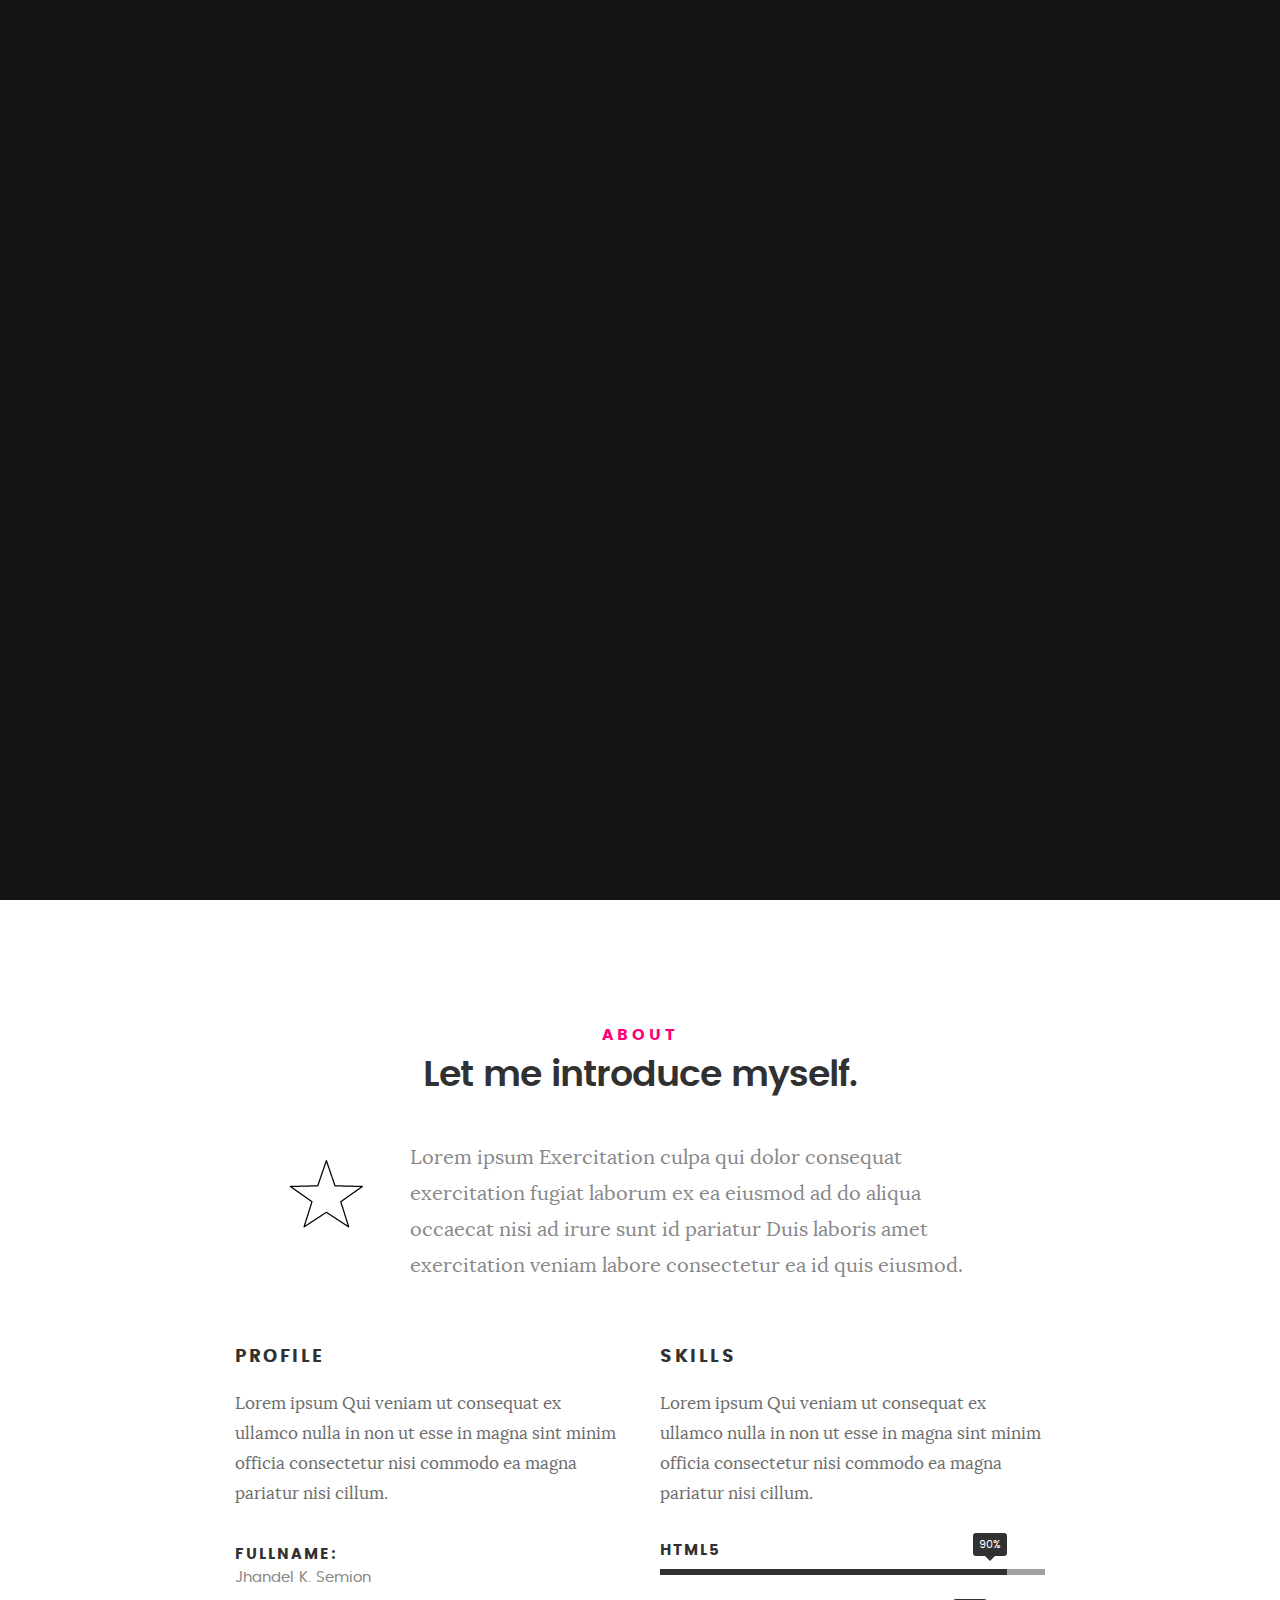
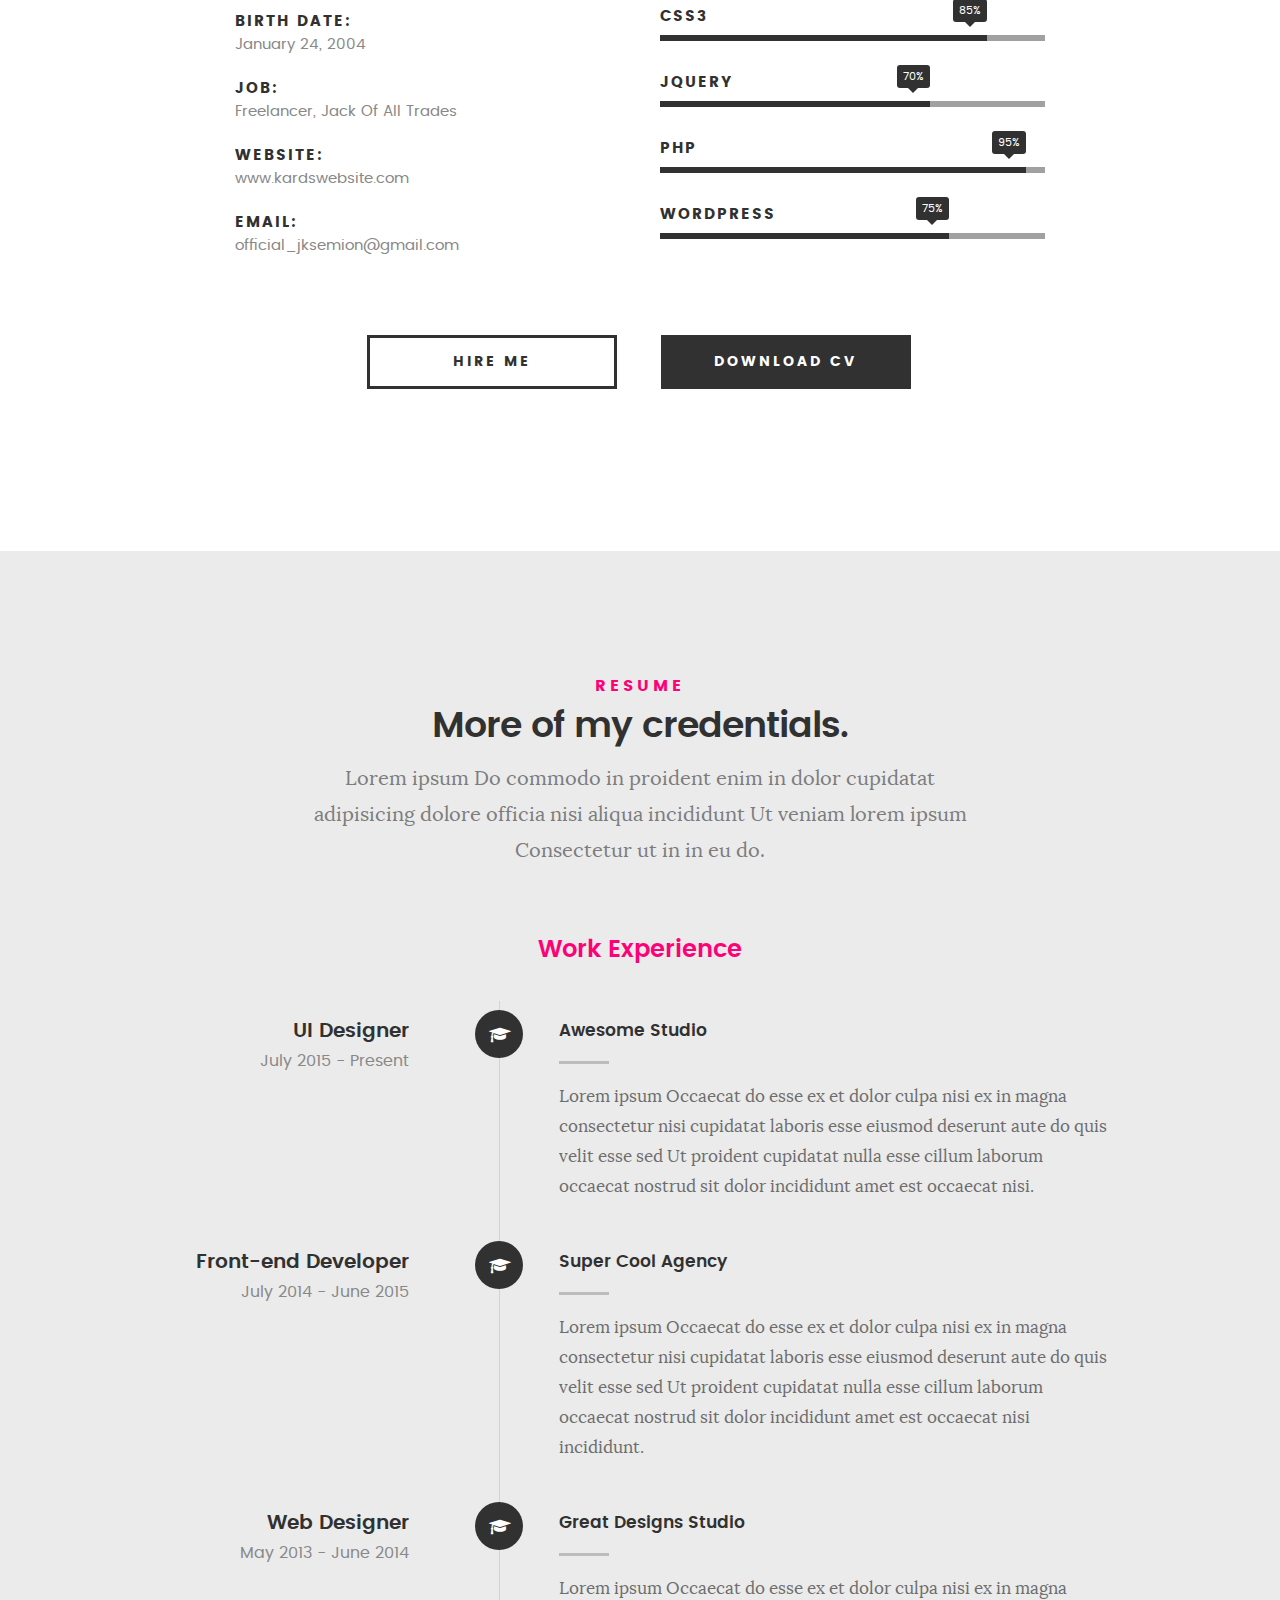
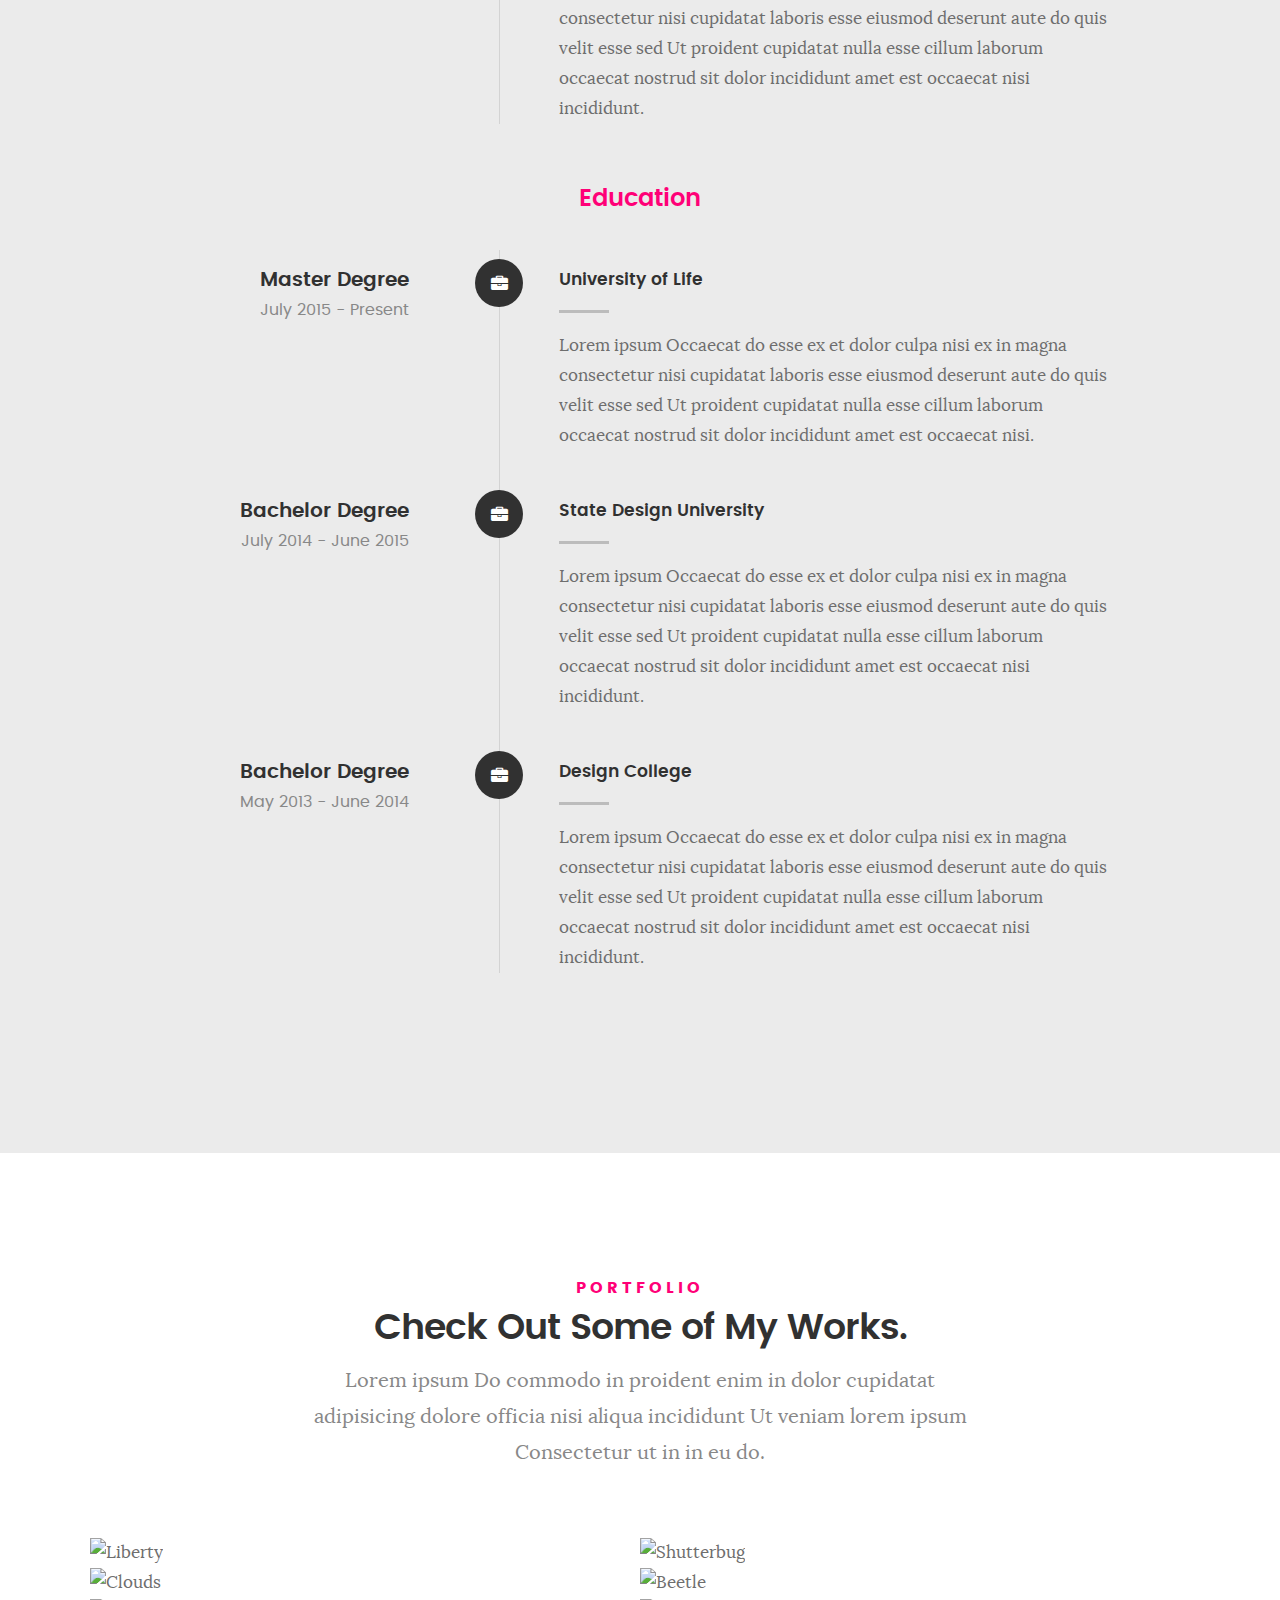
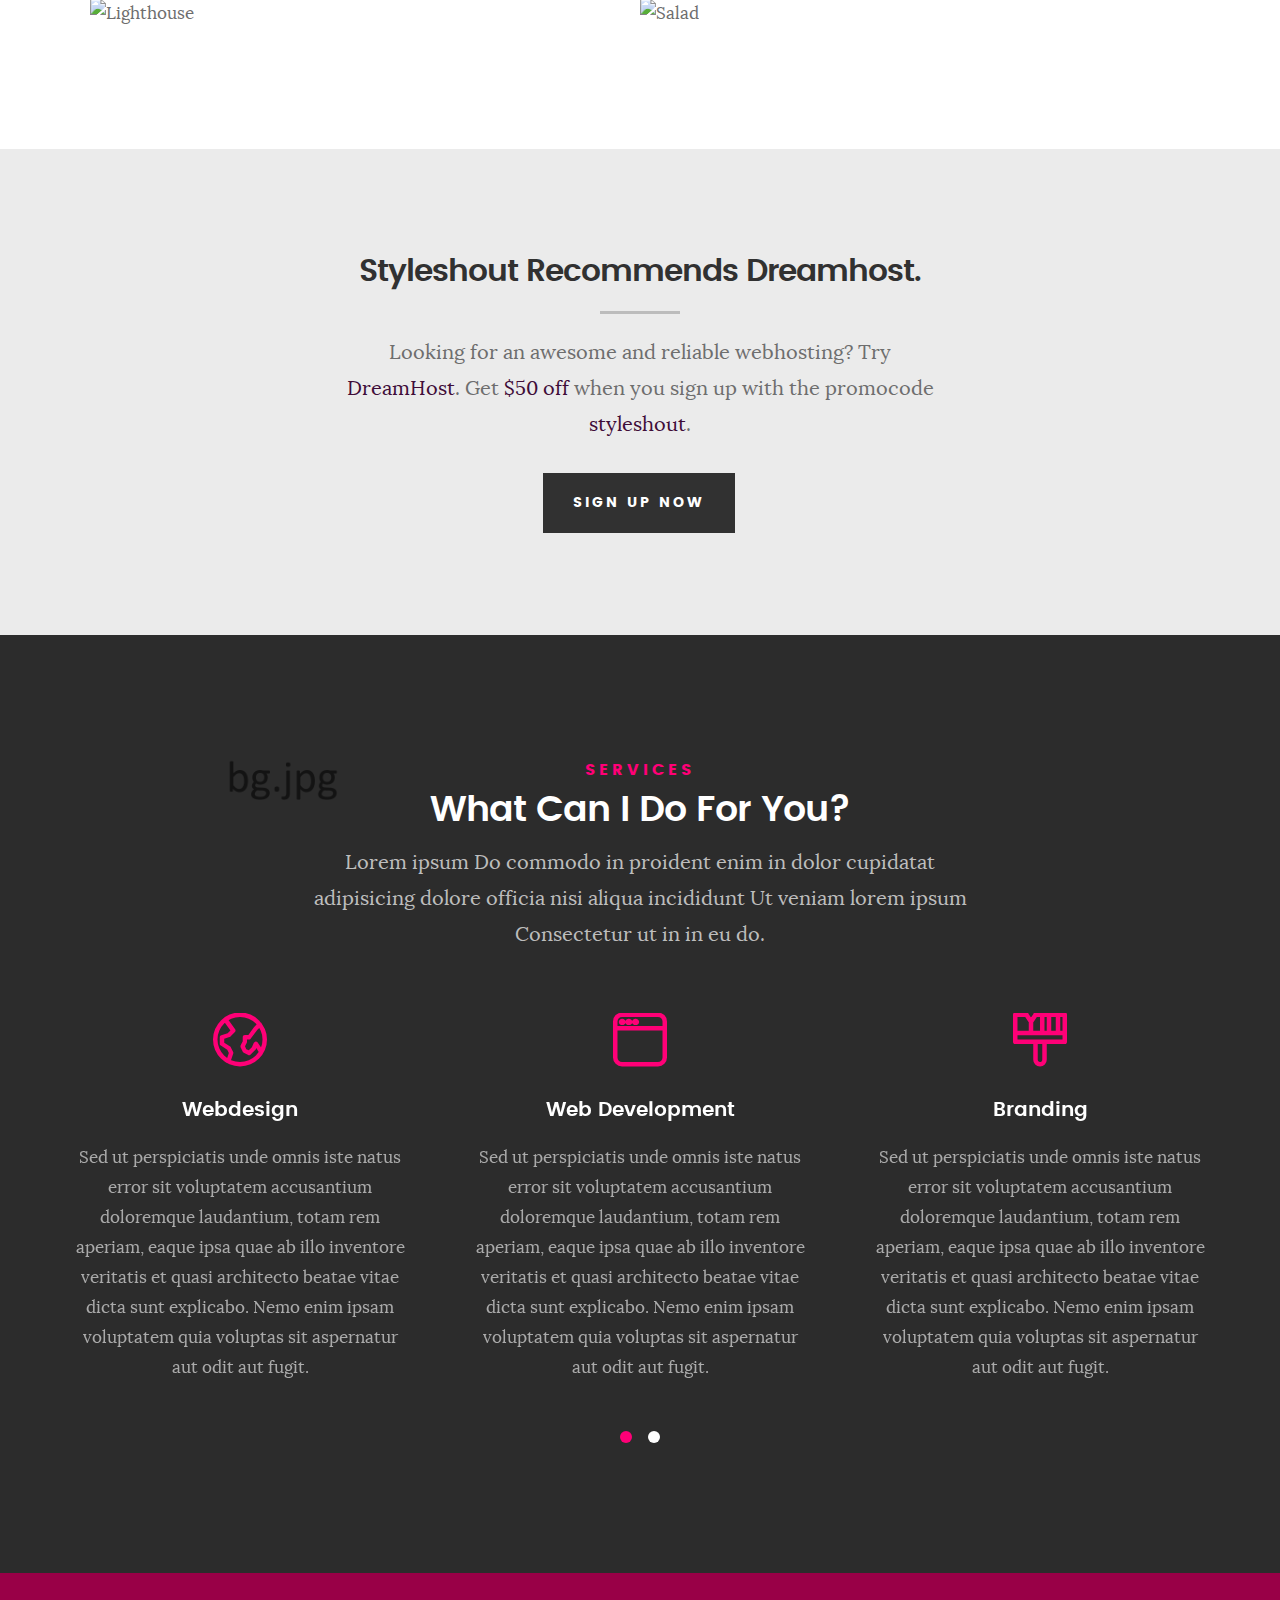
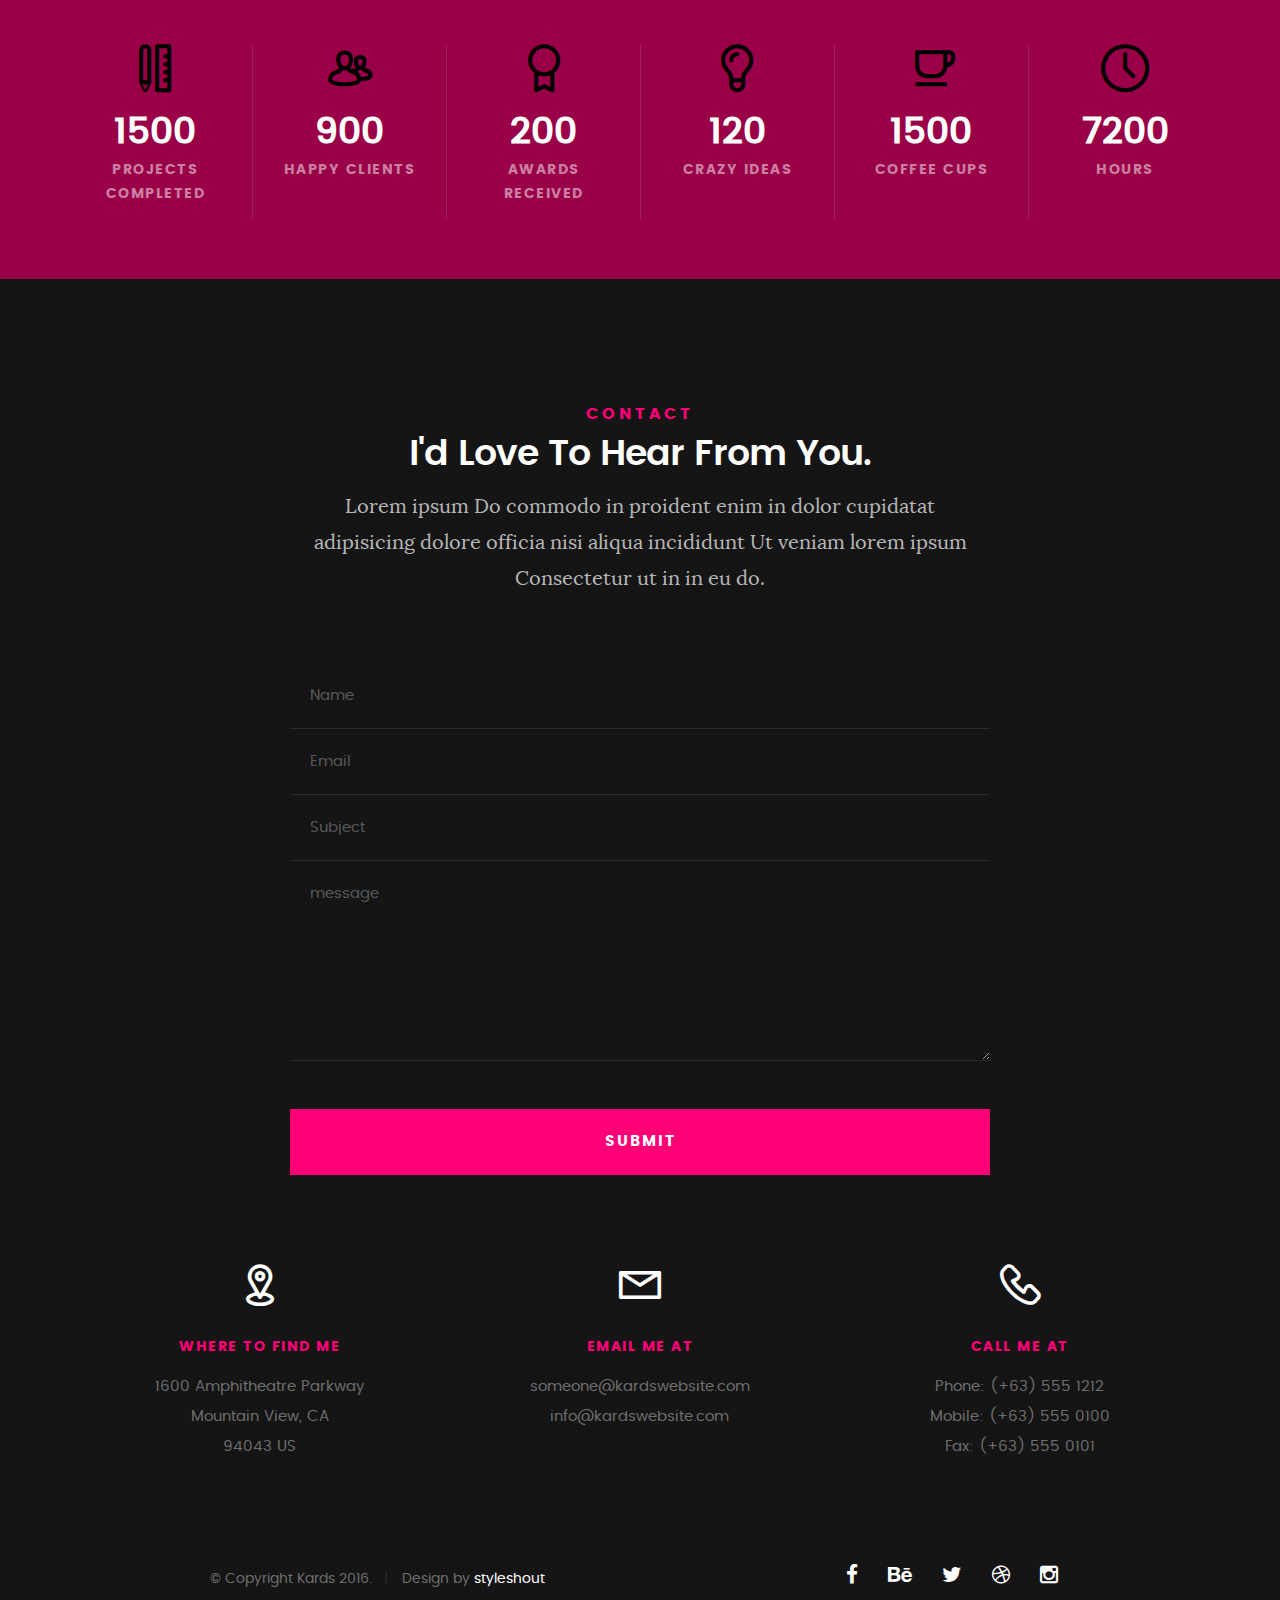
==== index.html @ ecc70376 "Final Project" ====
<!DOCTYPE html>
<!--[if IE 8 ]><html class="no-js oldie ie8" lang="en"> <![endif]-->
<!--[if IE 9 ]><html class="no-js oldie ie9" lang="en"> <![endif]-->
<!--[if (gte IE 9)|!(IE)]><!--><html class="no-js" lang="en"> <!--<![endif]-->
<head>

   <!--- basic page needs
   ================================================== -->
   <meta charset="utf-8">
	<title>TITULO</title>
	<meta name="description" content="">  
	<meta name="author" content="">

   <!-- mobile specific metas
   ================================================== -->
	<meta name="viewport" content="width=device-width, initial-scale=1, maximum-scale=1">

 	<!-- CSS
   ================================================== -->
   <link rel="stylesheet" href="css/base.css">  
   <link rel="stylesheet" href="css/main.css">
   <link rel="stylesheet" href="css/vendor.css">     

   <!-- script
   ================================================== -->   
	<script src="js/modernizr.js"></script>
	<script src="js/pace.min.js"></script>

   <!-- favicons
	================================================== -->
	<link rel="icon" type="image/png" href="favicon.png">

</head>

<body id="top">

	<!-- header 
   ================================================== -->
   <header>   	
   	<div class="row">

   		<div class="top-bar">
   			<a class="menu-toggle" href="#"><span>Menu</span></a>

	   		<div class="logo">
		         <a href="index.html">Branding nyo </a>
		      </div>		      

		   	<nav id="main-nav-wrap">
					<ul class="main-navigation">
						<li class="current"><a class="smoothscroll"  href="#intro" title="">Home</a></li>
						<li><a class="smoothscroll"  href="#about" title="">About</a></li>
						<li><a class="smoothscroll"  href="#resume" title="">Resume</a></li>
						<li><a class="smoothscroll"  href="#portfolio" title="">Portfolio</a></li>
						<li><a class="smoothscroll"  href="#services" title="">Services</a></li>					
						<li><a class="smoothscroll"  href="#contact" title="">Contact</a></li>	
							
					</ul>
				</nav>    		
   		</div> <!-- /top-bar --> 
   		
   	</div> <!-- /row --> 		
   </header> <!-- /header -->

	<!-- intro section
   ================================================== -->
   <section id="intro">   

   	<div class="intro-overlay"></div>	

   	<div class="intro-content">
   		<div class="row">

   			<div class="col-twelve">

	   			<h5>Hello, Ebriwan.</h5>
	   			<h1>I'm Jhandel K. Semion.</h1>

	   			<p class="intro-position">
	   				<span>CITCS Student</span>
	   				<span>Aspiring IT Net-Sec Specialist</span> 
	   			</p>

	   			<a class="button stroke smoothscroll" href="#about" title="">More About Me</a>

	   		</div>  
   			
   		</div>   		 		
   	</div> <!-- /intro-content --> 

   	<ul class="intro-social">        
         <li><a href="#"><i class="fa fa-facebook"></i></a></li>
         <li><a href="#"><i class="fa fa-behance"></i></a></li>
         <li><a href="#"><i class="fa fa-twitter"></i></a></li>
         <li><a href="#"><i class="fa fa-dribbble"></i></a></li>
         <li><a href="#"><i class="fa fa-instagram"></i></a></li>
      </ul> <!-- /intro-social -->      	

   </section> <!-- /intro -->


   <!-- about section
   ================================================== -->
   <section id="about">  

   	<div class="row section-intro">
   		<div class="col-twelve">

   			<h5>About</h5>
   			<h1>Let me introduce myself.</h1>

   			<div class="intro-info">

   				<img src="images/profile-pic.jpg" alt="Profile Picture">

   				<p class="lead">Lorem ipsum Exercitation culpa qui dolor consequat exercitation fugiat laborum ex ea eiusmod ad do aliqua occaecat nisi ad irure sunt id pariatur Duis laboris amet exercitation veniam labore consectetur ea id quis eiusmod.</p>
   			</div>   			

   		</div>   		
   	</div> <!-- /section-intro -->

   	<div class="row about-content">

   		<div class="col-six tab-full">

   			<h3>Profile</h3>
   			<p>Lorem ipsum Qui veniam ut consequat ex ullamco nulla in non ut esse in magna sint minim officia consectetur nisi commodo ea magna pariatur nisi cillum.</p>

   			<ul class="info-list">
   				<li>
   					<strong>Fullname:</strong>
   					<span>Jhandel K. Semion</span>
   				</li>
   				<li>
   					<strong>Birth Date:</strong>
   					<span>January 24, 2004 </span>
   				</li>
   				<li>
   					<strong>Job:</strong>
   					<span>Freelancer, Jack Of All Trades</span>
   				</li>
   				<li>
   					<strong>Website:</strong>
   					<span>www.kardswebsite.com</span>
   				</li>
   				<li>
   					<strong>Email:</strong>
   					<span>official_jksemion@gmail.com</span>
   				</li>

   			</ul> <!-- /info-list -->

   		</div>

   		<div class="col-six tab-full">

   			<h3>Skills</h3>
   			<p>Lorem ipsum Qui veniam ut consequat ex ullamco nulla in non ut esse in magna sint minim officia consectetur nisi commodo ea magna pariatur nisi cillum.</p>

				<ul class="skill-bars">
				   <li>
				   	<div class="progress percent90"><span>90%</span></div>
				   	<strong>HTML5</strong>
				   </li>
				   <li>
				   	<div class="progress percent85"><span>85%</span></div>
				   	<strong>CSS3</strong>
				   </li>
				   <li>
				   	<div class="progress percent70"><span>70%</span></div>
				   	<strong>JQuery</strong>
				   </li>
				   <li>
				   	<div class="progress percent95"><span>95%</span></div>
				   	<strong>PHP</strong>
				   </li>
				   <li>

				   	<div class="progress percent75"><span>75%</span></div>
				   	<strong>Wordpress</strong>
				   </li>
      
				</ul> <!-- /skill-bars -->		

   		</div>

   	</div>

   	<div class="row button-section">
   		<div class="col-twelve">
   			<a href="#contact" title="Hire Me" class="button stroke smoothscroll">Hire Me</a>
   			<a href="#" title="Download CV" class="button button-primary">Download CV</a>
   		</div>   		
   	</div>

   </section> <!-- /process-->    


   <!-- resume Section
   ================================================== -->
	<section id="resume" class="grey-section">

		<div class="row section-intro">
   		<div class="col-twelve">

   			<h5>Resume</h5>
   			<h1>More of my credentials.</h1>

   			<p class="lead">Lorem ipsum Do commodo in proident enim in dolor cupidatat adipisicing dolore officia nisi aliqua incididunt Ut veniam lorem ipsum Consectetur ut in in eu do.</p>

   		</div>   		
   	</div> <!-- /section-intro--> 

   	<div class="row resume-timeline">

   		<div class="col-twelve resume-header">

   			<h2>Work Experience</h2>

   		</div> <!-- /resume-header -->

   		<div class="col-twelve">

   			<div class="timeline-wrap">

   				<div class="timeline-block">

	   				<div class="timeline-ico">
	   					<i class="fa fa-graduation-cap"></i>
	   				</div>

	   				<div class="timeline-header">
	   					<h3>UI Designer</h3>
	   					<p>July 2015 - Present</p>
	   				</div>

	   				<div class="timeline-content">
	   					<h4>Awesome Studio</h4>
	   					<p>Lorem ipsum Occaecat do esse ex et dolor culpa nisi ex in magna consectetur nisi cupidatat laboris esse eiusmod deserunt aute do quis velit esse sed Ut proident cupidatat nulla esse cillum laborum occaecat nostrud sit dolor incididunt amet est occaecat nisi.</p>
	   				</div>

	   			</div> <!-- /timeline-block -->

	   			<div class="timeline-block">

	   				<div class="timeline-ico">
	   					<i class="fa fa-graduation-cap"></i>
	   				</div>

	   				<div class="timeline-header">
	   					<h3>Front-end Developer</h3>
	   					<p>July 2014 - June 2015</p>
	   				</div>

	   				<div class="timeline-content">
	   					<h4>Super Cool Agency</h4>
	   					<p>Lorem ipsum Occaecat do esse ex et dolor culpa nisi ex in magna consectetur nisi cupidatat laboris esse eiusmod deserunt aute do quis velit esse sed Ut proident cupidatat nulla esse cillum laborum occaecat nostrud sit dolor incididunt amet est occaecat nisi incididunt.</p>
	   				</div>

	   			</div> <!-- /timeline-block -->

	   			<div class="timeline-block">

	   				<div class="timeline-ico">
	   					<i class="fa fa-graduation-cap"></i>
	   				</div>

	   				<div class="timeline-header">
	   					<h3>Web Designer</h3>
	   					<p>May 2013 - June 2014</p>
	   				</div>

	   				<div class="timeline-content">
	   					<h4>Great Designs Studio</h4>
	   					<p>Lorem ipsum Occaecat do esse ex et dolor culpa nisi ex in magna consectetur nisi cupidatat laboris esse eiusmod deserunt aute do quis velit esse sed Ut proident cupidatat nulla esse cillum laborum occaecat nostrud sit dolor incididunt amet est occaecat nisi incididunt.</p>
	   				</div>

	   			</div> <!-- /timeline-block -->

   			</div> <!-- /timeline-wrap -->   			

   		</div> <!-- /col-twelve -->
   		
   	</div> <!-- /resume-timeline -->
   	
   	<div class="row resume-timeline">

   		<div class="col-twelve resume-header">

   			<h2>Education</h2>

   		</div> <!-- /resume-header -->

   		<div class="col-twelve">

   			<div class="timeline-wrap">

   				<div class="timeline-block">

	   				<div class="timeline-ico">
	   					<i class="fa fa-briefcase"></i>
	   				</div>

	   				<div class="timeline-header">
	   					<h3>Master Degree</h3>
	   					<p>July 2015 - Present</p>
	   				</div>

	   				<div class="timeline-content">
	   					<h4>University of Life</h4>
	   					<p>Lorem ipsum Occaecat do esse ex et dolor culpa nisi ex in magna consectetur nisi cupidatat laboris esse eiusmod deserunt aute do quis velit esse sed Ut proident cupidatat nulla esse cillum laborum occaecat nostrud sit dolor incididunt amet est occaecat nisi.</p>
	   				</div>

	   			</div> <!-- /timeline-block -->

	   			<div class="timeline-block">

	   				<div class="timeline-ico">
	   					<i class="fa fa-briefcase"></i>
	   				</div>

	   				<div class="timeline-header">
	   					<h3>Bachelor Degree</h3>
	   					<p>July 2014 - June 2015</p>
	   				</div>

	   				<div class="timeline-content">
	   					<h4>State Design University</h4>
	   					<p>Lorem ipsum Occaecat do esse ex et dolor culpa nisi ex in magna consectetur nisi cupidatat laboris esse eiusmod deserunt aute do quis velit esse sed Ut proident cupidatat nulla esse cillum laborum occaecat nostrud sit dolor incididunt amet est occaecat nisi incididunt.</p>
	   				</div>

	   			</div> <!-- /timeline-block -->

	   			<div class="timeline-block">

	   				<div class="timeline-ico">
	   					<i class="fa fa-briefcase"></i>
	   				</div>

	   				<div class="timeline-header">
	   					<h3>Bachelor Degree</h3>
	   					<p>May 2013 - June 2014</p>
	   				</div>

	   				<div class="timeline-content">
	   					<h4>Design College</h4>
	   					<p>Lorem ipsum Occaecat do esse ex et dolor culpa nisi ex in magna consectetur nisi cupidatat laboris esse eiusmod deserunt aute do quis velit esse sed Ut proident cupidatat nulla esse cillum laborum occaecat nostrud sit dolor incididunt amet est occaecat nisi incididunt.</p>
	   				</div>

	   			</div> <!-- /timeline-block -->

   			</div> <!-- /timeline-wrap -->   			

   		</div> <!-- /col-twelve -->
   		
   	</div> <!-- /resume-timeline -->
		
	</section> <!-- /features -->


	<!-- Portfolio Section
   ================================================== -->
	<section id="portfolio">

		<div class="row section-intro">
   		<div class="col-twelve">

   			<h5>Portfolio</h5>
   			<h1>Check Out Some of My Works.</h1>

   			<p class="lead">Lorem ipsum Do commodo in proident enim in dolor cupidatat adipisicing dolore officia nisi aliqua incididunt Ut veniam lorem ipsum Consectetur ut in in eu do.</p>

   		</div>   		
   	</div> <!-- /section-intro--> 

   	<div class="row portfolio-content">

   		<div class="col-twelve">

   			<!-- portfolio-wrapper -->
	         <div id="folio-wrapper" class="block-1-2 block-mob-full stack">

	         	<div class="bgrid folio-item">
	               <div class="item-wrap">
	               	<img src="images/portfolio/liberty.jpg" alt="Liberty">
	                  <a href="#modal-01" class="overlay">	                  	           
	                     <div class="folio-item-table">
	                     	<div class="folio-item-cell">
		     					       <h3 class="folio-title">Liberty</h3>	     					    
		     					    	 <span class="folio-types">
		     					       	  Graphic Design
		     					       </span>
		     					   </div>	                      	
	                     </div>                    
	                  </a>
	               </div>	               
	        		</div> <!-- /folio-item -->

	        		<div class="bgrid folio-item">
	               <div class="item-wrap">
	               	<img src="images/portfolio/shutterbug.jpg" alt="Shutterbug">
	               	<a href="#modal-02" class="overlay">              		                  
	                     <div class="folio-item-table">
	                     	<div class="folio-item-cell">
	                     		<h3 class="folio-title">Shutterbug</h3>	     					    
		     					    	<span class="folio-types">
		     					       	  Web Design
		     					      </span>		     		
		     					   </div> 	                      	
	                     </div>                    
	                  </a>
	               </div>
	        		</div> <!-- /folio-item -->

	            <div class="bgrid folio-item">
	               <div class="item-wrap">
	               	<img src="images/portfolio/clouds.jpg"alt="Clouds">
	                  <a href="#modal-03" class="overlay">             		                  
	                     <div class="folio-item-table">
	                     	<div class="folio-item-cell">
	                     		<h3 class="folio-title">Clouds</h3>	     					    
		     					    	<span class="folio-types">
		     					       	  Web Design
		     					      </span>		     		
		     					   </div> 	                      	
	                     </div>                    
	                  </a>
	               </div>
	        		</div> <!-- /folio-item -->

	            <div class="bgrid folio-item">
	               <div class="item-wrap">
	               	<img src="images/portfolio/beetle.jpg" alt="Beetle">
	                  <a href="#modal-04" class="overlay">                  	                 
	                     <div class="folio-item-table">
	                     	<div class="folio-item-cell">
	                     		<h3 class="folio-title">Beetle</h3>	     					    
		     					    	<span class="folio-types">
		     					       	  Branding
		     					      </span>		     		
		     					   </div>  	                      	
	                     </div>                    
	                  </a>
	               </div>
	        		</div> <!-- /folio-item -->     

	        		<div class="bgrid folio-item">
	               <div class="item-wrap">
	               	<img src="images/portfolio/lighthouse.jpg" alt="Lighthouse">
	                  <a href="#modal-05" class="overlay">             		                  
	                     <div class="folio-item-table">
	                     	<div class="folio-item-cell">
	                     		<h3 class="folio-title">Lighthouse</h3>	     					    
		     					    	<span class="folio-types">
		     					       	  Web Development
		     					      </span>		     		
		     					   </div> 	                      	
	                     </div>                    
	                  </a>
	               </div>
	        		</div> <!-- /folio-item -->

	            <div class="bgrid folio-item">
	               <div class="item-wrap">
	               	<img src="images/portfolio/salad.jpg" alt="Salad">
	                  <a href="#modal-06" class="overlay">
	                     <div class="folio-item-table">
	                     	<div class="folio-item-cell">
	                     		<h3 class="folio-title">Salad</h3>	     					    
		     					    	<span class="folio-types">
		     					       	  Branding
		     					      </span>		     		
		     					   </div>	                      	
	                     </div>                    
	                  </a>
	               </div>
	        		</div> <!-- /folio-item -->   

	            <!-- modal popups - begin
	            ============================================================= -->
	            <div id="modal-01" class="popup-modal slider mfp-hide">	

				     	<div class="media">
				     		<img src="images/portfolio/modals/m-liberty.jpg" alt="" />
				     	</div>      	

					   <div class="description-box">
					      <h4>Liberty</h4>		      
					      <p>Proin gravida nibh vel velit auctor aliquet. Aenean sollicitudin, lorem quis bibendum auctor, nisi elit consequat ipsum, nec sagittis sem nibh id elit.</p>

					      <div class="categories">Web Development</div>			               
					   </div>

			         <div class="link-box">
			            <a href="http://www.behance.net">Details</a>
					      <a href="#" class="popup-modal-dismiss">Close</a>
			         </div>		      

				   </div> <!-- /modal-01 -->

				   <div id="modal-02" class="popup-modal slider mfp-hide">	

				     	<div class="media">
				     		<img src="images/portfolio/modals/m-shutterbug.jpg" alt="" />
				     	</div>      	

					   <div class="description-box">
					      <h4>Shutterbug</h4>		      
					      <p>Proin gravida nibh vel velit auctor aliquet. Aenean sollicitudin, lorem quis bibendum auctor, nisi elit consequat ipsum, nec sagittis sem nibh id elit.</p>

					      <div class="categories">Web Design</div>			               
					   </div>

			         <div class="link-box">
			            <a href="http://www.behance.net">Details</a>
					      <a href="#" class="popup-modal-dismiss">Close</a>
			         </div>		      

				   </div> <!-- /modal-02 -->

				   <div id="modal-03" class="popup-modal slider mfp-hide">	

				     	<div class="media">
				     		<img src="images/portfolio/modals/m-clouds.jpg" alt="" />
				     	</div>      	

					   <div class="description-box">
					      <h4>Clouds</h4>		      
					      <p>Proin gravida nibh vel velit auctor aliquet. Aenean sollicitudin, lorem quis bibendum auctor, nisi elit consequat ipsum, nec sagittis sem nibh id elit.</p>

					      <div class="categories">Web Design</div>			               
					   </div>

			         <div class="link-box">
			            <a href="http://www.behance.net">Details</a>
					      <a href="#" class="popup-modal-dismiss">Close</a>
			         </div>		      

				   </div> <!-- /modal-03 -->

				   <div id="modal-04" class="popup-modal slider mfp-hide">	

				     	<div class="media">
				     		<img src="images/portfolio/modals/m-beetle.jpg" alt="" />
				     	</div>      	

					   <div class="description-box">
					      <h4>Beetle</h4>		      
					      <p>Proin gravida nibh vel velit auctor aliquet. Aenean sollicitudin, lorem quis bibendum auctor, nisi elit consequat ipsum, nec sagittis sem nibh id elit.</p>

					      <div class="categories">Branding</div>			               
					   </div>

			         <div class="link-box">
			            <a href="http://www.behance.net">Details</a>
					      <a href="#" class="popup-modal-dismiss">Close</a>
			         </div>		      

				   </div> <!-- /modal-04 -->

				   <div id="modal-05" class="popup-modal slider mfp-hide">	

				     	<div class="media">
				     		<img src="images/portfolio/modals/m-lighthouse.jpg" alt="" />
				     	</div>      	

					   <div class="description-box">
					      <h4>Lighthouse</h4>		      
					      <p>Proin gravida nibh vel velit auctor aliquet. Aenean sollicitudin, lorem quis bibendum auctor, nisi elit consequat ipsum, nec sagittis sem nibh id elit.</p>

					      <div class="categories">Web Development</div>			               
					   </div>

			         <div class="link-box">
			            <a href="http://www.behance.net">Details</a>
					      <a href="#" class="popup-modal-dismiss">Close</a>
			         </div>		      

				   </div> <!-- /modal-05 -->

				   <div id="modal-06" class="popup-modal slider mfp-hide">	

				     	<div class="media">
				     		<img src="images/portfolio/modals/m-salad.jpg" alt="" />
				     	</div>      	

					   <div class="description-box">
					      <h4>Salad</h4>		      
					      <p>Proin gravida nibh vel velit auctor aliquet. Aenean sollicitudin, lorem quis bibendum auctor, nisi elit consequat ipsum, nec sagittis sem nibh id elit.</p>

					      <div class="categories">Branding</div>			               
					   </div>

			         <div class="link-box">
			            <a href="http://www.behance.net">Details</a>
					      <a href="#" class="popup-modal-dismiss">Close</a>
			         </div>		      

				   </div> <!-- /modal-06 -->


				   <!-- modal popups - end
	            ============================================================= -->

	         </div> <!-- /portfolio-wrapper --> 

   		</div>  <!-- /twelve -->   

   	</div> <!-- /portfolio-content --> 
		
	</section> <!-- /portfolio --> 


	<!-- CTA Section
   ================================================== -->
	<section id="cta" class="grey-section">

   	<div class="row cta-content">

   		<div class="col-twelve section-ads">  

	     		<h2 class="h01"><a href="http://www.dreamhost.com/r.cgi?287326|STYLESHOUT">Styleshout Recommends Dreamhost.</a></h2>

		      <p class="lead">
		      Looking for an awesome and reliable webhosting? Try <a href="http://www.dreamhost.com/r.cgi?287326|STYLESHOUT"><span>DreamHost</span></a>.
				Get <span>$50 off</span> when you sign up with the promocode <span>styleshout</span>. 
				<!-- Simply type	the promocode in the box labeled “Promo Code” when placing your order. -->	
				</p>

				<div class="action">
			      <a class="button button-primary large" href="http://www.dreamhost.com/r.cgi?287326|STYLESHOUT">Sign Up Now</a>
		      </div>		     	

   		</div>

   	</div> <!-- /cta-content -->

   </section> <!-- /cta --> 

	
	<!-- services Section
   ================================================== -->
	<section id="services">

		<div class="overlay"></div>

		<div class="row section-intro">
   		<div class="col-twelve">

   			<h5>Services</h5>
   			<h1>What Can I Do For You?</h1>

   			<p class="lead">Lorem ipsum Do commodo in proident enim in dolor cupidatat adipisicing dolore officia nisi aliqua incididunt Ut veniam lorem ipsum Consectetur ut in in eu do.</p>

   		</div>   		
   	</div> <!-- /section-intro -->

   	<div class="row services-content">

   		<div id="owl-slider" class="owl-carousel services-list">

	      	<div class="service">	

	      		<span class="icon"><i class="icon-earth"></i></span>            

	            <div class="service-content">	

	            	 <h3>Webdesign</h3>

		            <p class="desc">Sed ut perspiciatis unde omnis iste natus error sit voluptatem accusantium doloremque laudantium, totam rem aperiam, eaque ipsa quae ab illo inventore veritatis et quasi architecto beatae vitae dicta sunt explicabo. Nemo enim ipsam voluptatem quia voluptas sit aspernatur aut odit aut fugit.
	         		</p>
	         		
	         	</div> 	         	 

				</div> <!-- /service -->

				<div class="service">	

					<span class="icon"><i class="icon-window"></i></span>                          

	            <div class="service-content">	

	            	<h3>Web Development</h3>  

		            <p class="desc">Sed ut perspiciatis unde omnis iste natus error sit voluptatem accusantium doloremque laudantium, totam rem aperiam, eaque ipsa quae ab illo inventore veritatis et quasi architecto beatae vitae dicta sunt explicabo. Nemo enim ipsam voluptatem quia voluptas sit aspernatur aut odit aut fugit.
	         		</p>

	            </div>	                          

			   </div> <!-- /service -->

			   <div class="service">

			   	<span class="icon"><i class="icon-paint-brush"></i></span>		            

	            <div class="service-content">

	            	<h3>Branding</h3>

		            <p class="desc">Sed ut perspiciatis unde omnis iste natus error sit voluptatem accusantium doloremque laudantium, totam rem aperiam, eaque ipsa quae ab illo inventore veritatis et quasi architecto beatae vitae dicta sunt explicabo. Nemo enim ipsam voluptatem quia voluptas sit aspernatur aut odit aut fugit.
	        			</p> 

	            </div> 	            	               

			   </div> <!-- /service -->

				<div class="service">

					<span class="icon"><i class="icon-toggles"></i></span>	              

	            <div class="service-content">

	            	<h3>UI/UX Design</h3>

		            <p class="desc">Sed ut perspiciatis unde omnis iste natus error sit voluptatem accusantium doloremque laudantium, totam rem aperiam, eaque ipsa quae ab illo inventore veritatis et quasi architecto beatae vitae dicta sunt explicabo. Nemo enim ipsam voluptatem quia voluptas sit aspernatur aut odit aut fugit.
	         		</p> 
	         		
	            </div>                

				</div> <!-- /service -->

			   <div class="service">

			   	<span class="icon"><i class="icon-image"></i></span>	            

	            <div class="service-content">

	            	<h3>Graphics Design</h3>

		            <p class="desc">Sed ut perspiciatis unde omnis iste natus error sit voluptatem accusantium doloremque laudantium, totam rem aperiam, eaque ipsa quae ab illo inventore veritatis et quasi architecto beatae vitae dicta sunt explicabo. Nemo enim ipsam voluptatem quia voluptas sit aspernatur aut odit aut fugit.
	        			</p> 

	            </div>	               

			   </div> <!-- /service -->

			   <div class="service">

			   	<span class="icon"><i class="icon-chat"></i></span>	   	           

	            <div class="service-content">

	            	 <h3>Consultancy</h3>

		            <p class="desc">Sed ut perspiciatis unde omnis iste natus error sit voluptatem accusantium doloremque laudantium, totam rem aperiam, eaque ipsa quae ab illo inventore veritatis et quasi architecto beatae vitae dicta sunt explicabo. Nemo enim ipsam voluptatem quia voluptas sit aspernatur aut odit aut fugit.
	        			</p> 
	        			
	            </div>	               

			   </div> <!-- /service -->

	      </div> <!-- /services-list -->
   		
   	</div> <!-- /services-content -->
		
	</section> <!-- /services -->	


	<!-- stats Section
   ================================================== -->
	<section id="stats" class="count-up">

		<div class="row">
			<div class="col-twelve">

				<div class="block-1-6 block-s-1-3 block-tab-1-2 block-mob-full stats-list">

					<div class="bgrid stat">

						<div class="icon-part">
							<i class="icon-pencil-ruler"></i>
						</div>

						<h3 class="stat-count">
							1500
						</h3>

						<h5 class="stat-title">
							Projects Completed
						</h5>

					</div> <!-- /stat -->					

					<div class="bgrid stat">

						<div class="icon-part">
							<i class="icon-users"></i>
						</div>

						<h3 class="stat-count">
							900
						</h3>

						<h5 class="stat-title">
							Happy Clients
						</h5>

					</div> <!-- /stat -->

					<div class="bgrid stat">

						<div class="icon-part">
							<i class="icon-badge"></i>
						</div>

						<h3 class="stat-count">
							200
						</h3>

						<h5 class="stat-title">
							Awards Received
						</h5>

					</div> <!-- /stat -->									

					<div class="bgrid stat">

						<div class="icon-part">
							<i class="icon-light-bulb"></i>
						</div>

						<h3 class="stat-count">
							120
						</h3>

						<h5 class="stat-title">
							Crazy Ideas
						</h5>

					</div> <!-- /stat -->

					<div class="bgrid stat">

						<div class="icon-part">
							<i class="icon-cup"></i>
						</div>

						<h3 class="stat-count">
							1500
						</h3>

						<h5 class="stat-title">
							Coffee Cups
						</h5>

					</div> <!-- /stat -->

					<div class="bgrid stat">

						<div class="icon-part">
							<i class="icon-clock"></i>
						</div>

						<h3 class="stat-count">
							7200
						</h3>

						<h5 class="stat-title">
							Hours
						</h5>

					</div> <!-- /stat -->

				</div> <!-- /stats-list -->

			</div> <!-- /twelve -->
		</div> <!-- /row -->

	</section> <!-- /stats -->

	
   <!-- contact
   ================================================== -->
	<section id="contact">

		<div class="row section-intro">
   		<div class="col-twelve">

   			<h5>Contact</h5>
   			<h1>I'd Love To Hear From You.</h1>

   			<p class="lead">Lorem ipsum Do commodo in proident enim in dolor cupidatat adipisicing dolore officia nisi aliqua incididunt Ut veniam lorem ipsum Consectetur ut in in eu do.</p>

   		</div> 
   	</div> <!-- /section-intro -->

   	<div class="row contact-form">

   		<div class="col-twelve">

            <!-- form -->
            <form name="contactForm" id="contactForm" method="post" action="">
      			<fieldset>

                  <div class="form-field">
 						   <input name="contactName" type="text" id="contactName" placeholder="Name" value="" minlength="2" required="">
                  </div>
                  <div class="form-field">
	      			   <input name="contactEmail" type="email" id="contactEmail" placeholder="Email" value="" required="">
	               </div>
                  <div class="form-field">
	     				   <input name="contactSubject" type="text" id="contactSubject" placeholder="Subject" value="">
	               </div>                       
                  <div class="form-field">
	                 	<textarea name="contactMessage" id="contactMessage" placeholder="message" rows="10" cols="50" required=""></textarea>
	               </div>                      
                 <div class="form-field">
                     <button class="submitform">Submit</button>
                     <div id="submit-loader">
                        <div class="text-loader">Sending...</div>                             
       				      <div class="s-loader">
								  	<div class="bounce1"></div>
								  	<div class="bounce2"></div>
								  	<div class="bounce3"></div>
								</div>
							</div>
                  </div>

      			</fieldset>
      		</form> <!-- Form End -->

            <!-- contact-warning -->
            <div id="message-warning">            	
            </div>            
            <!-- contact-success -->
      		<div id="message-success">
               <i class="fa fa-check"></i>Your message was sent, thank you!<br>
      		</div>

         </div> <!-- /col-twelve -->
   		
   	</div> <!-- /contact-form -->

   	<div class="row contact-info">

   		<div class="col-four tab-full">

   			<div class="icon">
   				<i class="icon-pin"></i>
   			</div>

   			<h5>Where to find me</h5>

   			<p>
            1600 Amphitheatre Parkway<br>
            Mountain View, CA<br>
            94043 US
            </p>

   		</div>

   		<div class="col-four tab-full collapse">

   			<div class="icon">
   				<i class="icon-mail"></i>
   			</div>

   			<h5>Email Me At</h5>

   			<p>someone@kardswebsite.com<br>
			   	info@kardswebsite.com			     
			   </p>

   		</div>

   		<div class="col-four tab-full">

   			<div class="icon">
   				<i class="icon-phone"></i>
   			</div>

   			<h5>Call Me At</h5>

   			<p>Phone: (+63) 555 1212<br>
			   	Mobile: (+63) 555 0100<br>
			     	Fax: (+63) 555 0101
			   </p>

   		</div>
   		
   	</div> <!-- /contact-info -->
		
	</section> <!-- /contact -->


   <!-- footer
   ================================================== -->

   <footer>
     	<div class="row">

     		<div class="col-six tab-full pull-right social">

     			<ul class="footer-social">        
			      <li><a href="#"><i class="fa fa-facebook"></i></a></li>
			      <li><a href="#"><i class="fa fa-behance"></i></a></li>
			      <li><a href="#"><i class="fa fa-twitter"></i></a></li>
			      <li><a href="#"><i class="fa fa-dribbble"></i></a></li>
			      <li><a href="#"><i class="fa fa-instagram"></i></a></li>
			   </ul> 
	      		
	      </div>

      	<div class="col-six tab-full">
	      	<div class="copyright">
		        	<span>© Copyright Kards 2016.</span> 
		        	<span>Design by <a href="http://www.styleshout.com/">styleshout</a></span>	         	
		         </div>		                  
	      	</div>

	      	<div id="go-top">
		         <a class="smoothscroll" title="Back to Top" href="#top"><i class="fa fa-long-arrow-up"></i></a>
		      </div>

      	</div> <!-- /row -->     	
   </footer>  

   <div id="preloader"> 
    	<div id="loader"></div>
   </div> 

   <!-- Java Script
   ================================================== --> 
   <script src="js/jquery-2.1.3.min.js"></script>
   <script src="js/plugins.js"></script>
   <script src="js/main.js"></script>

</body>

</html>
---- css/base.css ----
/**
 * =================================================================== 
 *
 *  Kards v1.0 Base Stylesheet
 *  url: styleshout.com
 *  03-01-2016
 *  ------------------------------------------------------------------
 *  TOC:
 *  01. reset
 *  02. basic/base setup styles
 *  03. grid
 *  04. MISC
 *
 * =================================================================== 
 */

/** 
 * ===================================================================
 * 01. reset - normalize.css v3.0.2 | MIT License | git.io/normalize
 *
 * ------------------------------------------------------------------- 
 */
html {
	font-family: sans-serif;
	-ms-text-size-adjust: 100%;
	-webkit-text-size-adjust: 100%;
}

body {
	margin: 0;
}

article,
aside,
details,
figcaption,
figure,
footer,
header,
hgroup,
main,
menu,
nav,
section,
summary {
	display: block;
}

audio,
canvas,
progress,
video {
	display: inline-block;
	vertical-align: baseline;
}

audio:not([controls]) {
	display: none;
	height: 0;
}

[hidden],
template {
	display: none;
}

a {
	background: transparent;
}

a:active,
a:hover {
	outline: 0;
}

abbr[title] {
	border-bottom: 1px dotted;
}

b,
strong {
	font-weight: bold;
}

dfn {
	font-style: italic;
}

h1 {
	font-size: 2em;
	margin: 0.67em 0;
}

mark {
	background: #ff0;
	color: #000;
}

small {
	font-size: 80%;
}

sub,
sup {
	font-size: 75%;
	line-height: 0;
	position: relative;
	vertical-align: baseline;
}

sup {
	top: -0.5em;
}

sub {
	bottom: -0.25em;
}

img {
	border: 0;
}

svg:not(:root) {
	overflow: hidden;
}

figure {
	margin: 1em 40px;
}

hr {
	-moz-box-sizing: content-box;
	box-sizing: content-box;
	height: 0;
}

pre {
	overflow: auto;
}

code,
kbd,
pre,
samp {
	font-family: monospace, monospace;
	font-size: 1em;
}

button,
input,
optgroup,
select,
textarea {
	color: inherit;
	font: inherit;
	margin: 0;
}

button {
	overflow: visible;
}

button,
select {
	text-transform: none;
}

button,
html input[type="button"],
input[type="reset"],
input[type="submit"] {
	-webkit-appearance: button;
	cursor: pointer;
}

button[disabled],
html input[disabled] {
	cursor: default;
}

button::-moz-focus-inner,
input::-moz-focus-inner {
	border: 0;
	padding: 0;
}

input {
	line-height: normal;
}

input[type="checkbox"],
input[type="radio"] {
	box-sizing: border-box;
	padding: 0;
}

input[type="number"]::-webkit-inner-spin-button,
input[type="number"]::-webkit-outer-spin-button {
	height: auto;
}

input[type="search"] {
	-webkit-appearance: textfield;
	-moz-box-sizing: content-box;
	-webkit-box-sizing: content-box;
	box-sizing: content-box;
}

input[type="search"]::-webkit-search-cancel-button,
input[type="search"]::-webkit-search-decoration {
	-webkit-appearance: none;
}

fieldset {
	border: 1px solid #c0c0c0;
	margin: 0 2px;
	padding: 0.35em 0.625em 0.75em;
}

legend {
	border: 0;
	padding: 0;
}

textarea {
	overflow: auto;
}

optgroup {
	font-weight: bold;
}

table {
	border-collapse: collapse;
	border-spacing: 0;
}

td,
th {
	padding: 0;
}

/** 
 * ===================================================================
 * 02. basic/base setup styles - (_basic.scss)
 *
 * ------------------------------------------------------------------- 
 */
html {
	font-size: 62.5%;
	box-sizing: border-box;
}

*,
*::before,
*::after {
	box-sizing: inherit;
}

body {
	font-weight: normal;
	line-height: 1;
	text-rendering: optimizeLegibility;
	word-wrap: break-word;
	-webkit-overflow-scrolling: touch;
	-webkit-text-size-adjust: none;
}

body,
input,
button {
	-moz-osx-font-smoothing: grayscale;
	-webkit-font-smoothing: antialiased;
}

/**
 * Media - (_basic.scss)
 * ------------------------------------------------------------------- 
 */
img,
video {
	max-width: 100%;
	height: auto;
}

/**
 * Typography resets - (_basic.scss)
 * ------------------------------------------------------------------- 
 */
div,
dl,
dt,
dd,
ul,
ol,
li,
h1,
h2,
h3,
h4,
h5,
h6,
pre,
form,
p,
blockquote,
th,
td {
	margin: 0;
	padding: 0;
}

h1,
h2,
h3,
h4,
h5,
h6 {
	-webkit-font-variant-ligatures: common-ligatures;
	-moz-font-variant-ligatures: common-ligatures;
	font-variant-ligatures: common-ligatures;
	text-rendering: optimizeLegibility;
}

em,
i {
	font-style: italic;
	line-height: inherit;
}

strong,
b {
	font-weight: bold;
	line-height: inherit;
}

small {
	font-size: 60%;
	line-height: inherit;
}

ol,
ul {
	list-style: none;
}

li {
	display: block;
}

/**
 * links - (_basic.scss)
 * ------------------------------------------------------------------- 
 */
a {
	text-decoration: none;
	line-height: inherit;
}

a img {
	border: none;
}

/**
 * inputs - (_basic.scss)
 * ------------------------------------------------------------------- 
 */
fieldset {
	margin: 0;
	padding: 0;
}

input[type="email"],
input[type="number"],
input[type="search"],
input[type="text"],
input[type="tel"],
input[type="url"],
input[type="password"],
textarea {
	-webkit-appearance: none;
	-moz-appearance: none;
	-ms-appearance: none;
	-o-appearance: none;
	appearance: none;
}

/** 
 * ===================================================================
 * 03. grid - (_grid.scss)
 *
 * ------------------------------------------------------------------- 
 */
.row {
	width: 94%;
	max-width: 1140px;
	margin: 0 auto;
}

.row:before,
.row:after {
	content: "";
	display: table;
}

.row:after {
	clear: both;
}

.row .row {
	width: auto;
	max-width: none;
	margin-left: -20px;
	margin-right: -20px;
}

[class*="col-"],
.bgrid {
	float: left;
}

[class*="col-"] + [class*="col-"].end {
	float: right;
}

[class*="col-"] {
	padding: 0 20px;
}

.col-one {
	width: 8.33333%;
}

.col-two,
.col-1-6 {
	width: 16.66667%;
}

.col-three,
.col-1-4 {
	width: 25%;
}

.col-four,
.col-1-3 {
	width: 33.33333%;
}

.col-five {
	width: 41.66667%;
}

.col-six,
.col-1-2 {
	width: 50%;
}

.col-seven {
	width: 58.33333%;
}

.col-eight,
.col-2-3 {
	width: 66.66667%;
}

.col-nine,
.col-3-4 {
	width: 75%;
}

.col-ten,
.col-5-6 {
	width: 83.33333%;
}

.col-eleven {
	width: 91.66667%;
}

.col-twelve,
.col-full {
	width: 100%;
}

/**
 * small screens - (_grid.scss)
 * --------------------------------------------------------------- 
 */
@media screen and (max-width:1024px) {
	.row .row {
		margin-left: -18px;
		margin-right: -18px;
	}

	[class*="col-"] {
		padding: 0 18px;
	}

}

/**
 * tablets - (_grid.scss)
 * --------------------------------------------------------------- 
 */
@media screen and (max-width:768px) {
	.row {
		width: auto;
		padding-left: 30px;
		padding-right: 30px;
	}

	.row .row {
		padding-left: 0;
		padding-right: 0;
		margin-left: -15px;
		margin-right: -15px;
	}

	[class*="col-"] {
		padding: 0 15px;
	}

	.tab-1-4 {
		width: 25%;
	}

	.tab-1-3 {
		width: 33.33333%;
	}

	.tab-1-2 {
		width: 50%;
	}

	.tab-2-3 {
		width: 66.66667%;
	}

	.tab-3-4 {
		width: 75%;
	}

	.tab-full {
		width: 100%;
	}

}

/**
 * large mobile devices - (_grid.scss)
 * --------------------------------------------------------------- 
 */
@media screen and (max-width:600px) {
	.row {
		padding-left: 25px;
		padding-right: 25px;
	}

	.row .row {
		margin-left: -10px;
		margin-right: -10px;
	}

	[class*="col-"] {
		padding: 0 10px;
	}

	.mob-1-4 {
		width: 25%;
	}

	.mob-1-2 {
		width: 50%;
	}

	.mob-3-4 {
		width: 75%;
	}

	.mob-full {
		width: 100%;
	}

}

/**
 * small mobile devices - (_grid.scss)
 * --------------------------------------------------------------- 
 */
@media screen and (max-width:400px) {
	.row .row {
		padding-left: 0;
		padding-right: 0;
		margin-left: 0;
		margin-right: 0;
	}

	[class*="col-"] {
		width: 100% !important;
		float: none !important;
		clear: both !important;
		margin-left: 0;
		margin-right: 0;
		padding: 0;
	}

	[class*="col-"] + [class*="col-"].end {
		float: none;
	}

}

/** 
 * ===================================================================
 * block grids - (_grid.scss)
 *
 * ------------------------------------------------------------------- 
 */
[class*="block-"]:before,
[class*="block-"]:after {
	content: "";
	display: table;
}

[class*="block-"]:after {
	clear: both;
}

.block-1-6 .bgrid {
	width: 16.66667%;
}

.block-1-4 .bgrid {
	width: 25%;
}

.block-1-3 .bgrid {
	width: 33.33333%;
}

.block-1-2 .bgrid {
	width: 50%;
}

/**
 * Clearing for block grid columns. Allow columns with 
 * different heights to align properly.
 */
.block-1-6 .bgrid:nth-child(6n+1),
.block-1-4 .bgrid:nth-child(4n+1),
.block-1-3 .bgrid:nth-child(3n+1),
.block-1-2 .bgrid:nth-child(2n+1) {
	clear: both;
}

/**
 * small screens - (_grid.scss)
 * --------------------------------------------------------------- 
 */
@media screen and (max-width:1024px) {
	.block-s-1-6 .bgrid {
		width: 16.66667%;
	}

	.block-s-1-4 .bgrid {
		width: 25%;
	}

	.block-s-1-3 .bgrid {
		width: 33.33333%;
	}

	.block-s-1-2 .bgrid {
		width: 50%;
	}

	.block-s-full .bgrid {
		width: 100%;
		clear: both;
	}

	[class*="block-s-"] .bgrid:nth-child(n) {
		clear: none;
	}

	.block-s-1-6 .bgrid:nth-child(6n+1),
	.block-s-1-4 .bgrid:nth-child(4n+1),
	.block-s-1-3 .bgrid:nth-child(3n+1),
	.block-s-1-2 .bgrid:nth-child(2n+1) {
		clear: both;
	}

}

/**
 * tablets - (_grid.scss)
 * --------------------------------------------------------------- 
 */
@media screen and (max-width:768px) {
	.block-tab-1-6 .bgrid {
		width: 16.66667%;
	}

	.block-tab-1-4 .bgrid {
		width: 25%;
	}

	.block-tab-1-3 .bgrid {
		width: 33.33333%;
	}

	.block-tab-1-2 .bgrid {
		width: 50%;
	}

	.block-tab-full .bgrid {
		width: 100%;
		clear: both;
	}

	[class*="block-tab-"] .bgrid:nth-child(n) {
		clear: none;
	}

	.block-tab-1-6 .bgrid:nth-child(6n+1),
	.block-tab-1-4 .bgrid:nth-child(4n+1),
	.block-tab-1-3 .bgrid:nth-child(3n+1),
	.block-tab-1-2 .bgrid:nth-child(2n+1) {
		clear: both;
	}

}

/**
 * large mobile devices - (_grid.scss)
 * --------------------------------------------------------------- 
 */
@media screen and (max-width:600px) {
	.block-mob-1-6 .bgrid {
		width: 16.66667%;
	}

	.block-mob-1-4 .bgrid {
		width: 25%;
	}

	.block-mob-1-3 .bgrid {
		width: 33.33333%;
	}

	.block-mob-1-2 .bgrid {
		width: 50%;
	}

	.block-mob-full .bgrid {
		width: 100%;
		clear: both;
	}

	[class*="block-mob-"] .bgrid:nth-child(n) {
		clear: none;
	}

	.block-mob-1-6 .bgrid:nth-child(6n+1),
	.block-mob-1-4 .bgrid:nth-child(4n+1),
	.block-mob-1-3 .bgrid:nth-child(3n+1),
	.block-mob-1-2 .bgrid:nth-child(2n+1) {
		clear: both;
	}

}

/**
 * stack on small mobile devices - (_grid.scss)
 * --------------------------------------------------------------- 
 */
@media screen and (max-width:400px) {
	.stack .bgrid {
		width: 100% !important;
		float: none !important;
		clear: both !important;
		margin-left: 0;
		margin-right: 0;
	}

}

/** 
 * ===================================================================
 * 04. MISC  - (_grid.scss)
 *
 * ------------------------------------------------------------------- 
 */

/**
 * Clearing - (http://nicolasgallagher.com/micro-clearfix-hack/
 */
.group:before,
.group:after {
	content: "";
	display: table;
}

.group:after {
	clear: both;
}

/**
 * Misc Helper Styles 
 */
.hide {
	display: none;
}

.invisible {
	visibility: hidden;
}

.antialiased {
	-webkit-font-smoothing: antialiased;
	-moz-osx-font-smoothing: grayscale;
}

.remove-bottom {
	margin-bottom: 0;
}

.half-bottom {
	margin-bottom: 1.5rem !important;
}

.add-bottom {
	margin-bottom: 3rem !important;
}

.no-border {
	border: none;
}

.full-width {
	width: 100%;
}

.text-center {
	text-align: center;
}

.text-left {
	text-align: left;
}

.text-right {
	text-align: right;
}

.pull-left {
	float: left;
}

.pull-right {
	float: right;
}

.align-center {
	margin-left: auto;
	margin-right: auto;
	text-align: center;
}

/*# sourceMappingURL=base.css.map */
---- css/main.css ----
/**
 * =================================================================== 
 *
 *  Kards v1.0 Main Stylesheet
 *  url: styleshout.com
 *  03-01-2016
 *  ------------------------------------------------------------------
 *  TOC:
 *  01. webfonts and iconfonts
 *  02. base style overrides
 *  03. typography & general theme styles
 *  04. preloader
 *  05. forms
 *  06. buttons 
 *  07. other components
 *  08. common styles
 *  09. header styles
 *  10. intro
 *  11. about
 *  12. resume
 *  13. portfolio
 *  14. call-to-action section
 *  15. services
 *  16. stats
 *  17. contact
 *  18. footer
 *
 * =================================================================== 
 */


/** 
 * ===================================================================
 * 01. webfonts and iconfonts - (_document-setup.scss)
 *
 * ------------------------------------------------------------------- 
 */
@import url("fonts.css");
@import url("font-awesome/css/font-awesome.min.css");
@import url("micons/micons.css");


/** 
 * ===================================================================
 * 02. base style overrides - (_document-setup.scss)
 *
 * ------------------------------------------------------------------- 
 */
html {
	font-size: 10px;
}

@media only screen and (max-width:1024px) {
	html {
		font-size: 9.411764705882353px;
	}
}
@media only screen and (max-width:768px) {
	html {
		font-size: 10px;
	}
}
@media only screen and (max-width:400px) {
	html {
		font-size: 9.411764705882353px;
	}
}

html, body {
	height: 100%;
}
body {
	background: #151515;
	font-family: "lora-regular", serif;
	font-size: 1.7rem;
	line-height: 3rem;
	color: #6e6e6e;
}

/**
 * links - (_document-setup.scss)
 * -------------------------------------------------------------------
 */
a, a:visited {
	color: #000000;
	-moz-transition: all 0.3s ease-in-out;
	-o-transition: all 0.3s ease-in-out;
	-webkit-transition: all 0.3s ease-in-out;
	-ms-transition: all 0.3s ease-in-out;
	transition: all 0.3s ease-in-out;
}
a:hover, a:focus, a:active {
	color: #FF0077;
	outline: 0;
}

/** 
 * ===================================================================
 * 03. typography & general theme styles - (_document-setup.scss)
 *
 * ------------------------------------------------------------------- 
 */
h1, h2, h3, h4, h5, h6, .h01, .h02, .h03, .h04, .h05, .h06 {
	font-family: "poppins-semibold", sans-serif;
	color: #313131;
	font-style: normal;
	text-rendering: optimizeLegibility;
	margin-bottom: 2.1rem;
}
h3, .h03, h4, .h04 {
	margin-bottom: 1.8rem;
}
h5, .h05, h6, .h06 {
	font-family: "poppins-bold";
	margin-bottom: 1.2rem;
}
h1, .h01 {
	font-size: 3.1rem;
	line-height: 1.355;
	letter-spacing: -.1rem;
}
@media only screen and (max-width:600px) {
	h1, .h01 {
		font-size: 2.6rem;
		letter-spacing: -.07rem;
	}
}
h2, .h02 {
	font-size: 2.4rem;
	line-height: 1.25;
}
h3, .h03 {
	font-size: 2rem;
	line-height: 1.5;
}
h4, .h04 {
	font-size: 1.7rem;
	line-height: 1.765;
}
h5, .h05 {
	font-size: 1.4rem;
	line-height: 1.714;
	text-transform: uppercase;
	letter-spacing: .15rem;
}
h6, .h06 {
	font-size: 1.3rem;
	line-height: 1.846;
	text-transform: uppercase;
	letter-spacing: .15rem;
}
p img {
	margin: 0;
}
p.lead {
	font-family: "lora-regular", serif;
	font-size: 2rem;
	line-height: 1.8;
	color: #888888;
}
@media only screen and (max-width:768px) {
	p.lead {
		font-size: 1.7rem;
	}
}
em, i, strong, b {
	font-size: 1.7rem;
	line-height: 3rem;
	font-style: normal;
	font-weight: normal;
}
em, i {
	font-family: "lora-italic", serif;
}
strong, b {
	font-family: "lora-bold", serif;
}
small {
	font-size: 1.2rem;
	line-height: inherit;
}
blockquote {
	margin: 3rem 0;
	padding-left: 4rem;
	position: relative;
}
blockquote:before {
	content: "\201C";
	font-size: 8rem;
	line-height: 0px;
	margin: 0;
	color: #313131;
	font-family: arial, sans-serif;
	position: absolute;
	top: 3rem;
	left: 0;
}
blockquote p {
	font-family: georgia, serif;
	font-style: italic;
	padding: 0;
	font-size: 1.9rem;
	line-height: 1.737;
}
blockquote cite {
	display: block;
	font-size: 1.3rem;
	font-style: normal;
	line-height: 1.616;
}
blockquote cite:before {
	content: "\2014 \0020";
}
blockquote cite a, blockquote cite a:visited {
	color: #888888;
	border: none;
}
abbr {
	font-family: "poppins-bold", serif;
	font-variant: small-caps;
	text-transform: lowercase;
	letter-spacing: .05rem;
	color: #888888;
}
var, kbd, samp, code, pre {
	font-family: Consolas, "Andale Mono", Courier, "Courier New", monospace;
}
pre {
	padding: 2.4rem 3rem 3rem;
	background: #F1F1F1;
}
code {
	font-size: 1.4rem;
	margin: 0 .2rem;
	padding: .3rem .6rem;
	white-space: nowrap;
	background: #F1F1F1;
	border: 1px solid #E1E1E1;
	border-radius: 3px;
}
pre > code {
	display: block;
	white-space: pre;
	line-height: 2;
	padding: 0;
	margin: 0;
}
pre.prettyprint > code {
	border: none;
}
del {
	text-decoration: line-through;
}
abbr[title], dfn[title] {
	border-bottom: 1px dotted;
	cursor: help;
}
mark {
	background: #FFF49B;
	color: #000;
}
hr {
	border: solid #d2d2d2;
	border-width: 1px 0 0;
	clear: both;
	margin: 2.4rem 0 1.5rem;
	height: 0;
}

/**
 * Lists - (_document-setup.scss)  
 * -------------------------------------------------------------------
 */
ol {
	list-style: decimal;
}
ul {
	list-style: disc;
}
li {
	display: list-item;
}
ol, ul {
	margin-left: 1.7rem;
}
ul li {
	padding-left: .4rem;
}
ul ul, ul ol, ol ol, ol ul {
	margin: .6rem 0 .6rem 1.7rem;
}
ul.disc li {
	display: list-item;
	list-style: none;
	padding: 0 0 0 .8rem;
	position: relative;
}
ul.disc li::before {
	content: "";
	display: inline-block;
	width: 8px;
	height: 8px;
	border-radius: 50%;
	background: #FF0077;
	position: absolute;
	left: -17px;
	top: 11px;
	vertical-align: middle;
}
dt {
	margin: 0;
	color: #FF0077;
}
dd {
	margin: 0 0 0 2rem;
}

/**
 * tables - (_document-setup.scss)  
 * -------------------------------------------------------------------
 */
table {
	border-width: 0;
	width: 100%;
	max-width: 100%;
	font-family: "lora-regular", sans-serif;
}
th, td {
	padding: 1.5rem 3rem;
	text-align: left;
	border-bottom: 1px solid #E8E8E8;
}
th {
	color: #313131;
	font-family: "poppins-bold", sans-serif;
}
td {
	line-height: 1.5;
}
th:first-child, td:first-child {
	padding-left: 0;
}
th:last-child, td:last-child {
	padding-right: 0;
}
.table-responsive {
	overflow-x: auto;
	-webkit-overflow-scrolling: touch;
}

/**
 * Spacing - (_document-setup.scss)  
 * -------------------------------------------------------------------
 */
button, .button {
	margin-bottom: 1.2;
}
fieldset {
	margin-bottom: 1.5rem;
}
input,
textarea,
select,
pre,
blockquote,
figure,
table,
p,
ul,
ol,
dl,
form,
.fluid-video-wrapper,
.ss-custom-select {
	margin-bottom: 3rem;
}

/**
 * floated image - (_document-setup.scss)  
 * -------------------------------------------------------------------
 */
img.pull-right {
	margin: .9rem 0 0 2.4rem;
}
img.pull-left {
	margin: .9rem 2.4rem 0 0;
}

/**
 * block grid paddings - (_document-setup.scss) 
 * -------------------------------------------------------------------
 */
.bgrid {
	padding: 0 20px;
}
@media only screen and (max-width:1024px) {
	.bgrid {
		padding: 0 18px;
	}
}
@media only screen and (max-width:768px) {
	.bgrid {
		padding: 0 15px;
	}
}
@media only screen and (max-width:600px) {
	.bgrid {
		padding: 0 10px;
	}
}
@media only screen and (max-width:400px) {
	.bgrid {
		padding: 0;
	}
}

/**
 * pace.js styles - minimal  - (_document-setup.scss)
 * -------------------------------------------------------------------
 */
.pace {
	-webkit-pointer-events: none;
	pointer-events: none;
	-webkit-user-select: none;
	-moz-user-select: none;
	user-select: none;
}
.pace-inactive {
	display: none;
}
.pace .pace-progress {
	background: #FF0077;
	position: fixed;
	z-index: 900;
	top: 0;
	right: 100%;
	width: 100%;
	height: 6px;
}

/** 
 * ===================================================================
 * 04. preloader - (_preloader-1.scss)
 *
 * ------------------------------------------------------------------- 
 */
#preloader {
	position: fixed;
	top: 0;
	left: 0;
	right: 0;
	bottom: 0;
	background: #151515;
	z-index: 800;
	height: 100%;
	width: 100%;
}
.no-js #preloader, .oldie #preloader {
	display: none;
}
#loader {
	position: absolute;
	left: 50%;
	top: 50%;
	width: 60px;
	height: 60px;
	margin: -30px 0 0 -30px;
	padding: 0;
}
#loader:before {
	content: "";
	border-top: 11px solid rgba(255, 255, 255, 0.1);
	border-right: 11px solid rgba(255, 255, 255, 0.1);
	border-bottom: 11px solid rgba(255, 255, 255, 0.1);
	border-left: 11px solid #FF0077;
	-webkit-animation: load 1.1s infinite linear;
	animation: load 1.1s infinite linear;
	display: block;
	border-radius: 50%;
	width: 60px;
	height: 60px;
}
@-webkit-keyframes load {
	0% {
		-webkit-transform: rotate(0deg);
		transform: rotate(0deg);
	}
	100% {
		-webkit-transform: rotate(360deg);
		transform: rotate(360deg);
	}
}
@keyframes load {
	0% {
		-webkit-transform: rotate(0deg);
		transform: rotate(0deg);
	}
	100% {
		-webkit-transform: rotate(360deg);
		transform: rotate(360deg);
	}
}

/** 
 * ===================================================================
 * 05. forms - (_forms.scss)
 *
 * ------------------------------------------------------------------- 
 */
fieldset {
	border: none;
}
input[type="email"],
input[type="number"],
input[type="search"],
input[type="text"],
input[type="tel"],
input[type="url"],
input[type="password"],
textarea,
select {
	display: block;
	height: 6rem;
	padding: 1.5rem 0;
	border: 0;
	outline: none;
	vertical-align: middle;
	color: #313131;
	font-family: "poppins-regular", sans-serif;
	font-size: 1.5rem;
	line-height: 3rem;
	max-width: 100%;
	background: transparent;
	border-bottom: 1px solid rgba(0, 0, 0, 0.3);
	-moz-transition: all 0.3s ease-in-out;
	-o-transition: all 0.3s ease-in-out;
	-webkit-transition: all 0.3s ease-in-out;
	-ms-transition: all 0.3s ease-in-out;
	transition: all 0.3s ease-in-out;
}
.ss-custom-select {
	position: relative;
	padding: 0;
}
.ss-custom-select select {
	-webkit-appearance: none;
	-moz-appearance: none;
	-ms-appearance: none;
	-o-appearance: none;
	appearance: none;
	text-indent: 0.01px;
	text-overflow: '';
	margin: 0;
	line-height: 3rem;
	vertical-align: middle;
}
.ss-custom-select select option {
	padding-left: 2rem;
	padding-right: 2rem;
}
.ss-custom-select select::-ms-expand {
	display: none;
}
.ss-custom-select::after {
	content: '\f0d7';
	font-family: 'FontAwesome';
	position: absolute;
	top: 50%;
	right: 1.5rem;
	margin-top: -10px;
	bottom: auto;
	width: 20px;
	height: 20px;
	line-height: 20px;
	font-size: 18px;
	text-align: center;
	pointer-events: none;
	color: #252525;
}

/* IE9 and below */
.oldie .ss-custom-select::after {
	display: none;
}
textarea {
	min-height: 25rem;
}
input[type="email"]:focus,
input[type="number"]:focus,
input[type="search"]:focus,
input[type="text"]:focus,
input[type="tel"]:focus,
input[type="url"]:focus,
input[type="password"]:focus,
textarea:focus,
select:focus {
	color: #cc005f;
	border-bottom: 1px solid #FF0077;
}
label, legend {
	font-family: "poppins-bold", sans-serif;
	font-size: 1.4rem;
	margin-bottom: .6rem;
	color: #3b3b3b;
	display: block;
}
input[type="checkbox"], input[type="radio"] {
	display: inline;
}
label > .label-text {
	display: inline-block;
	margin-left: 1rem;
	font-family: "poppins-regular", sans-serif;
	line-height: inherit;
}
label > input[type="checkbox"], label > input[type="radio"] {
	margin: 0;
	position: relative;
	top: .15rem;
}

/**
 * Style Placeholder Text  
 * -
 */
::-webkit-input-placeholder {
	color: #a1a1a1;
}
:-moz-placeholder {
	color: #a1a1a1;  /* Firefox 18- */
}
::-moz-placeholder {
	color: #a1a1a1;  /* Firefox 19+ */
}
:-ms-input-placeholder {
	color: #a1a1a1;
}
.placeholder {
	color: #a1a1a1 !important;
}

/** 
 * ===================================================================
 * 06. buttons - (_button-essentials.scss)
 *
 * ------------------------------------------------------------------- 
 */
.button,
a.button,
button,
input[type="submit"],
input[type="reset"],
input[type="button"] {
	display: inline-block;
	font-family: "poppins-bold", sans-serif;
	font-size: 1.4rem;
	text-transform: uppercase;
	letter-spacing: .3rem;
	height: 5.4rem;
	line-height: 5.4rem;
	padding: 0 3rem;
	margin: 0 .3rem 1.2rem 0;
	background: #d8d8d8;
	color: #313131;
	text-decoration: none;
	cursor: pointer;
	text-align: center;
	white-space: nowrap;
	border: none;
	-moz-transition: all 0.3s ease-in-out;
	-o-transition: all 0.3s ease-in-out;
	-webkit-transition: all 0.3s ease-in-out;
	-ms-transition: all 0.3s ease-in-out;
	transition: all 0.3s ease-in-out;
}
.button:hover,
a.button:hover,
button:hover,
input[type="submit"]:hover,
input[type="reset"]:hover,
input[type="button"]:hover,
.button:focus,
button:focus,
input[type="submit"]:focus,
input[type="reset"]:focus,
input[type="button"]:focus {
	background: #bebebe;
	color: #000000;
	outline: 0;
}
.button.button-primary,
a.button.button-primary,
button.button-primary,
input[type="submit"].button-primary,
input[type="reset"].button-primary,
input[type="button"].button-primary {
	background: #313131;
	color: #FFFFFF;
}
.button.button-primary:hover,
a.button.button-primary:hover,
button.button-primary:hover,
input[type="submit"].button-primary:hover,
input[type="reset"].button-primary:hover,
input[type="button"].button-primary:hover,
.button.button-primary:focus,
button.button-primary:focus,
input[type="submit"].button-primary:focus,
input[type="reset"].button-primary:focus,
input[type="button"].button-primary:focus {
	background: #1f1f1f;
}
button.full-width, .button.full-width {
	width: 100%;
	margin-right: 0;
}
button.medium, .button.medium {
	height: 5.7rem !important;
	line-height: 5.7rem !important;
	padding: 0 1.8rem !important;
}
button.large, .button.large {
	height: 6rem !important;
	line-height: 6rem !important;
	padding: 0rem 3rem !important;
}
button.stroke, .button.stroke {
	background: transparent !important;
	border: 3px solid #313131;
	line-height: 4.8rem;
}
button.stroke.medium, .button.stroke.medium {
	line-height: 5.1rem !important;
}
button.stroke.large, .button.stroke.large {
	line-height: 5.4rem !important;
}
button.stroke:hover, .button.stroke:hover {
	border: 3px solid #FF0077;
	color: #FF0077;
}
button::-moz-focus-inner, input::-moz-focus-inner {
	border: 0;
	padding: 0;
}


/** 
 * ===================================================================
 * 07. other components - (_others.scss)
 *
 * ------------------------------------------------------------------- 
 */

/**
 * alert box - (_alert-box.scss)
 * -------------------------------------------------------------------
 */
.alert-box {
	padding: 2.1rem 4rem 2.1rem 3rem;
	position: relative;
	margin-bottom: 3rem;
	border-radius: 3px;
	font-family: "poppins-regular", sans-serif;
	font-size: 1.5rem;
}
.alert-box .close {
	position: absolute;
	right: 1.8rem;
	top: 1.8rem;
	cursor: pointer;
}
.ss-error {
	background-color: #ffd1d2;
	color: #e65153;
}
.ss-success {
	background-color: #c8e675;
	color: #758c36;
}
.ss-info {
	background-color: #d7ecfb;
	color: #4a95cc;
}
.ss-notice {
	background-color: #fff099;
	color: #bba31b;
}

/**
 * additional typo styles - (_additional-typo.scss)
 * -------------------------------------------------------------------
 */

/**
 * drop cap 
 */
.drop-cap:first-letter {
	float: left;
	margin: 0;
	padding: 1.5rem .6rem 0 0;
	font-size: 8.4rem;
	font-family: "poppins-bold", sans-serif;
	line-height: 6rem;
	text-indent: 0;
	background: transparent;
	color: #313131;
}

/**
 * line definition style
 */
.lining dt, .lining dd {
	display: inline;
	margin: 0;
}
.lining dt + dt:before, .lining dd + dt:before {
	content: "\A";
	white-space: pre;
}
.lining dd + dd:before {
	content: ", ";
}
.lining dd + dd:before {
	content: ", ";
}
.lining dd:before {
	content: ": ";
	margin-left: -0.2em;
}

/**
 * dictionary definition style
 */
.dictionary-style dt {
	display: inline;
	counter-reset: definitions;
}
.dictionary-style dt + dt:before {
	content: ", ";
	margin-left: -0.2em;
}
.dictionary-style dd {
	display: block;
	counter-increment: definitions;
}
.dictionary-style dd:before {
	content: counter(definitions, decimal) ". ";
}

/** 
 * Pull Quotes
 * -----------
 * markup:
 *
 * <aside class="pull-quote">
 *		<blockquote>
 *			<p></p>
 *		</blockquote>
 *	</aside>
 *
 * --------------------------------------------------------------------- 
 */
.pull-quote {
	position: relative;
	padding: 2.1rem 3rem 2.1rem 0px;
}
.pull-quote:before, .pull-quote:after {
	height: 1em;
	position: absolute;
	font-size: 8rem;
	font-family: Arial, Sans-Serif;
	color: #333;
}
.pull-quote:before {
	content: "\201C";
	top: 33px;
	left: 0;
}
.pull-quote:after {
	content: '\201D';
	bottom: -33px;
	right: 0;
}
.pull-quote blockquote {
	margin: 0;
}
.pull-quote blockquote:before {
	content: none;
}

/** 
 * Stats Tab
 * ---------
 * markup:
 *
 * <ul class="stats-tabs">
 *		<li><a href="#">[value]<em>[name]</em></a></li>
 *	</ul>
 *
 * Extend this object into your markup.
 *
 * ---------------------------------------------------------------------
 */
.stats-tabs {
	padding: 0;
	margin: 3rem 0;
}
.stats-tabs li {
	display: inline-block;
	margin: 0 1.5rem 3rem 0;
	padding: 0 1.5rem 0 0;
	border-right: 1px solid #ccc;
}
.stats-tabs li:last-child {
	margin: 0;
	padding: 0;
	border: none;
}
.stats-tabs li a {
	display: inline-block;
	font-size: 2.5rem;
	font-family: "poppins-bold", sans-serif;
	border: none;
	color: #252525;
}
.stats-tabs li a:hover {
	color: #FF0077;
}
.stats-tabs li a em {
	display: block;
	margin: .6rem 0 0 0;
	font-size: 1.4rem;
	font-family: "poppins-regular", sans-serif;
	color: #888888;
}

/**
 * skillbars - (_skillbars.scss)
 * -------------------------------------------------------------------
 */
.skill-bars {
	list-style: none;
	margin: 6rem 0 3rem;
}
.skill-bars li {
	height: .6rem;
	background: #a1a1a1;
	width: 100%;
	margin-bottom: 6rem;
	padding: 0;
	position: relative;
}
.skill-bars li strong {
	position: absolute;
	left: 0;
	top: -3rem;
	font-family: "poppins-bold", sans-serif;
	color: #313131;
	text-transform: uppercase;
	letter-spacing: .2rem;
	font-size: 1.5rem;
	line-height: 2.4rem;
}
.skill-bars li .progress {
	background: #313131;
	position: relative;
	height: 100%;
}
.skill-bars li .progress span {
	position: absolute;
	right: 0;
	top: -3.6rem;
	display: block;
	font-family: "poppins-regular", sans-serif;
	color: white;
	font-size: 1.1rem;
	line-height: 1;
	background: #313131;
	padding: .6rem .6rem;
	border-radius: 3px;
}
.skill-bars li .progress span::after {
	position: absolute;
	left: 50%;
	bottom: -5px;
	margin-left: -5px;
	border-right: 5px solid transparent;
	border-left: 5px solid transparent;
	border-top: 5px solid #313131;
	content: "";
}

.skill-bars li .percent5   { width: 5%; }
.skill-bars li .percent10  { width: 10%; }
.skill-bars li .percent15  { width: 15%; }
.skill-bars li .percent20  { width: 20%; }
.skill-bars li .percent25  { width: 25%; }
.skill-bars li .percent30  { width: 30%; }
.skill-bars li .percent35  { width: 35%; }
.skill-bars li .percent40  { width: 40%; }
.skill-bars li .percent45  { width: 45%; }
.skill-bars li .percent50  { width: 50%; }
.skill-bars li .percent55  { width: 55%; }
.skill-bars li .percent60  { width: 60%; }
.skill-bars li .percent65  { width: 65%; }
.skill-bars li .percent70  { width: 70%; }
.skill-bars li .percent75  { width: 75%; }
.skill-bars li .percent80  { width: 80%; }
.skill-bars li .percent85  { width: 85%; }
.skill-bars li .percent90  { width: 90%; }
.skill-bars li .percent95  { width: 95%; }
.skill-bars li .percent100 { width: 100%; }


/** 
 * ===================================================================
 * 08. common styles (_layout.scss)
 *
 * ------------------------------------------------------------------- 
 */
.grey-section {
	background: #ebebeb;
}
.grey-section p.lead {
	color: #7d7d7d;
}
.section-intro {
	max-width: 700px;
	margin-left: auto;
	margin-right: auto;
	text-align: center;
	margin-bottom: 3.6rem;
	position: relative;
}
.section-intro h1 {
	font-family: "poppins-semibold", serif;
	font-size: 3.6rem;
	color: #313131;
	line-height: 1.25;
	margin-bottom: 1.2rem;
}
.section-intro h5 {
	color: #FF0077;
	font-size: 1.6rem;
	line-height: 1.875;
	margin-bottom: 0.3rem;
	letter-spacing: .4rem;
}

/**
 * responsive:
 * common styles
 * ------------------------------------------------------------------- 
 */
@media only screen and (max-width:768px) {
	.section-intro {
		max-width: 650px;
	}
	.section-intro h1 {
		font-size: 3rem;
	}
}
@media only screen and (max-width:600px) {
	.section-intro h1 {
		font-size: 2.6rem;
	}
	.section-intro h5 {
		font-size: 1.5rem;
		letter-spacing: .3rem;
	}
}
@media only screen and (max-width:400px) {
	.section-intro h1 {
		font-size: 2.4rem;
	}
}


/** 
 * ===================================================================
 * 09. header styles - (_layout.scss)
 *
 * ------------------------------------------------------------------- 
 */
header {
	position: fixed;
	width: 100%;
	min-height: 66px;
	z-index: 600;
}
header .row {
	position: relative;
	min-height: 66px;
}
header .top-bar {
	display: block;
	background: #000000;
	min-width: 220px;
	min-height: 66px;
	position: absolute;
	left: 90px;
	top: 0;
}
header .logo {
	float: left;
	margin-left: 20px;
	margin-right: 50px;
	margin-top: 25px;
	position: relative;
}
header .logo a {
	display: block;
	margin: 0;
	padding: 0;
	border: none;
	font: 0/0 a;
	text-shadow: none;
	color: transparent;
	width: 92px;
	height: 15px;
	background: url("../images/logo.png") no-repeat center;
	background-size: 92px 15px;
}

/**
 * menu toggle - (_layout.css)
 * ------------------------------------------------------------------- 
 */
.menu-toggle {
	float: left;
	width: 40px;
	height: 40px;
	margin-left: 20px;
	margin-top: 13px;
	display: block;
	position: relative;
}
.menu-toggle span {
	display: block;
	background-color: #FF0077;
	width: 24px;
	height: 3px;
	margin-top: -1.5px;
	font: 0/0 a;
	text-shadow: none;
	color: transparent;
	position: absolute;
	right: 8px;
	top: 50%;
	bottom: auto;
	left: auto;
	-moz-transition: background 0.2s ease-in-out;
	-o-transition: background 0.2s ease-in-out;
	-webkit-transition: background 0.2s ease-in-out;
	-ms-transition: background 0.2s ease-in-out;
	transition: background 0.2s ease-in-out;
}
.menu-toggle span::before, .menu-toggle span::after {
	content: '';
	width: 100%;
	height: 100%;
	background-color: inherit;
	position: absolute;
	left: 0;
	-moz-transition-duration: 0.2s, 0.2s;
	-o-transition-duration: 0.2s, 0.2s;
	-webkit-transition-duration: 0.2s, 0.2s;
	-ms-transition-duration: 0.2s, 0.2s;
	transition-duration: 0.2s, 0.2s;
	-moz-transition-delay: 0.2s, 0s;
	-o-transition-delay: 0.2s, 0s;
	-webkit-transition-delay: 0.2s, 0s;
	-ms-transition-delay: 0.2s, 0s;
	transition-delay: 0.2s, 0s;
}
.menu-toggle span::before {
	top: -8px;
	-moz-transition-property: top, transform;
	-o-transition-property: top, transform;
	-webkit-transition-property: top, transform;
	-ms-transition-property: top, transform;
	transition-property: top, transform;
}
.menu-toggle span::after {
	bottom: -8px;
	-moz-transition-property: bottom, transform;
	-o-transition-property: bottom, transform;
	-webkit-transition-property: bottom, transform;
	-ms-transition-property: bottom, transform;
	transition-property: bottom, transform;
}

/* is clicked */
.menu-toggle.is-clicked span {
	background-color: rgba(255, 0, 119, 0);
}
.menu-toggle.is-clicked span::before, .menu-toggle.is-clicked span::after {
	background-color: #ff0077;
	-moz-transition-delay: 0s, 0.2s;
	-o-transition-delay: 0s, 0.2s;
	-webkit-transition-delay: 0s, 0.2s;
	-ms-transition-delay: 0s, 0.2s;
	transition-delay: 0s, 0.2s;
}
.menu-toggle.is-clicked span::before {
	top: 0;
	-webkit-transform: rotate(45deg);
	-ms-transform: rotate(45deg);
	transform: rotate(45deg);
}
.menu-toggle.is-clicked span::after {
	bottom: 0;
	-webkit-transform: rotate(-45deg);
	-ms-transform: rotate(-45deg);
	transform: rotate(-45deg);
}

/* navigation panel */
#main-nav-wrap {
	display: block;
	width: 100%;
	font-family: "poppins-medium", sans-serif;
	font-size: 1.5rem;
	position: absolute;
	top: 100%;
	left: 0;
}

/* dropdown nav */
.main-navigation {
	background: #000000;
	padding: 24px 30px 42px;
	margin: 0;
	width: 100%;
	height: auto;
	clear: both;
	display: none;
}
.main-navigation > li {
	display: block;
	height: auto;
	text-align: left;
	padding: 0;
}
.main-navigation li a {
	display: block;
	color: #FFFFFF;
	width: auto;
	padding: 15px 0;
	line-height: 16px;
	border: none;
}
.main-navigation li a:hover {
	color: #FF0077;
	padding-left: 1rem;
}
.main-navigation li.current > a {
	background: none;
	color: #FF0077;
}

/**
 * responsive:
 * header styles
 * --------------------------------------------------------------- 
 */
@media only screen and (max-width:1024px) {
	header .top-bar {
		left: 60px;
	}
}
@media only screen and (max-width:768px) {
	header .top-bar {
		left: 50px;
	}
}
@media only screen and (max-width:600px) {
	header .top-bar {
		left: 35px;
	}
}
@media only screen and (max-width:400px) {
	header .top-bar {
		left: 25px;
	}
}


/** 
 * ===================================================================
 * 10. intro - (_layout.scss) 
 *
 * ------------------------------------------------------------------- 
 */
#intro {
	background: #151515 url(../images/intro-bg.jpg) no-repeat center bottom;
	-webkit-background-size: cover;
	-moz-background-size: cover;
	background-size: cover;
	background-attachment: fixed;
	width: 100%;
	height: 100%;
	min-height: 720px;
	display: table;
	position: relative;
	text-align: center;
}
.intro-overlay {
	position: absolute;
	top: 0;
	left: 0;
	width: 100%;
	height: 100%;
	background: #111111;
	opacity: .85;
}

.intro-content {
	display: table-cell;
	vertical-align: middle;
	text-align: center;
	-webkit-transform: translateY(-2.1rem);
	-ms-transform: translateY(-2.1rem);
	transform: translateY(-2.1rem);
}
.intro-content h1 {
	color: #FFFFFF;
	font-family: "poppins-medium", sans-serif;
	font-size: 8.4rem;
	line-height: 1.071;
	max-width: 900px;
	margin-top: 0;
	margin-bottom: .6rem;
	margin-left: auto;
	margin-right: auto;
	text-shadow: 0 0 20px rgba(0, 0, 0, 0.5);
}
.intro-content h5 {
	color: #cc005f;
	font-family: "poppins-bold", sans-serif;
	font-size: 2.3rem;
	line-height: 1.565;
	margin-bottom: 0;
	text-transform: uppercase;
	letter-spacing: .3rem;
	text-shadow: 0 0 6px rgba(0, 0, 0, 0.2);
}
.intro-content .intro-position {
	font-family: "lora-regular", serif;
	font-size: 1.7rem;
	line-height: 2.4rem;
	text-transform: uppercase;
	letter-spacing: .2rem;
	color: #FFFFFF;
	text-shadow: 0 0 6px rgba(0, 0, 0, 0.2);
}
.intro-content .intro-position span {
	display: inline-block;
}
.intro-content .intro-position span::after {
	content: "|";
	text-align: center;
	display: inline-block;
	padding: 0 8px 0 14px;
	color: rgba(255, 255, 255, 0.3);
}
.intro-content .intro-position span:first-child::before {
	content: "|";
	text-align: center;
	display: inline-block;
	padding: 0 14px 0 8px;
	color: rgba(255, 255, 255, 0.3);
}
.intro-content .button {
	color: #FFFFFF !important;
	border-color: rgba(255, 255, 255, 0.3);
	height: 6rem !important;
	line-height: 5.4rem !important;
	padding: 0 3.5rem 0 3rem !important;
	margin-top: .6rem;
	font-size: 1.3rem;
	text-transform: uppercase;
	letter-spacing: .25rem;
}
.intro-content .button:hover, .intro-content .button:focus {
	border-color: #cc005f;
}
.intro-content .button::after {
	display: inline-block;
	content: "\f107";
	font-family: fontAwesome;
	font-size: 1.6rem;
	line-height: inherit;
	text-align: center;
	position: relative;
	left: 1.2rem;
}

.intro-social {
	display: block;
	position: absolute;
	width: 100%;
	left: 0;
	bottom: 7.2rem;
	font-size: 3.3rem;
	margin: 0;
	padding: 0;
}
.intro-social li {
	display: inline-block;
	margin: 0 20px;
	padding: 0;
}
.intro-social li a, .intro-social li a:visited {
	color: #FFFFFF;
}
.intro-social li a:hover, .intro-social li a:focus {
	color: #cc005f;
}

/**
 * responsive:
 * Intro
 * --------------------------------------------------------------- 
 */
@media only screen and (max-width:1024px) {
	.intro-content h1 {
		font-size: 7.6rem;
	}
	.intro-social {
		font-size: 3rem;
	}
	.intro-social li {
		margin: 0 15px;
	}
}
@media only screen and (max-width:768px) {
	#intro {
		min-height: 660px;
	}
	.intro-content h1 {
		font-size: 5.2rem;
	}
	.intro-content h5 {
		font-size: 1.8rem;
	}
	.intro-content .intro-position {
		font-size: 1.3rem;
	}
	.intro-social {
		font-size: 2.5rem;
	}
	.intro-social li {
		margin: 0 10px;
	}
}
@media only screen and (max-width:600px) {
	#intro {
		min-height: 600px;
	}
	.intro-content h1 {
		font-size: 4.6rem;
		margin-bottom: .6rem;
	}
	.intro-content h5 {
		font-size: 1.5rem;
		margin-bottom: .3rem;
		letter-spacing: .2rem;
	}
	.intro-content .intro-position {
		font-size: 1.2rem;
	}
	.intro-content .intro-position span {
		padding: 0 .6rem;
	}
	.intro-content .intro-position span::before, .intro-content .intro-position span::after {
		display: none !important;
	}
	.intro-social {
		font-size: 2.4rem;
	}
}


/** 
 * ===================================================================
 * 11. about - (_layout.scss)
 *
 * ------------------------------------------------------------------- 
 */
#about {
	background: #FFFFFF;
	padding-top: 12rem;
	padding-bottom: 15rem;
}
#about .section-intro {
	margin-bottom: 3rem;
}

.intro-info {
	margin-top: 4.2rem;
	margin-right: -30px;
	margin-left: -30px;
}
.intro-info img {
	height: 9rem;
	width: 9rem;
	border-radius: 50%;
	margin: .9rem 0 0 0;
	float: left;
}
.intro-info .lead {
	text-align: left;
	padding-left: 13rem;
}

.about-content {
	position: relative;
	text-align: left;
	max-width: 850px;
	margin-bottom: 3.6rem;
}
.about-content h3 {
	font-family: "poppins-bold", sans-serif;
	font-size: 1.8rem;
	text-transform: uppercase;
	letter-spacing: .25rem;
}
.about-content .info-list {
	list-style: none;
	margin-left: 0;
}
.about-content .info-list li {
	padding: 0 0 1.5rem 0;
	margin-bottom: .6rem;
}
.about-content .info-list li strong {
	font-family: "poppins-bold", sans-serif;
	color: #313131;
	text-transform: uppercase;
	letter-spacing: .2rem;
	font-size: 1.5rem;
	line-height: 3rem;
}
.about-content .info-list li span {
	display: block;
	font-family: "poppins-regular", sans-serif;
	color: #888888;
	font-size: 1.5rem;
	line-height: 1;
}
.about-content .skill-bars {
	margin-top: 6rem;
}

.button-section {
	text-align: center;
}
.button-section .button {
	width: 250px;
}
.button-section [class*="col-"] .button:first-child {
	margin-right: 4rem;
}

/**
 * responsive:
 * about
 * ------------------------------------------------------------------- 
 */
@media only screen and (max-width:1024px) {
	.intro-info {
		margin-right: 0;
		margin-left: 0;
	}
}
@media only screen and (max-width:768px) {
	.intro-info img {
		height: 7.8rem;
		width: 7.8rem;
	}
	.intro-info .lead {
		padding-left: 11rem;
	}
	.about-content h3 {
		text-align: center;
	}
	.about-content .info-list, .about-content .skill-bars {
		margin-bottom: 4.2rem;
	}
	.button-section .button {
		width: 100%;
		margin-bottom: 3rem;
	}
	.button-section [class*="col-"] .button:first-child {
		margin-right: 0;
	}
}
@media only screen and (max-width:600px) {
	.intro-info {
		text-align: center;
		margin-top: 3rem;
	}
	.intro-info img {
		height: 6.6rem;
		width: 6.6rem;
		float: none;
		display: inline-block;
	}
	.intro-info .lead {
		padding-left: 0;
		text-align: center;
	}
}

/** 
 * ===================================================================
 * 12. resume - (_layout.scss)
 *
 * ------------------------------------------------------------------- 
 */
#resume {
	padding-top: 12rem;
	padding-bottom: 12rem;
}

#resume .resume-header {
	text-align: center;
}
#resume .resume-header h2 {
	color: #FF0077;
}

#resume .resume-timeline {
	max-width: 980px;
}
#resume .timeline-wrap {
	position: relative;
	margin-top: 1.5rem;
	margin-bottom: 6rem;
}
#resume .timeline-wrap::before {
	content: "";
	display: block;
	width: 1px;
	height: 100%;
	background: rgba(0, 0, 0, 0.1);
	position: absolute;
	left: 35%;
	top: 0;
}
#resume .timeline-block {
	position: relative;
	padding-top: 1.5rem;
}
#resume .timeline-ico {
	height: 4.8rem;
	width: 4.8rem;
	line-height: 4.8rem;
	background: #313131;
	border-radius: 50%;
	text-align: center;
	color: #FFFFFF;
	position: absolute;
	left: 35%;
	top: .9rem;
	margin-left: -2.4rem;
}
#resume .timeline-ico i {
	position: relative;
	left: .05rem;
	top: .2rem;
}

#resume .timeline-header {
	float: left;
	width: 35%;
	padding-right: 90px;
	text-align: right;
}
#resume .timeline-header h3 {
	margin-bottom: 0;
}
#resume .timeline-header p {
	font-family: "poppins-regular", sans-serif;
	font-size: 1.6rem;
	color: #888888;
}
#resume .timeline-content {
	margin-left: 35%;
	padding-left: 60px;
}
#resume .timeline-content h4 {
	position: relative;
	padding-bottom: 1.8rem;
}
#resume .timeline-content h4::after {
	content: "";
	display: block;
	height: 3px;
	width: 50px;
	background: rgba(0, 0, 0, 0.2);
	position: absolute;
	left: 0;
	bottom: 0;
}

/**
 * responsive:
 * resume
 * ------------------------------------------------------------------- 
 */
@media only screen and (max-width:1024px) {
	#resume .timeline-header {
		padding-right: 50px;
	}
	#resume .timeline-header h3 {
		font-size: 1.8rem;
	}
	#resume .timeline-header p {
		font-size: 1.4rem;
	}
	#resume .timeline-content {
		padding-left: 50px;
	}
}
@media only screen and (max-width:768px) {
	#resume .timeline-wrap::before {
		left: 2.4rem;
	}
	#resume .timeline-ico {
		left: 2.4rem;
	}
	#resume .timeline-header {
		float: none;
		width: auto;
		padding-right: 15px;
		text-align: left;
	}
	#resume .timeline-header h3 {
		font-size: 2rem;
	}
	#resume .timeline-header p {
		font-size: 1.5rem;
		margin-bottom: 1.5rem;
	}
	#resume .timeline-content {
		margin: 0;
	}
	#resume .timeline-content h4 {
		padding-bottom: 0;
		padding-top: 2.1rem;
		margin-bottom: .6rem;
		font-size: 1.7rem;
	}
	#resume .timeline-content h4::after {
		bottom: auto;
		top: 0;
	}
	#resume .timeline-header, #resume .timeline-content {
		padding-left: 7rem;
	}
}
@media only screen and (max-width:480px) {
	#resume .resume-header h2 {
		font-size: 2.2rem;
	}
	#resume .timeline-wrap::before {
		left: 1.8rem;
	}
	#resume .timeline-ico {
		height: 3.6rem;
		width: 3.6rem;
		line-height: 3.6rem;
		left: 1.8rem;
		margin-left: -1.8rem;
		font-size: 1.5rem;
	}
	#resume .timeline-header, #resume .timeline-content {
		padding-left: 5.5rem;
	}
}


/** 
 * ===================================================================
 * 13. portfolio - (_layout.scss)
 *
 * ------------------------------------------------------------------- 
 */
#portfolio {
	background: #FFFFFF;
	padding-top: 12rem;
	padding-bottom: 12rem;
}
#portfolio .folio-item {
	padding: 0;
	position: relative;
	overflow: hidden;
}
#portfolio .folio-item img {
	vertical-align: middle;
	-moz-transition: all 0.5s ease-in-out;
	-o-transition: all 0.5s ease-in-out;
	-webkit-transition: all 0.5s ease-in-out;
	-ms-transition: all 0.5s ease-in-out;
	transition: all 0.5s ease-in-out;
}

#portfolio .overlay {
	position: absolute;
	top: 0;
	left: 0;
	width: 100%;
	height: 100%;
	background: transparent;
	-moz-transition: all 0.5s ease-in-out;
	-o-transition: all 0.5s ease-in-out;
	-webkit-transition: all 0.5s ease-in-out;
	-ms-transition: all 0.5s ease-in-out;
	transition: all 0.5s ease-in-out;
}

#portfolio .folio-item-table {
	display: table;
	width: 100%;
	height: 100%;
}
#portfolio .folio-item-cell {
	display: table-cell;
	vertical-align: middle;
	text-align: center;
	-moz-transition: all 0.5s ease-in-out;
	-o-transition: all 0.5s ease-in-out;
	-webkit-transition: all 0.5s ease-in-out;
	-ms-transition: all 0.5s ease-in-out;
	transition: all 0.5s ease-in-out;
	position: relative;
	left: -100%;
}

#portfolio .folio-title {
	color: #FFFFFF;
	font-size: 3.3rem;
	padding: 0 3rem;
	margin-bottom: 0;
}
#portfolio .folio-types {
	margin: 0;
	padding: 0;
	text-transform: uppercase;
	font-family: "poppins-regular", sans-serif;
	font-size: 1.2rem;
	letter-spacing: .1rem;
	color: rgba(255, 255, 255, 0.6);
}
#portfolio .folio-item:hover .overlay {
	background: rgba(0, 0, 0, 0.8);
}
#portfolio .folio-item:hover .folio-item-cell {
	left: 0;
}
#portfolio .folio-item:hover img {
	-webkit-transform: scale(1.05);
	-ms-transform: scale(1.05);
	transform: scale(1.05);
}

/**
 * responsive:
 * portfolio
 * ------------------------------------------------------------------- 
 */
@media only screen and (max-width:1024px) {
	#portfolio .folio-title {
		font-size: 3.1rem;
	}
}
@media only screen and (max-width:768px) {
	#portfolio .folio-title {
		font-size: 2.5rem;
	}
}
@media only screen and (max-width:400px) {
	#portfolio .folio-title {
		font-size: 2.2rem;
	}
}

/**
 * Popup Modal - (_layout.scss)
 * ------------------------------------------------------------------
 */
.popup-modal {
	max-width: 550px;
	background: #FFFFFF;
	position: relative;
	margin: 0 auto;
}
.popup-modal .media {
	position: relative;
}
.popup-modal img {
	vertical-align: bottom;
}
.popup-modal .description-box {
	padding: 1.8rem 3.6rem 3rem;
}
.popup-modal .description-box h4 {
	font-family: "poppins-bold", sans-serif;
	font-size: 1.5rem;
	line-height: 2.4rem;
	margin-bottom: .6rem;
}
.popup-modal .description-box p {
	font-family: "poppins-regular", sans-serif;
	font-size: 1.4rem;
	line-height: 2.4rem;
	margin-bottom: 12px;
}
.popup-modal .categories {
	font-family: "poppins-bold", sans-serif;
	font-size: 1.1rem;
	line-height: 1.8rem;
	text-transform: uppercase;
	letter-spacing: .1rem;
	display: block;
	text-align: left;
	color: rgba(0, 0, 0, 0.5);
}
.popup-modal .link-box {
	width: 100%;
	overflow: hidden;
	background: #000000;
}
.popup-modal .link-box a {
	font-family: "poppins-bold", sans-serif;
	font-size: 1.2rem;
	line-height: 6rem;
	color: #FFFFFF;
	text-transform: uppercase;
	letter-spacing: 3px;
	cursor: pointer;
	display: block;
	text-align: center;
	float: left;
	width: 50%;
	-moz-transition: all 0.3s ease-in-out;
	-o-transition: all 0.3s ease-in-out;
	-webkit-transition: all 0.3s ease-in-out;
	-ms-transition: all 0.3s ease-in-out;
	transition: all 0.3s ease-in-out;
}
.popup-modal .link-box a:first-child {
	border-right: 1px solid rgba(200, 200, 200, 0.1);
}
.popup-modal .link-box a:hover {
	background: #cc005f;
	border: none;
}
@media only screen and (max-width:600px) {
	.popup-modal {
		width: auto;
		margin: 0 20px;
	}
}

/**
 * transition effect for modal popup - (_layout.scss)
 * ------------------------------------------------------------------ 
 */

/* overlay at start */
.mfp-fade.mfp-bg {
	opacity: 0;
	-moz-transition: all 0.3s ease-in-out;
	-o-transition: all 0.3s ease-in-out;
	-webkit-transition: all 0.3s ease-in-out;
	-ms-transition: all 0.3s ease-in-out;
	transition: all 0.3s ease-in-out;
}

/* overlay animate in */
.mfp-fade.mfp-bg.mfp-ready {
	opacity: .9;
}

/* overlay animate out */
.mfp-fade.mfp-bg.mfp-removing {
	opacity: 0;
}

/* content at start */
.mfp-fade.mfp-wrap .mfp-content {
	opacity: 0;
	-webkit-transform: translateY(-100%);
	-ms-transform: translateY(-100%);
	transform: translateY(-100%);
	-moz-transition: all 0.3s ease-in-out;
	-o-transition: all 0.3s ease-in-out;
	-webkit-transition: all 0.3s ease-in-out;
	-ms-transition: all 0.3s ease-in-out;
	transition: all 0.3s ease-in-out;
}

/* content animate in */
.mfp-fade.mfp-wrap.mfp-ready .mfp-content {
	opacity: 1;
	-webkit-transform: translateY(0);
	-ms-transform: translateY(0);
	transform: translateY(0);
}

/* content animate out */
.mfp-fade.mfp-wrap.mfp-removing .mfp-content {
	opacity: 0;
	-webkit-transform: translateY(-100%);
	-ms-transform: translateY(-100%);
	transform: translateY(-100%);
}

/** 
 * ===================================================================
 * 14. call-to-action section - (_layout.scss)
 *
 * ------------------------------------------------------------------- 
 */
#cta {
	padding-top: 10.2rem;
	padding-bottom: 9rem;
	text-align: center;
}
#cta p.lead {
	color: #6e6e6e;
}
.cta-content {
	max-width: 640px;
}
.cta-thumb {
	display: inline-block;
	margin-bottom: 1.2rem;
}
.cta-thumb img {
	height: 7.8rem;
	width: 7.8rem;
	border-radius: 50%;
}

/**
 * section ads - (_layout.scss)
 * ------------------------------------------------------------------- 
 */
.section-ads h2 {
	position: relative;
	padding-bottom: 2.1rem;
}
.section-ads h2::after {
	content: "";
	display: block;
	height: 3px;
	width: 80px;
	background: rgba(0, 0, 0, 0.2);
	position: absolute;
	left: 50%;
	bottom: 0;
	margin-left: -40px;
}
.section-ads h2 a, .section-ads h2 a:visited {
	color: #313131;
}
.section-ads span {
	color: #3F0D39;
}

/**
 * responsive:
 * cta
 * -------------------------------------------------------------------
 */
@media only screen and (max-width:650px) {
	.cta-content {
		max-width: 650px;
	}
	.cta-content h2 {
		font-size: 2.4rem;
	}
}


/** 
 * ===================================================================
 * 15. services - (_layout.scss)
 *
 * ------------------------------------------------------------------- 
 */
#services {
	background: #313131 url(../images/bg.jpg) no-repeat center;
	-webkit-background-size: cover;
	-moz-background-size: cover;
	background-size: cover;
	padding-top: 12rem;
	padding-bottom: 12rem;
	color: white;
	position: relative;
}
#services .overlay {
	position: absolute;
	top: 0;
	left: 0;
	width: 100%;
	height: 100%;
	background: #151515;
	opacity: .9;
}

#services .section-intro {
	margin-bottom: 1.8rem;
}

#services .section-intro h1 {
	color: white;
}
#services .section-intro h5 {
	color: #FF0077;
}
#services .section-intro p {
	color: rgba(255, 255, 255, 0.7);
}
.services-content {
	max-width: 1200px;
}
.services-list {
	margin-top: 1.2rem;
	text-align: center;
}
.services-list .service {
	margin-bottom: 1.2rem;
	padding: 0 30px;
}
.services-list .icon {
	display: inline-block;
	margin-bottom: 2.1rem;
}
.services-list .icon i {
	font-size: 5.4rem;
	color: #FF0077;
}
.services-list h3 {
	color: #FFFFFF;
}
.services-list .desc {
	color: rgba(255, 255, 255, 0.6);
}

/* pagination */
.owl-pagination {
	text-align: center;
	width: 100%;
	margin: .6rem 0 0;
}
.owl-theme .owl-controls .owl-page {
	display: inline-block;
}
.owl-theme .owl-controls .owl-page span {
	display: block;
	width: 1.2rem;
	height: 1.2rem;
	margin: 1.2rem .8rem 0 .8rem;
	border-radius: 50%;
	display: inline-block;
	background: #FFFFFF;
}
.owl-theme .owl-controls .owl-page.active span {
	background: #FF0077;
}


/** 
 * ===================================================================
 * 16. stats - (_layout.scss)
 *
 * ------------------------------------------------------------------- 
 */
#stats {
	background: #990047;
	padding-top: 7.2rem;
	padding-bottom: 6rem;
	text-align: center;
}
#stats .row {
	max-width: 1440px;
}
#stats .stat {
	border-left: 1px solid rgba(255, 255, 255, 0.12);
	min-height: 17.4rem;
}
#stats .stat:first-child {
	border: none;
}
#stats .icon-part i {
	font-size: 4.8rem;
	color: #000000;
}
#stats .stat-count {
	color: #FFFFFF;
	font-size: 3.6rem;
	margin-top: 1.2rem;
	margin-bottom: 0;
	font-family: "poppins-medium", sans-serif;
	color: white;
}
#stats .stat-title {
	color: rgba(255, 255, 255, 0.5);
}

/**
 * responsive:
 * stats
 * -------------------------------------------------------------------
 */
@media only screen and (max-width:1024px) {
	#stats .stat:nth-child(n) {
		border-left: 1px solid rgba(255, 255, 255, 0.12);
		padding-bottom: 1.5rem;
	}
	#stats .stat:nth-child(3n+1) {
		border: none;
	}
}
@media only screen and (max-width:768px) {
	#stats .stat:nth-child(n) {
		border-left: 1px solid rgba(255, 255, 255, 0.12);
	}
	#stats .stat:nth-child(2n+1) {
		border: none;
	}
}
@media only screen and (max-width:600px) {
	#stats .stat:nth-child(n) {
		border: none;
	}
}


/** 
 * ===================================================================
 * 17. contact - (_layout.scss)
 *
 * ------------------------------------------------------------------- 
 */
#contact {
	background: #151515;
	padding-top: 12rem;
	padding-bottom: 7.2rem;
}
#contact .section-intro h1 {
	color: white;
}
#contact .section-intro h5 {
	color: #FF0077;
}
#contact .section-intro p {
	color: rgba(255, 255, 255, 0.7);
}

/* contact form */
.contact-form {
	max-width: 740px;
}

.contact-form ::-webkit-input-placeholder {
	color: rgba(255, 255, 255, 0.3);
}
.contact-form :-moz-placeholder {
	color: rgba(255, 255, 255, 0.3);  /* Firefox 18- */
}
.contact-form ::-moz-placeholder {
	color: rgba(255, 255, 255, 0.3);  /* Firefox 19+ */
}
.contact-form :-ms-input-placeholder {
	color: rgba(255, 255, 255, 0.3);
}
.contact-form .placeholder {
	color: rgba(255, 255, 255, 0.3) !important;
}

#contact form {
	margin-top: 0;
	margin-bottom: 3rem;
}
#contact form .form-field {
	position: relative;
}
#contact form .form-field:before, #contact form .form-field:after {
	content: "";
	display: table;
}
#contact form .form-field:after {
	clear: both;
}
#contact form .form-field label {
	font-family: "poppins-bold", sans-serif;
	font-size: 1.1rem;
	line-height: 2.4rem;
	position: absolute;
	bottom: -1.2rem;
	right: .6rem;
	text-transform: uppercase;
	letter-spacing: .1rem;
	padding: 0 2rem;
	margin: 0;
	color: #FFFFFF;
	background: #FF0077;
}
#contact form .form-field label::after {
	position: absolute;
	left: -5px;
	top: 50%;
	margin-top: -6px;
	border-top: 5px solid transparent;
	border-bottom: 5px solid transparent;
	border-right: 5px solid #FF0077;
	content: "";
}
#contact input[type="text"],
#contact input[type="password"],
#contact input[type="email"],
#contact textarea {
	width: 100%;
	color: rgba(255, 255, 255, 0.7);
	margin-bottom: 0;
	border: none;
	border-bottom: 1px solid rgba(255, 255, 255, 0.1);
}
#contact input[type="text"],
#contact input[type="password"],
#contact input[type="email"] {
	height: 6.6rem;
	padding: 1.8rem 2rem;
}
#contact input[type="text"]:focus,
#contact input[type="password"]:focus,
#contact input[type="email"]:focus {
	border-color: #FF0077;
	color: #FFFFFF;
}
#contact textarea {
	min-height: 20rem;
	padding: 1.8rem 2rem;
}
#contact textarea:focus {
	border-color: #FF0077;
	color: #FFFFFF;
}
#contact button.submitform {
	font-size: 1.5rem;
	display: block;
	letter-spacing: .2rem;
	height: 6.6rem;
	line-height: 6.6rem;
	padding: 0 3rem;
	margin-top: 4.8rem;
	width: 100%;
	background: #FF0077;
	color: #FFFFFF;
}
#contact button.submitform:hover, #contact button.submitform:focus {
	background: #cc005f;
}
#message-warning, #message-success {
	display: none;
	background: #0d0d0d;
	border-radius: 3px;
	padding: 3rem;
	margin-bottom: 3.6rem;
	width: 100%;
}
#message-warning {
	color: #fa0003;
}
#message-success {
	color: #FF0077;
}
#message-warning i, #message-success i {
	margin-right: 10px;
}

/* form loader */
#submit-loader {
	display: none;
	position: relative;
	left: 0;
	top: 1.8rem;
	width: 100%;
	text-align: center;
}
#submit-loader .text-loader {
	display: none;
	font-family: "poppins-bold", sans-serif;
	color: #FFFFFF;
	letter-spacing: .3rem;
	text-transform: uppercase;
}
.oldie #submit-loader .s-loader {
	display: none;
}
.oldie #submit-loader .text-loader {
	display: block;
}
.contact-info {
	margin: 4.8rem auto 0;
	font-family: "poppins-regular", sans-serif;
	font-size: 1.5rem;
	text-align: center;
}
.contact-info .collapse {
	padding: 0;
}
.contact-info .icon {
	margin-bottom: 2.1rem;
}
.contact-info .icon i {
	font-size: 4.2rem;
	color: #FFFFFF;
}
.contact-info h5 {
	color: #FF0077;
}

/**
 * loader animation - (_layout.scss)
 * --------------------------------------------------------------- 
 */
.s-loader {
	margin: 1.2rem auto 3rem;
	width: 70px;
	text-align: center;
	-webkit-transform: translateX(0.45rem);
	-ms-transform: translateX(0.45rem);
	transform: translateX(0.45rem);
}
.s-loader > div {
	width: 1rem;
	height: 1rem;
	background-color: #FFFFFF;
	border-radius: 100%;
	display: inline-block;
	margin-right: .9rem;
	-webkit-animation: sk-bouncedelay 1.4s infinite ease-in-out both;
	animation: sk-bouncedelay 1.4s infinite ease-in-out both;
}
.s-loader .bounce1 {
	-webkit-animation-delay: -0.32s;
	animation-delay: -0.32s;
}
.s-loader .bounce2 {
	-webkit-animation-delay: -0.16s;
	animation-delay: -0.16s;
}
@-webkit-keyframes sk-bouncedelay {
	0%, 80%, 100% {
		-webkit-transform: scale(0);
		-ms-transform: scale(0);
		transform: scale(0);
	}
	40% {
		-webkit-transform: scale(1);
		-ms-transform: scale(1);
		transform: scale(1);
	}
}
@keyframes sk-bouncedelay {
	0%, 80%, 100% {
		-webkit-transform: scale(0);
		-ms-transform: scale(0);
		transform: scale(0);
	}
	40% {
		-webkit-transform: scale(1);
		-ms-transform: scale(1);
		transform: scale(1);
	}
}


/** 
 * ===================================================================
 * 18. footer - (_layout.scss)
 *
 * ------------------------------------------------------------------- 
 */
footer {
	padding-bottom: 3rem;
	font-size: 1.4rem;
	font-family: "poppins-regular", sans-serif;
}
footer a, footer a:visited {
	color: #FFFFFF;
}
footer a:hover, footer a:focus {
	color: #FF0077;
}
footer .row {
	max-width: 900px;
}
footer .social {
	text-align: right;
}
footer .footer-social {
	display: inline-block;
	font-size: 2.1rem;
	margin: 0;
	padding: 0;
	position: relative;
	top: -.3rem;
}
footer .footer-social li {
	display: inline-block;
	margin: 0 12px;
	padding: 0;
}
footer .footer-social li a {
	color: #FFFFFF;
}
footer .copyright span {
	display: inline-block;
}
footer .copyright span::after {
	content: "|";
	display: inline-block;
	padding: 0 1rem 0 1.2rem;
	color: rgba(255, 255, 255, 0.1);
}
footer .copyright span:last-child::after {
	display: none;
}

/**
 * responsive:
 * footer
 * -------------------------------------------------------------------
 */
@media only screen and (max-width:768px) {
	footer {
		text-align: center;
	}
	footer .social {
		display: block;
		width: 100%;
		text-align: center;
		margin-bottom: 1.5rem;
	}
	footer .copyright span {
		display: block;
	}
	footer .copyright span::after {
		display: none;
	}
}

/**
 * go to top - (_layout.scss)
 * ------------------------------------------------------------------- 
 */
#go-top {
	position: fixed;
	bottom: 0;
	right: 0;
	z-index: 600;
	display: none;
}
#go-top a {
	text-decoration: none;
	border: 0 none;
	display: block;
	height: 6.6rem;
	width: 6rem;
	line-height: 6.6rem;
	text-align: center;
	background: #cc005f;
	color: #FFFFFF;
	text-align: center;
	text-transform: uppercase;
	-moz-transition: all 0.3s ease-in-out;
	-o-transition: all 0.3s ease-in-out;
	-webkit-transition: all 0.3s ease-in-out;
	-ms-transition: all 0.3s ease-in-out;
	transition: all 0.3s ease-in-out;
}
#go-top a i {
	font-size: 1.6rem;
	line-height: inherit;
}
#go-top a:hover {
	background: #000000;
}

/*# sourceMappingURL=main.css.map */
---- css/vendor.css ----
/**
 * =================================================================== 
 *
 *  Kards v1.0 Vendor/Third Party CSS 
 *  url: styleshout.com
 *  03-01-2016
 *  ------------------------------------------------------------------
 *  TOC:
 *  01. Core Owl Carousel CSS File
 *  02. Magnific Popup CSS
 *
 * =================================================================== 
 */

/* 
 *  01. Core Owl Carousel CSS File
 *	 v1.3.3
 */

/* clearfix */
.owl-carousel .owl-wrapper:after {
	content: ".";
	display: block;
	clear: both;
	visibility: hidden;
	line-height: 0;
	height: 0;
}

/* display none until init */
.owl-carousel {
	display: none;
	position: relative;
	width: 100%;
	-ms-touch-action: pan-y;
}
.owl-carousel .owl-wrapper {
	display: none;
	position: relative;
	-webkit-transform: translate3d(0px, 0px, 0px);
}
.owl-carousel .owl-wrapper-outer {
	overflow: hidden;
	position: relative;
	width: 100%;
}
.owl-carousel .owl-wrapper-outer.autoHeight {
	-webkit-transition: height 500ms ease-in-out;
	-moz-transition: height 500ms ease-in-out;
	-ms-transition: height 500ms ease-in-out;
	-o-transition: height 500ms ease-in-out;
	transition: height 500ms ease-in-out;
}
.owl-carousel .owl-item {
	float: left;
}
.owl-controls .owl-page, .owl-controls .owl-buttons div {
	cursor: pointer;
}
.owl-controls {
	-webkit-user-select: none;
	-khtml-user-select: none;
	-moz-user-select: none;
	-ms-user-select: none;
	user-select: none;
	-webkit-tap-highlight-color: transparent;
}

/* mouse grab icon */
.grabbing {
	cursor: url(grabbing.png) 8 8, move;
}

/* fix */
.owl-carousel .owl-wrapper, .owl-carousel .owl-item {
	-webkit-backface-visibility: hidden;
	-moz-backface-visibility: hidden;
	-ms-backface-visibility: hidden;
	-webkit-transform: translate3d(0, 0, 0);
	-moz-transform: translate3d(0, 0, 0);
	-ms-transform: translate3d(0, 0, 0);
}

/* 
 *  Owl Carousel CSS3 Transitions 
 *  v1.3.2
 */
.owl-origin {
	-webkit-perspective: 1200px;
	-webkit-perspective-origin-x: 50%;
	-webkit-perspective-origin-y: 50%;
	-moz-perspective: 1200px;
	-moz-perspective-origin-x: 50%;
	-moz-perspective-origin-y: 50%;
	perspective: 1200px;
}

/* fade */
.owl-fade-out {
	z-index: 10;
	-webkit-animation: fadeOut .7s both ease;
	-moz-animation: fadeOut .7s both ease;
	animation: fadeOut .7s both ease;
}
.owl-fade-in {
	-webkit-animation: fadeIn .7s both ease;
	-moz-animation: fadeIn .7s both ease;
	animation: fadeIn .7s both ease;
}

/* backSlide */
.owl-backSlide-out {
	-webkit-animation: backSlideOut 1s both ease;
	-moz-animation: backSlideOut 1s both ease;
	animation: backSlideOut 1s both ease;
}
.owl-backSlide-in {
	-webkit-animation: backSlideIn 1s both ease;
	-moz-animation: backSlideIn 1s both ease;
	animation: backSlideIn 1s both ease;
}

/* goDown */
.owl-goDown-out {
	-webkit-animation: scaleToFade .7s ease both;
	-moz-animation: scaleToFade .7s ease both;
	animation: scaleToFade .7s ease both;
}
.owl-goDown-in {
	-webkit-animation: goDown .6s ease both;
	-moz-animation: goDown .6s ease both;
	animation: goDown .6s ease both;
}

/* scaleUp */
.owl-fadeUp-in {
	-webkit-animation: scaleUpFrom .5s ease both;
	-moz-animation: scaleUpFrom .5s ease both;
	animation: scaleUpFrom .5s ease both;
}
.owl-fadeUp-out {
	-webkit-animation: scaleUpTo .5s ease both;
	-moz-animation: scaleUpTo .5s ease both;
	animation: scaleUpTo .5s ease both;
}

/* Keyframes */

/*empty*/
@-webkit-keyframes empty {
	0% {
		opacity: 1;
	}
}
@-moz-keyframes empty {
	0% {
		opacity: 1;
	}
}
@keyframes empty {
	0% {
		opacity: 1;
	}
}
@-webkit-keyframes fadeIn {
	0% {
		opacity: 0;
	}
	100% {
		opacity: 1;
	}
}
@-moz-keyframes fadeIn {
	0% {
		opacity: 0;
	}
	100% {
		opacity: 1;
	}
}
@keyframes fadeIn {
	0% {
		opacity: 0;
	}
	100% {
		opacity: 1;
	}
}
@-webkit-keyframes fadeOut {
	0% {
		opacity: 1;
	}
	100% {
		opacity: 0;
	}
}
@-moz-keyframes fadeOut {
	0% {
		opacity: 1;
	}
	100% {
		opacity: 0;
	}
}
@keyframes fadeOut {
	0% {
		opacity: 1;
	}
	100% {
		opacity: 0;
	}
}
@-webkit-keyframes backSlideOut {
	25% {
		opacity: .5;
		-webkit-transform: translateZ(-500px);
	}
	75% {
		opacity: .5;
		-webkit-transform: translateZ(-500px) translateX(-200%);
	}
	100% {
		opacity: .5;
		-webkit-transform: translateZ(-500px) translateX(-200%);
	}
}
@-moz-keyframes backSlideOut {
	25% {
		opacity: .5;
		-moz-transform: translateZ(-500px);
	}
	75% {
		opacity: .5;
		-moz-transform: translateZ(-500px) translateX(-200%);
	}
	100% {
		opacity: .5;
		-moz-transform: translateZ(-500px) translateX(-200%);
	}
}
@keyframes backSlideOut {
	25% {
		opacity: .5;
		transform: translateZ(-500px);
	}
	75% {
		opacity: .5;
		transform: translateZ(-500px) translateX(-200%);
	}
	100% {
		opacity: .5;
		transform: translateZ(-500px) translateX(-200%);
	}
}
@-webkit-keyframes backSlideIn {
	0%, 25% {
		opacity: .5;
		-webkit-transform: translateZ(-500px) translateX(200%);
	}
	75% {
		opacity: .5;
		-webkit-transform: translateZ(-500px);
	}
	100% {
		opacity: 1;
		-webkit-transform: translateZ(0) translateX(0);
	}
}
@-moz-keyframes backSlideIn {
	0%, 25% {
		opacity: .5;
		-moz-transform: translateZ(-500px) translateX(200%);
	}
	75% {
		opacity: .5;
		-moz-transform: translateZ(-500px);
	}
	100% {
		opacity: 1;
		-moz-transform: translateZ(0) translateX(0);
	}
}
@keyframes backSlideIn {
	0%, 25% {
		opacity: .5;
		transform: translateZ(-500px) translateX(200%);
	}
	75% {
		opacity: .5;
		transform: translateZ(-500px);
	}
	100% {
		opacity: 1;
		transform: translateZ(0) translateX(0);
	}
}
@-webkit-keyframes scaleToFade {
	to {
		opacity: 0;
		-webkit-transform: scale(0.8);
	}
}
@-moz-keyframes scaleToFade {
	to {
		opacity: 0;
		-moz-transform: scale(0.8);
	}
}
@keyframes scaleToFade {
	to {
		opacity: 0;
		transform: scale(0.8);
	}
}
@-webkit-keyframes goDown {
	from {
		-webkit-transform: translateY(-100%);
	}
}
@-moz-keyframes goDown {
	from {
		-moz-transform: translateY(-100%);
	}
}
@keyframes goDown {
	from {
		transform: translateY(-100%);
	}
}
@-webkit-keyframes scaleUpFrom {
	from {
		opacity: 0;
		-webkit-transform: scale(1.5);
	}
}
@-moz-keyframes scaleUpFrom {
	from {
		opacity: 0;
		-moz-transform: scale(1.5);
	}
}
@keyframes scaleUpFrom {
	from {
		opacity: 0;
		transform: scale(1.5);
	}
}
@-webkit-keyframes scaleUpTo {
	to {
		opacity: 0;
		-webkit-transform: scale(1.5);
	}
}
@-moz-keyframes scaleUpTo {
	to {
		opacity: 0;
		-moz-transform: scale(1.5);
	}
}
@keyframes scaleUpTo {
	to {
		opacity: 0;
		transform: scale(1.5);
	}
}


/* 
 *  02. Magnific Popup CSS
 */
.mfp-bg {
	top: 0;
	left: 0;
	width: 100%;
	height: 100%;
	z-index: 1042;
	overflow: hidden;
	position: fixed;
	background: #0b0b0b;
	opacity: 0.8;
	filter: alpha(opacity=80);
}
.mfp-wrap {
	top: 0;
	left: 0;
	width: 100%;
	height: 100%;
	z-index: 1043;
	position: fixed;
	outline: none !important;
	-webkit-backface-visibility: hidden;
}
.mfp-container {
	text-align: center;
	position: absolute;
	width: 100%;
	height: 100%;
	left: 0;
	top: 0;
	padding: 0 8px;
	-webkit-box-sizing: border-box;
	-moz-box-sizing: border-box;
	box-sizing: border-box;
}
.mfp-container:before {
	content: '';
	display: inline-block;
	height: 100%;
	vertical-align: middle;
}
.mfp-align-top .mfp-container:before {
	display: none;
}
.mfp-content {
	position: relative;
	display: inline-block;
	vertical-align: middle;
	margin: 0 auto;
	text-align: left;
	z-index: 1045;
}
.mfp-inline-holder .mfp-content, .mfp-ajax-holder .mfp-content {
	width: 100%;
	cursor: auto;
}
.mfp-ajax-cur {
	cursor: progress;
}
.mfp-zoom-out-cur, .mfp-zoom-out-cur .mfp-image-holder .mfp-close {
	cursor: -moz-zoom-out;
	cursor: -webkit-zoom-out;
	cursor: zoom-out;
}
.mfp-zoom {
	cursor: pointer;
	cursor: -webkit-zoom-in;
	cursor: -moz-zoom-in;
	cursor: zoom-in;
}
.mfp-auto-cursor .mfp-content {
	cursor: auto;
}
.mfp-close, .mfp-arrow, .mfp-preloader, .mfp-counter {
	-webkit-user-select: none;
	-moz-user-select: none;
	user-select: none;
}
.mfp-loading.mfp-figure {
	display: none;
}
.mfp-hide {
	display: none !important;
}
.mfp-preloader {
	color: #CCC;
	position: absolute;
	top: 50%;
	width: auto;
	text-align: center;
	margin-top: -0.8em;
	left: 8px;
	right: 8px;
	z-index: 1044;
}
.mfp-preloader a {
	color: #CCC;
}
.mfp-preloader a:hover {
	color: #FFF;
}
.mfp-s-ready .mfp-preloader {
	display: none;
}
.mfp-s-error .mfp-content {
	display: none;
}
button.mfp-close, button.mfp-arrow {
	overflow: visible;
	cursor: pointer;
	background: transparent;
	border: 0;
	-webkit-appearance: none;
	display: block;
	outline: none;
	padding: 0;
	z-index: 1046;
	-webkit-box-shadow: none;
	box-shadow: none;
}
button::-moz-focus-inner {
	padding: 0;
	border: 0;
}
.mfp-close {
	width: 44px;
	height: 44px;
	line-height: 44px;
	position: absolute;
	right: 0;
	top: 0;
	text-decoration: none;
	text-align: center;
	opacity: 0.65;
	filter: alpha(opacity=65);
	padding: 0 0 18px 10px;
	color: #FFF;
	font-style: normal;
	font-size: 28px;
	font-family: Arial, Baskerville, monospace;
}
.mfp-close:hover, .mfp-close:focus {
	opacity: 1;
	filter: alpha(opacity=100);
}
.mfp-close:active {
	top: 1px;
}
.mfp-close-btn-in .mfp-close {
	color: #333;
}
.mfp-image-holder .mfp-close, .mfp-iframe-holder .mfp-close {
	color: #FFF;
	right: -6px;
	text-align: right;
	padding-right: 6px;
	width: 100%;
}
.mfp-counter {
	position: absolute;
	top: 0;
	right: 0;
	color: #CCC;
	font-size: 12px;
	line-height: 18px;
	white-space: nowrap;
}
.mfp-arrow {
	position: absolute;
	opacity: 0.65;
	filter: alpha(opacity=65);
	margin: 0;
	top: 50%;
	margin-top: -55px;
	padding: 0;
	width: 90px;
	height: 110px;
	-webkit-tap-highlight-color: transparent;
}
.mfp-arrow:active {
	margin-top: -54px;
}
.mfp-arrow:hover, .mfp-arrow:focus {
	opacity: 1;
	filter: alpha(opacity=100);
}
.mfp-arrow:before, .mfp-arrow:after, .mfp-arrow .mfp-b, .mfp-arrow .mfp-a {
	content: '';
	display: block;
	width: 0;
	height: 0;
	position: absolute;
	left: 0;
	top: 0;
	margin-top: 35px;
	margin-left: 35px;
	border: medium inset transparent;
}
.mfp-arrow:after, .mfp-arrow .mfp-a {
	border-top-width: 13px;
	border-bottom-width: 13px;
	top: 8px;
}
.mfp-arrow:before, .mfp-arrow .mfp-b {
	border-top-width: 21px;
	border-bottom-width: 21px;
	opacity: 0.7;
}
.mfp-arrow-left {
	left: 0;
}
.mfp-arrow-left:after, .mfp-arrow-left .mfp-a {
	border-right: 17px solid #FFF;
	margin-left: 31px;
}
.mfp-arrow-left:before, .mfp-arrow-left .mfp-b {
	margin-left: 25px;
	border-right: 27px solid #3F3F3F;
}
.mfp-arrow-right {
	right: 0;
}
.mfp-arrow-right:after, .mfp-arrow-right .mfp-a {
	border-left: 17px solid #FFF;
	margin-left: 39px;
}
.mfp-arrow-right:before, .mfp-arrow-right .mfp-b {
	border-left: 27px solid #3F3F3F;
}
.mfp-iframe-holder {
	padding-top: 40px;
	padding-bottom: 40px;
}
.mfp-iframe-holder .mfp-content {
	line-height: 0;
	width: 100%;
	max-width: 900px;
}
.mfp-iframe-holder .mfp-close {
	top: -40px;
}
.mfp-iframe-scaler {
	width: 100%;
	height: 0;
	overflow: hidden;
	padding-top: 56.25%;
}
.mfp-iframe-scaler iframe {
	position: absolute;
	display: block;
	top: 0;
	left: 0;
	width: 100%;
	height: 100%;
	box-shadow: 0 0 8px rgba(0, 0, 0, 0.6);
	background: #000;
}

/* Main image in popup */
img.mfp-img {
	width: auto;
	max-width: 100%;
	height: auto;
	display: block;
	line-height: 0;
	-webkit-box-sizing: border-box;
	-moz-box-sizing: border-box;
	box-sizing: border-box;
	padding: 40px 0 40px;
	margin: 0 auto;
}

/* The shadow behind the image */
.mfp-figure {
	line-height: 0;
}
.mfp-figure:after {
	content: '';
	position: absolute;
	left: 0;
	top: 40px;
	bottom: 40px;
	display: block;
	right: 0;
	width: auto;
	height: auto;
	z-index: -1;
	box-shadow: 0 0 8px rgba(0, 0, 0, 0.6);
	background: #444;
}
.mfp-figure small {
	color: #BDBDBD;
	display: block;
	font-size: 12px;
	line-height: 14px;
}
.mfp-figure figure {
	margin: 0;
}
.mfp-bottom-bar {
	margin-top: -36px;
	position: absolute;
	top: 100%;
	left: 0;
	width: 100%;
	cursor: auto;
}
.mfp-title {
	text-align: left;
	line-height: 18px;
	color: #F3F3F3;
	word-wrap: break-word;
	padding-right: 36px;
}
.mfp-image-holder .mfp-content {
	max-width: 100%;
}
.mfp-gallery .mfp-image-holder .mfp-figure {
	cursor: pointer;
}
@media screen and (max-width:800px) and (orientation:landscape), screen and (max-height:300px) {

	/**
	     * Remove all paddings around the image on small screen
	     */
	.mfp-img-mobile .mfp-image-holder {
		padding-left: 0;
		padding-right: 0;
	}
	.mfp-img-mobile img.mfp-img {
		padding: 0;
	}
	.mfp-img-mobile .mfp-figure:after {
		top: 0;
		bottom: 0;
	}
	.mfp-img-mobile .mfp-figure small {
		display: inline;
		margin-left: 5px;
	}
	.mfp-img-mobile .mfp-bottom-bar {
		background: rgba(0, 0, 0, 0.6);
		bottom: 0;
		margin: 0;
		top: auto;
		padding: 3px 5px;
		position: fixed;
		-webkit-box-sizing: border-box;
		-moz-box-sizing: border-box;
		box-sizing: border-box;
	}
	.mfp-img-mobile .mfp-bottom-bar:empty {
		padding: 0;
	}
	.mfp-img-mobile .mfp-counter {
		right: 5px;
		top: 3px;
	}
	.mfp-img-mobile .mfp-close {
		top: 0;
		right: 0;
		width: 35px;
		height: 35px;
		line-height: 35px;
		background: rgba(0, 0, 0, 0.6);
		position: fixed;
		text-align: center;
		padding: 0;
	}
}
@media all and (max-width:900px) {
	.mfp-arrow {
		-webkit-transform: scale(0.75);
		transform: scale(0.75);
	}
	.mfp-arrow-left {
		-webkit-transform-origin: 0;
		transform-origin: 0;
	}
	.mfp-arrow-right {
		-webkit-transform-origin: 100%;
		transform-origin: 100%;
	}
	.mfp-container {
		padding-left: 6px;
		padding-right: 6px;
	}
}
.mfp-ie7 .mfp-img {
	padding: 0;
}
.mfp-ie7 .mfp-bottom-bar {
	width: 600px;
	left: 50%;
	margin-left: -300px;
	margin-top: 5px;
	padding-bottom: 5px;
}
.mfp-ie7 .mfp-container {
	padding: 0;
}
.mfp-ie7 .mfp-content {
	padding-top: 44px;
}
.mfp-ie7 .mfp-close {
	top: 0;
	right: 0;
	padding-top: 0;
}

/*# sourceMappingURL=vendor.css.map */
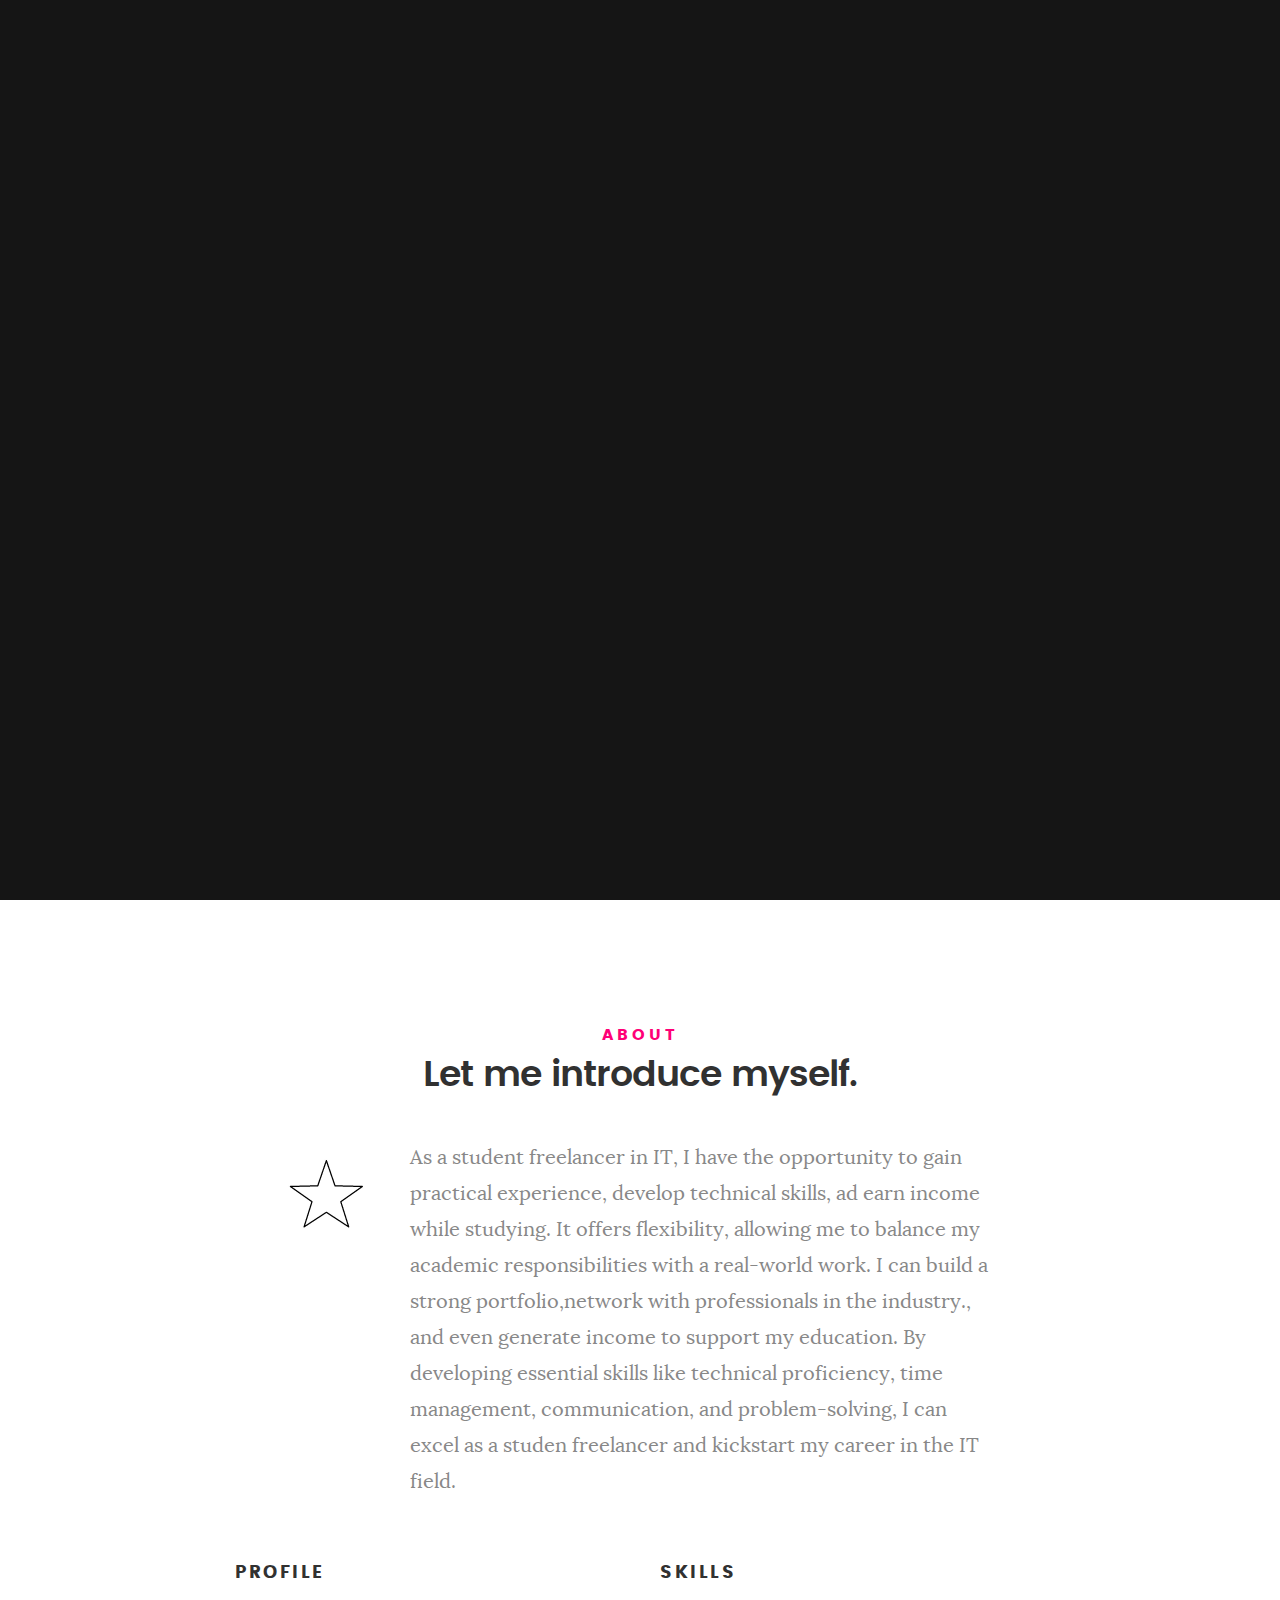
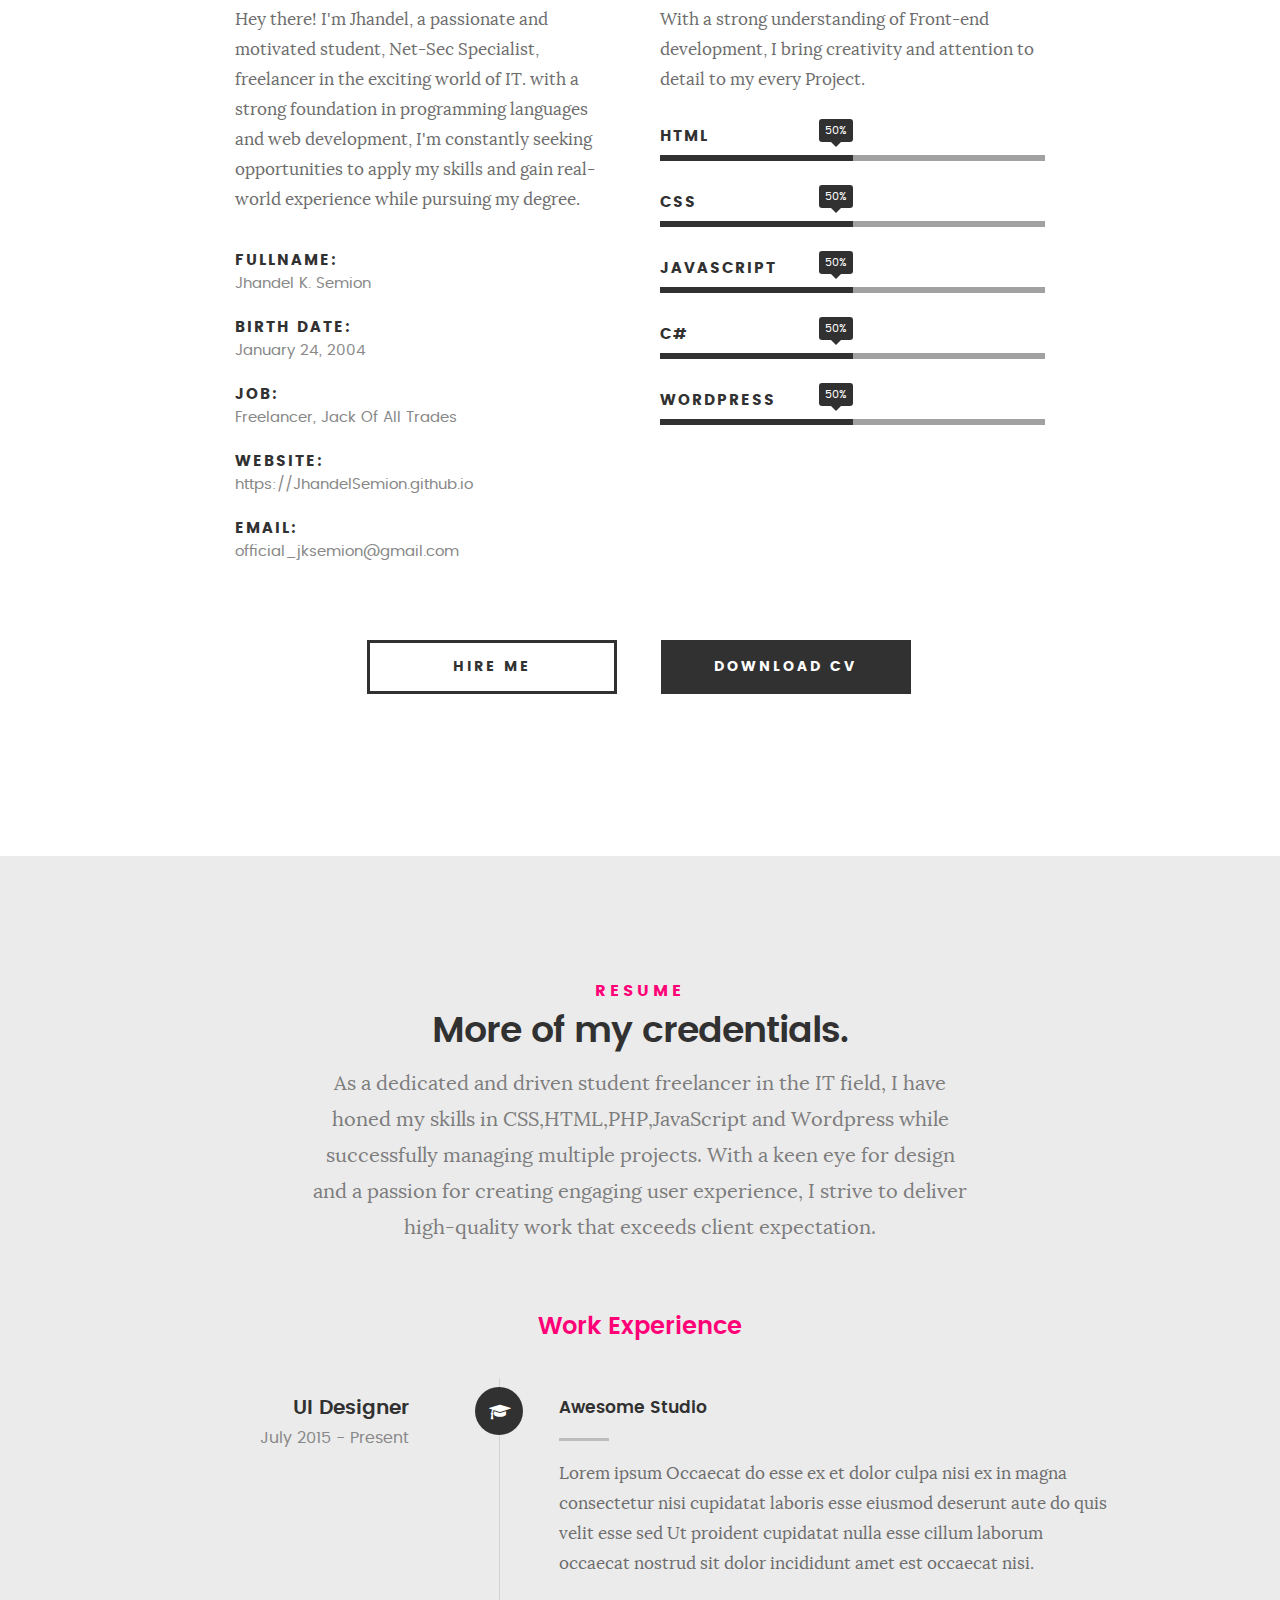
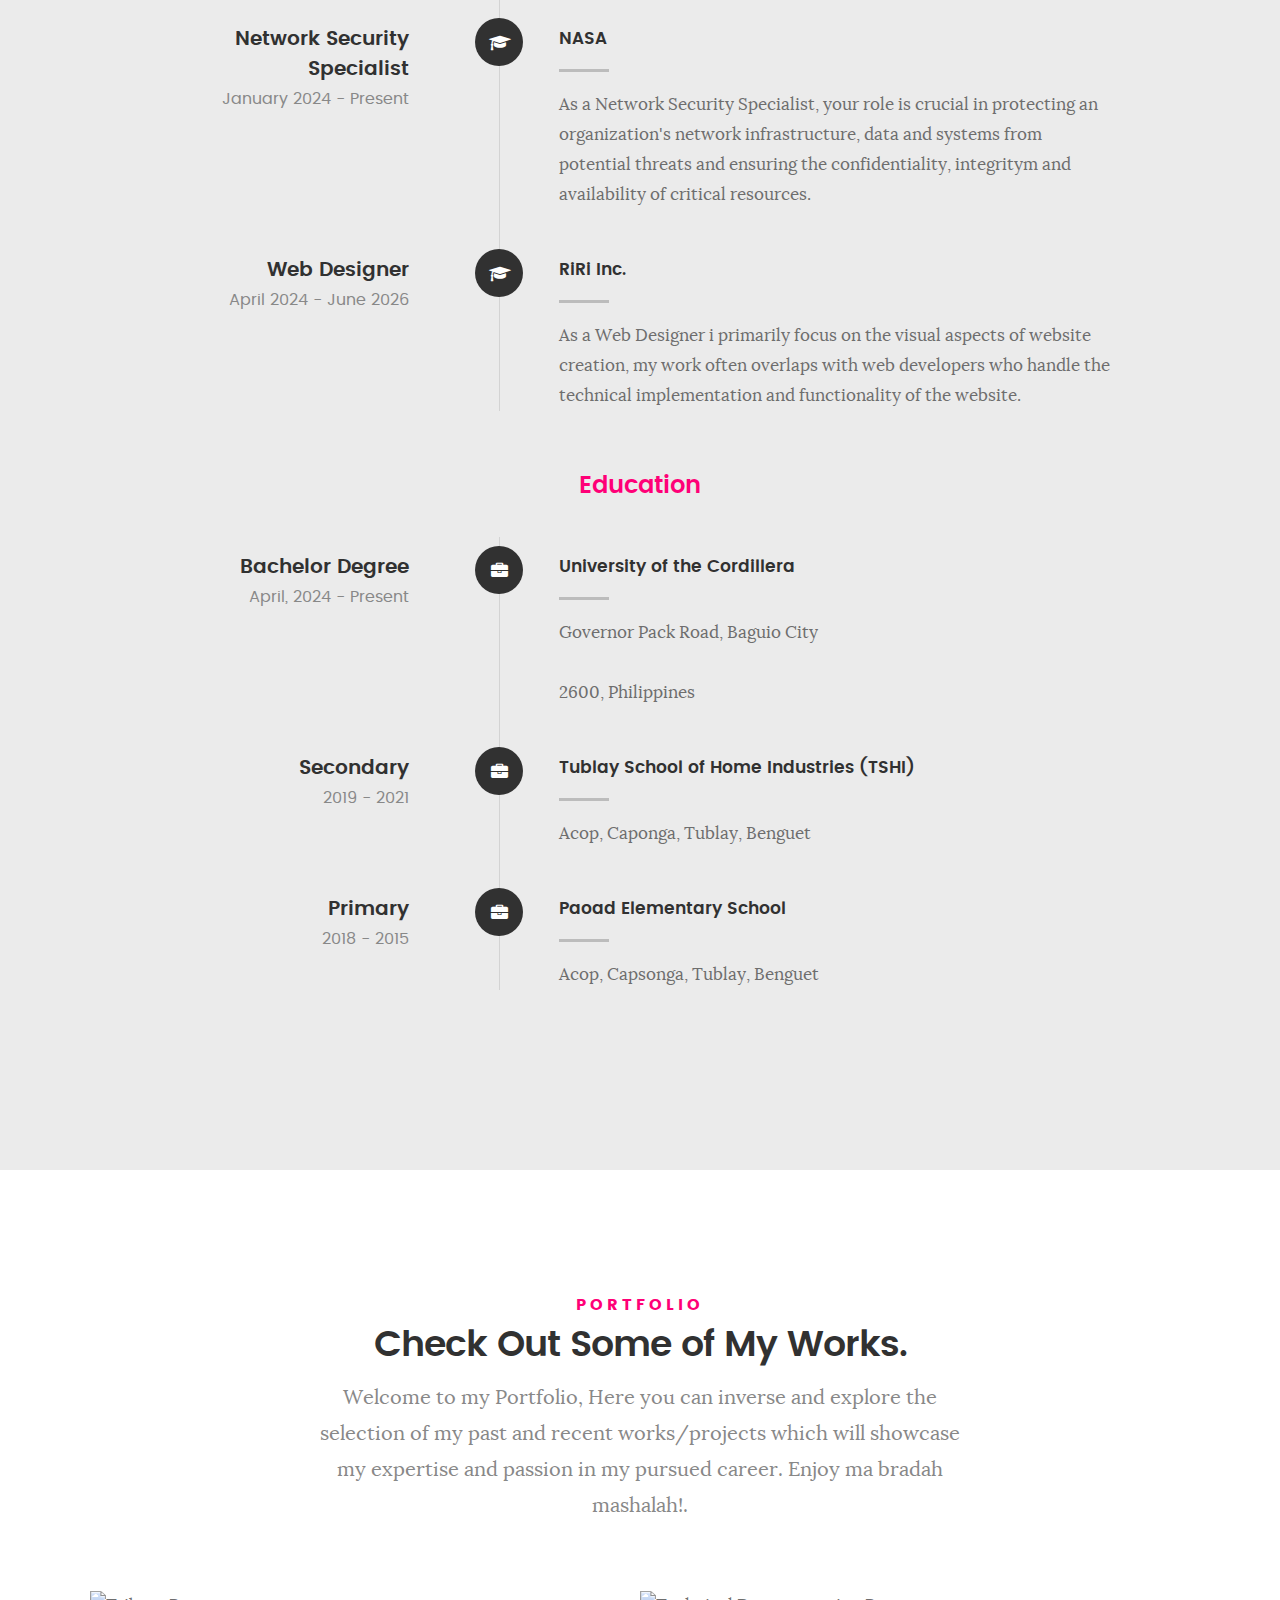
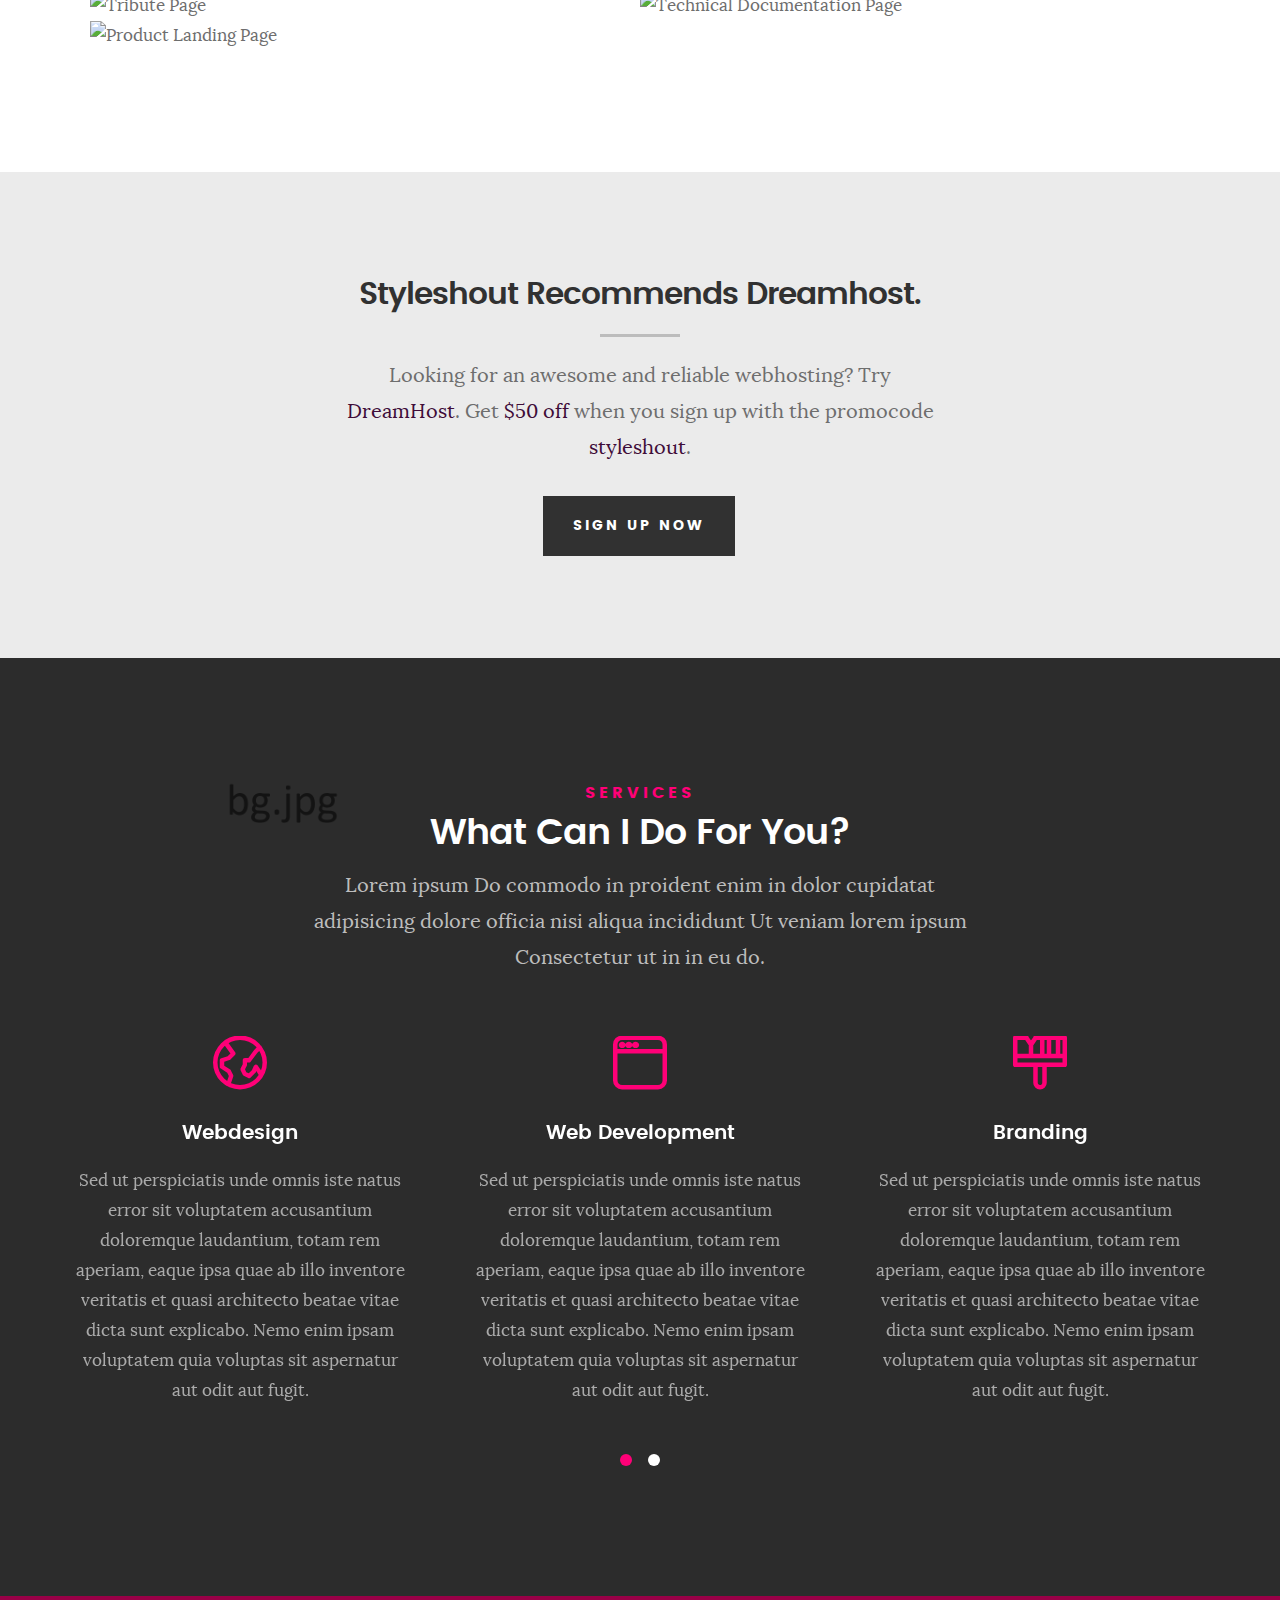
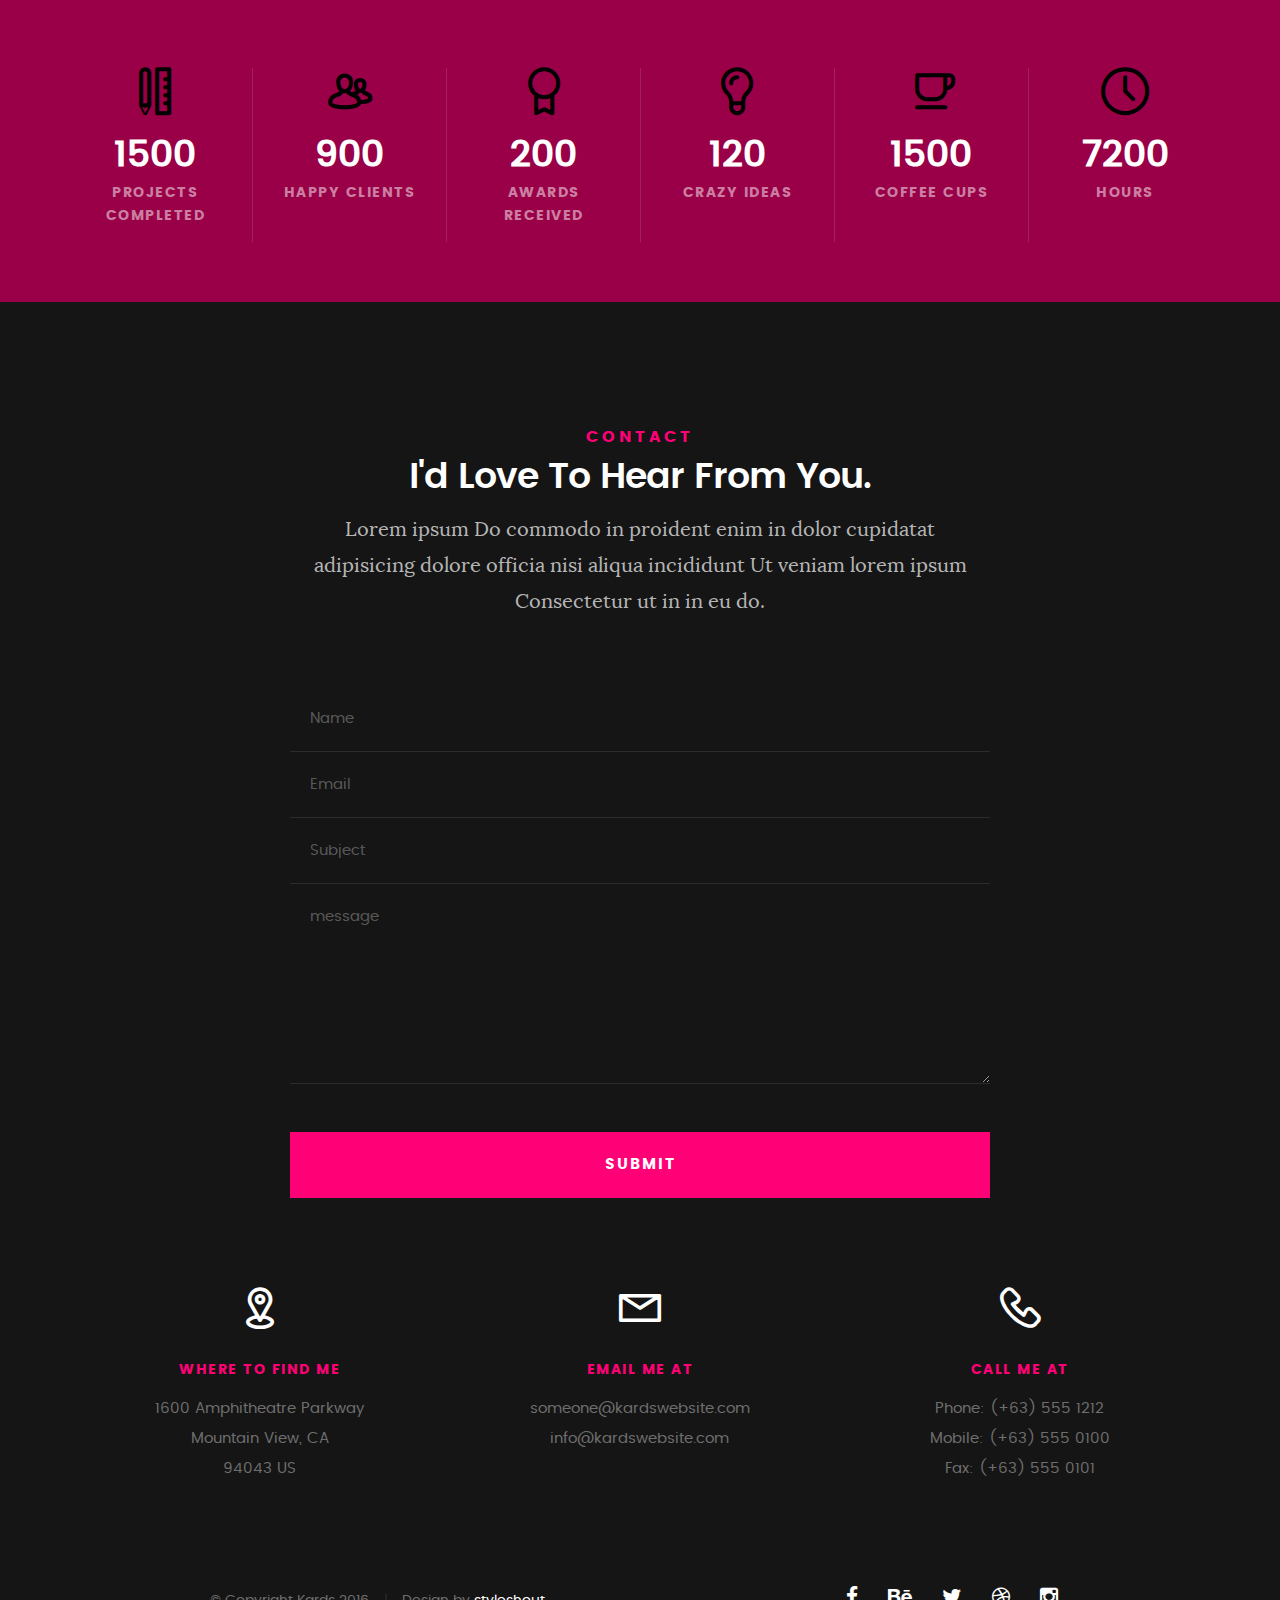
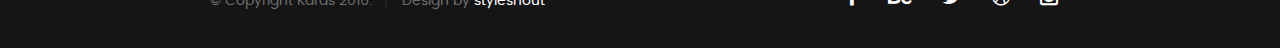
==== commit 1db6bd63: "Final Project" ====
--- a/index.html
+++ b/index.html
@@ -74,11 +74,11 @@
    			<div class="col-twelve">
 
 	   			<h5>Hello, Ebriwan.</h5>
-	   			<h1>I'm Jhandel K. Semion.</h1>
+	   			<h1>It's ya boy Jhandel K. Semion.</h1>
 
 	   			<p class="intro-position">
 	   				<span>CITCS Student</span>
-	   				<span>Aspiring IT Net-Sec Specialist</span> 
+	   				<span>IT Net-Sec Specialist</span> 
 	   			</p>
 
 	   			<a class="button stroke smoothscroll" href="#about" title="">More About Me</a>
@@ -89,11 +89,9 @@
    	</div> <!-- /intro-content --> 
 
    	<ul class="intro-social">        
-         <li><a href="#"><i class="fa fa-facebook"></i></a></li>
-         <li><a href="#"><i class="fa fa-behance"></i></a></li>
-         <li><a href="#"><i class="fa fa-twitter"></i></a></li>
-         <li><a href="#"><i class="fa fa-dribbble"></i></a></li>
-         <li><a href="#"><i class="fa fa-instagram"></i></a></li>
+         <li><a href="https://www.facebook.com/C0ketsakaJD"><i class="fa fa-facebook"></i></a></li>
+         <li><a href="https://twitter.com/JDgotdatCOKE"><i class="fa fa-twitter"></i></a></li>
+         <li><a href="https://www.instagram.com/j.h.a.n.d.e.l.i.c.i.o.u.s/"><i class="fa fa-instagram"></i></a></li>
       </ul> <!-- /intro-social -->      	
 
    </section> <!-- /intro -->
@@ -113,7 +111,7 @@
 
    				<img src="images/profile-pic.jpg" alt="Profile Picture">
 
-   				<p class="lead">Lorem ipsum Exercitation culpa qui dolor consequat exercitation fugiat laborum ex ea eiusmod ad do aliqua occaecat nisi ad irure sunt id pariatur Duis laboris amet exercitation veniam labore consectetur ea id quis eiusmod.</p>
+   				<p class="lead">As a student freelancer in IT, I have the opportunity to gain practical experience, develop technical skills, ad earn income while studying. It offers flexibility, allowing me to balance my academic responsibilities with a real-world work. I can build a strong portfolio,network with professionals in the industry., and even generate income to support my education. By developing essential skills like technical proficiency, time management, communication, and problem-solving, I can excel as a studen freelancer and kickstart my career in the IT field.</p>
    			</div>   			
 
    		</div>   		
@@ -124,7 +122,7 @@
    		<div class="col-six tab-full">
 
    			<h3>Profile</h3>
-   			<p>Lorem ipsum Qui veniam ut consequat ex ullamco nulla in non ut esse in magna sint minim officia consectetur nisi commodo ea magna pariatur nisi cillum.</p>
+   			<p>Hey there! I'm Jhandel, a passionate and motivated student, Net-Sec Specialist, freelancer in the exciting world of IT. with a strong foundation in programming languages and web development, I'm constantly seeking opportunities to apply my skills and gain real-world experience while pursuing my degree.</p>
 
    			<ul class="info-list">
    				<li>
@@ -141,7 +139,7 @@
    				</li>
    				<li>
    					<strong>Website:</strong>
-   					<span>www.kardswebsite.com</span>
+   					<span>https://JhandelSemion.github.io</span>
    				</li>
    				<li>
    					<strong>Email:</strong>
@@ -155,28 +153,28 @@
    		<div class="col-six tab-full">
 
    			<h3>Skills</h3>
-   			<p>Lorem ipsum Qui veniam ut consequat ex ullamco nulla in non ut esse in magna sint minim officia consectetur nisi commodo ea magna pariatur nisi cillum.</p>
+   			<p>With a strong understanding of Front-end development, I bring creativity and attention to detail to my every Project.</p>
 
 				<ul class="skill-bars">
 				   <li>
-				   	<div class="progress percent90"><span>90%</span></div>
-				   	<strong>HTML5</strong>
+				   	<div class="progress percent50"><span>50%</span></div>
+				   	<strong>HTML</strong>
 				   </li>
 				   <li>
-				   	<div class="progress percent85"><span>85%</span></div>
-				   	<strong>CSS3</strong>
+				   	<div class="progress percent50"><span>50%</span></div>
+				   	<strong>CSS</strong>
 				   </li>
 				   <li>
-				   	<div class="progress percent70"><span>70%</span></div>
-				   	<strong>JQuery</strong>
+				   	<div class="progress percent50"><span>50%</span></div>
+				   	<strong>JavaScript</strong>
 				   </li>
 				   <li>
-				   	<div class="progress percent95"><span>95%</span></div>
-				   	<strong>PHP</strong>
+				   	<div class="progress percent50"><span>50%</span></div>
+				   	<strong>C#</strong>
 				   </li>
 				   <li>
 
-				   	<div class="progress percent75"><span>75%</span></div>
+				   	<div class="progress percent50"><span>50%</span></div>
 				   	<strong>Wordpress</strong>
 				   </li>
       
@@ -206,7 +204,7 @@
    			<h5>Resume</h5>
    			<h1>More of my credentials.</h1>
 
-   			<p class="lead">Lorem ipsum Do commodo in proident enim in dolor cupidatat adipisicing dolore officia nisi aliqua incididunt Ut veniam lorem ipsum Consectetur ut in in eu do.</p>
+   			<p class="lead">As a dedicated and driven student freelancer in the IT field, I have honed my skills in CSS,HTML,PHP,JavaScript and Wordpress while successfully managing multiple projects. With a keen eye for design and a passion for creating engaging user experience, I strive to deliver high-quality work that exceeds client expectation.</p>
 
    		</div>   		
    	</div> <!-- /section-intro--> 
@@ -248,13 +246,13 @@
 	   				</div>
 
 	   				<div class="timeline-header">
-	   					<h3>Front-end Developer</h3>
-	   					<p>July 2014 - June 2015</p>
+	   					<h3>Network Security Specialist</h3>
+	   					<p>January 2024 - Present</p>
 	   				</div>
 
 	   				<div class="timeline-content">
-	   					<h4>Super Cool Agency</h4>
-	   					<p>Lorem ipsum Occaecat do esse ex et dolor culpa nisi ex in magna consectetur nisi cupidatat laboris esse eiusmod deserunt aute do quis velit esse sed Ut proident cupidatat nulla esse cillum laborum occaecat nostrud sit dolor incididunt amet est occaecat nisi incididunt.</p>
+	   					<h4>NASA</h4>
+	   					<p>As a Network Security Specialist, your role is crucial in protecting an organization's network infrastructure, data and systems from potential threats and ensuring the confidentiality, integritym and availability of critical resources.</p>
 	   				</div>
 
 	   			</div> <!-- /timeline-block -->
@@ -267,12 +265,12 @@
 
 	   				<div class="timeline-header">
 	   					<h3>Web Designer</h3>
-	   					<p>May 2013 - June 2014</p>
+	   					<p>April 2024 - June 2026</p>
 	   				</div>
 
 	   				<div class="timeline-content">
-	   					<h4>Great Designs Studio</h4>
-	   					<p>Lorem ipsum Occaecat do esse ex et dolor culpa nisi ex in magna consectetur nisi cupidatat laboris esse eiusmod deserunt aute do quis velit esse sed Ut proident cupidatat nulla esse cillum laborum occaecat nostrud sit dolor incididunt amet est occaecat nisi incididunt.</p>
+	   					<h4>RiRi Inc.</h4>
+	   					<p>As a Web Designer i primarily focus on the visual aspects of website creation, my work often overlaps with web developers who handle the technical implementation and functionality of the website.</p>
 	   				</div>
 
 	   			</div> <!-- /timeline-block -->
@@ -302,13 +300,14 @@
 	   				</div>
 
 	   				<div class="timeline-header">
-	   					<h3>Master Degree</h3>
-	   					<p>July 2015 - Present</p>
+	   					<h3>Bachelor Degree</h3>
+	   					<p>April, 2024 - Present</p>
 	   				</div>
 
 	   				<div class="timeline-content">
-	   					<h4>University of Life</h4>
-	   					<p>Lorem ipsum Occaecat do esse ex et dolor culpa nisi ex in magna consectetur nisi cupidatat laboris esse eiusmod deserunt aute do quis velit esse sed Ut proident cupidatat nulla esse cillum laborum occaecat nostrud sit dolor incididunt amet est occaecat nisi.</p>
+	   					<h4>University of the Cordillera</h4>
+	   					<p>Governor Pack Road, Baguio City</p>
+						<p>2600, Philippines</p>
 	   				</div>
 
 	   			</div> <!-- /timeline-block -->
@@ -320,13 +319,13 @@
 	   				</div>
 
 	   				<div class="timeline-header">
-	   					<h3>Bachelor Degree</h3>
-	   					<p>July 2014 - June 2015</p>
+	   					<h3>Secondary</h3>
+	   					<p>2019 - 2021</p>
 	   				</div>
 
 	   				<div class="timeline-content">
-	   					<h4>State Design University</h4>
-	   					<p>Lorem ipsum Occaecat do esse ex et dolor culpa nisi ex in magna consectetur nisi cupidatat laboris esse eiusmod deserunt aute do quis velit esse sed Ut proident cupidatat nulla esse cillum laborum occaecat nostrud sit dolor incididunt amet est occaecat nisi incididunt.</p>
+	   					<h4>Tublay School of Home Industries (TSHI)</h4>
+	   					<p>Acop, Caponga, Tublay, Benguet</p>
 	   				</div>
 
 	   			</div> <!-- /timeline-block -->
@@ -338,13 +337,13 @@
 	   				</div>
 
 	   				<div class="timeline-header">
-	   					<h3>Bachelor Degree</h3>
-	   					<p>May 2013 - June 2014</p>
+	   					<h3>Primary</h3>
+	   					<p>2018 - 2015</p>
 	   				</div>
 
 	   				<div class="timeline-content">
-	   					<h4>Design College</h4>
-	   					<p>Lorem ipsum Occaecat do esse ex et dolor culpa nisi ex in magna consectetur nisi cupidatat laboris esse eiusmod deserunt aute do quis velit esse sed Ut proident cupidatat nulla esse cillum laborum occaecat nostrud sit dolor incididunt amet est occaecat nisi incididunt.</p>
+	   					<h4>Paoad Elementary School</h4>
+	   					<p>Acop, Capsonga, Tublay, Benguet</p>
 	   				</div>
 
 	   			</div> <!-- /timeline-block -->
@@ -368,7 +367,7 @@
    			<h5>Portfolio</h5>
    			<h1>Check Out Some of My Works.</h1>
 
-   			<p class="lead">Lorem ipsum Do commodo in proident enim in dolor cupidatat adipisicing dolore officia nisi aliqua incididunt Ut veniam lorem ipsum Consectetur ut in in eu do.</p>
+   			<p class="lead">Welcome to my Portfolio, Here you can inverse and explore the selection of my past and recent works/projects which will showcase my expertise and passion in my pursued career. Enjoy ma bradah mashalah!.</p>
 
    		</div>   		
    	</div> <!-- /section-intro--> 
@@ -382,13 +381,13 @@
 
 	         	<div class="bgrid folio-item">
 	               <div class="item-wrap">
-	               	<img src="images/portfolio/liberty.jpg" alt="Liberty">
+	               	<img src="images/portfolio/liberty.jpg" alt="Tribute Page">
 	                  <a href="#modal-01" class="overlay">	                  	           
 	                     <div class="folio-item-table">
 	                     	<div class="folio-item-cell">
-		     					       <h3 class="folio-title">Liberty</h3>	     					    
+		     					       <h3 class="folio-title">Tribute Page</h3>	     					    
 		     					    	 <span class="folio-types">
-		     					       	  Graphic Design
+		     					       	  Web Development
 		     					       </span>
 		     					   </div>	                      	
 	                     </div>                    
@@ -398,13 +397,13 @@
 
 	        		<div class="bgrid folio-item">
 	               <div class="item-wrap">
-	               	<img src="images/portfolio/shutterbug.jpg" alt="Shutterbug">
+	               	<img src="images/portfolio/shutterbug.jpg" alt="Technical Documentation Page">
 	               	<a href="#modal-02" class="overlay">              		                  
 	                     <div class="folio-item-table">
 	                     	<div class="folio-item-cell">
-	                     		<h3 class="folio-title">Shutterbug</h3>	     					    
+	                     		<h3 class="folio-title">Technical Documentation Page</h3>	     					    
 		     					    	<span class="folio-types">
-		     					       	  Web Design
+		     					       	  Web Development
 		     					      </span>		     		
 		     					   </div> 	                      	
 	                     </div>                    
@@ -414,19 +413,20 @@
 
 	            <div class="bgrid folio-item">
 	               <div class="item-wrap">
-	               	<img src="images/portfolio/clouds.jpg"alt="Clouds">
+	               	<img src="images/portfolio/clouds.jpg"alt="Product Landing Page">
 	                  <a href="#modal-03" class="overlay">             		                  
 	                     <div class="folio-item-table">
 	                     	<div class="folio-item-cell">
-	                     		<h3 class="folio-title">Clouds</h3>	     					    
+	                     		<h3 class="folio-title">Product Landing Page</h3>	     					    
 		     					    	<span class="folio-types">
-		     					       	  Web Design
+		     					       	  Web Development
 		     					      </span>		     		
 		     					   </div> 	                      	
 	                     </div>                    
 	                  </a>
 	               </div>
-	        		</div> <!-- /folio-item -->
+	        		</div> 
+					<!-- /folio-item 
 
 	            <div class="bgrid folio-item">
 	               <div class="item-wrap">
@@ -442,7 +442,7 @@
 	                     </div>                    
 	                  </a>
 	               </div>
-	        		</div> <!-- /folio-item -->     
+	        		</div>     
 
 	        		<div class="bgrid folio-item">
 	               <div class="item-wrap">
@@ -458,7 +458,7 @@
 	                     </div>                    
 	                  </a>
 	               </div>
-	        		</div> <!-- /folio-item -->
+	        		</div> 
 
 	            <div class="bgrid folio-item">
 	               <div class="item-wrap">
@@ -474,21 +474,82 @@
 	                     </div>                    
 	                  </a>
 	               </div>
-	        		</div> <!-- /folio-item -->   
+	        		</div>  /folio-item -->   
 
 	            <!-- modal popups - begin
 	            ============================================================= -->
 	            <div id="modal-01" class="popup-modal slider mfp-hide">	
 
 				     	<div class="media">
-				     		<img src="images/portfolio/modals/m-liberty.jpg" alt="" />
+				     		<img src="images/portfolio/modals/m-liberty.jpg" alt="Tribute Page" />
 				     	</div>      	
 
 					   <div class="description-box">
-					      <h4>Liberty</h4>		      
+					      <h4>Tribute Page</h4>		      
 					      <p>Proin gravida nibh vel velit auctor aliquet. Aenean sollicitudin, lorem quis bibendum auctor, nisi elit consequat ipsum, nec sagittis sem nibh id elit.</p>
 
 					      <div class="categories">Web Development</div>			               
+					   </div>
+
+			         <div class="link-box">
+			            <a href="1. Tribute Page/index.html">Details</a>
+					      <a href="#" class="popup-modal-dismiss">Close</a>
+			         </div>		      
+
+				   </div> <!-- /modal-01 -->
+
+				   <div id="modal-02" class="popup-modal slider mfp-hide">	
+
+				     	<div class="media">
+				     		<img src="images/portfolio/modals/m-shutterbug.jpg" alt="Technical Documentation Page" />
+				     	</div>      	
+
+					   <div class="description-box">
+					      <h4>Technical Documentation Page</h4>		      
+					      <p>Proin gravida nibh vel velit auctor aliquet. Aenean sollicitudin, lorem quis bibendum auctor, nisi elit consequat ipsum, nec sagittis sem nibh id elit.</p>
+
+					      <div class="categories">Web Development</div>			               
+					   </div>
+
+			         <div class="link-box">
+			            <a href="2. Build a Technical Documentation Page/index.html">Details</a>
+					      <a href="#" class="popup-modal-dismiss">Close</a>
+			         </div>		      
+
+				   </div> <!-- /modal-02 -->
+
+				   <div id="modal-03" class="popup-modal slider mfp-hide">	
+
+				     	<div class="media">
+				     		<img src="images/portfolio/modals/m-clouds.jpg" alt="" />
+				     	</div>      	
+
+					   <div class="description-box">
+					      <h4>Product Landing Page</h4>		      
+					      <p>Proin gravida nibh vel velit auctor aliquet. Aenean sollicitudin, lorem quis bibendum auctor, nisi elit consequat ipsum, nec sagittis sem nibh id elit.</p>
+
+					      <div class="categories">Web Development</div>			               
+					   </div>
+
+			         <div class="link-box">
+			            <a href="3. Build a Product Landing Page/index.html">Details</a>
+					      <a href="#" class="popup-modal-dismiss">Close</a>
+			         </div>		      
+
+				   </div> 
+				   <!-- /modal-03 
+
+				   <div id="modal-04" class="popup-modal slider mfp-hide">	
+
+				     	<div class="media">
+				     		<img src="images/portfolio/modals/m-beetle.jpg" alt="" />
+				     	</div>      	
+
+					   <div class="description-box">
+					      <h4>Beetle</h4>		      
+					      <p>Proin gravida nibh vel velit auctor aliquet. Aenean sollicitudin, lorem quis bibendum auctor, nisi elit consequat ipsum, nec sagittis sem nibh id elit.</p>
+
+					      <div class="categories">Branding</div>			               
 					   </div>
 
 			         <div class="link-box">
@@ -496,19 +557,19 @@
 					      <a href="#" class="popup-modal-dismiss">Close</a>
 			         </div>		      
 
-				   </div> <!-- /modal-01 -->
-
-				   <div id="modal-02" class="popup-modal slider mfp-hide">	
+				   </div> 
+
+				   <div id="modal-05" class="popup-modal slider mfp-hide">	
 
 				     	<div class="media">
-				     		<img src="images/portfolio/modals/m-shutterbug.jpg" alt="" />
+				     		<img src="images/portfolio/modals/m-lighthouse.jpg" alt="" />
 				     	</div>      	
 
 					   <div class="description-box">
-					      <h4>Shutterbug</h4>		      
+					      <h4>Lighthouse</h4>		      
 					      <p>Proin gravida nibh vel velit auctor aliquet. Aenean sollicitudin, lorem quis bibendum auctor, nisi elit consequat ipsum, nec sagittis sem nibh id elit.</p>
 
-					      <div class="categories">Web Design</div>			               
+					      <div class="categories">Web Development</div>			               
 					   </div>
 
 			         <div class="link-box">
@@ -516,19 +577,18 @@
 					      <a href="#" class="popup-modal-dismiss">Close</a>
 			         </div>		      
 
-				   </div> <!-- /modal-02 -->
-
-				   <div id="modal-03" class="popup-modal slider mfp-hide">	
+				   </div> 
+				   <div id="modal-06" class="popup-modal slider mfp-hide">	
 
 				     	<div class="media">
-				     		<img src="images/portfolio/modals/m-clouds.jpg" alt="" />
+				     		<img src="images/portfolio/modals/m-salad.jpg" alt="" />
 				     	</div>      	
 
 					   <div class="description-box">
-					      <h4>Clouds</h4>		      
+					      <h4>Salad</h4>		      
 					      <p>Proin gravida nibh vel velit auctor aliquet. Aenean sollicitudin, lorem quis bibendum auctor, nisi elit consequat ipsum, nec sagittis sem nibh id elit.</p>
 
-					      <div class="categories">Web Design</div>			               
+					      <div class="categories">Branding</div>			               
 					   </div>
 
 			         <div class="link-box">
@@ -536,67 +596,7 @@
 					      <a href="#" class="popup-modal-dismiss">Close</a>
 			         </div>		      
 
-				   </div> <!-- /modal-03 -->
-
-				   <div id="modal-04" class="popup-modal slider mfp-hide">	
-
-				     	<div class="media">
-				     		<img src="images/portfolio/modals/m-beetle.jpg" alt="" />
-				     	</div>      	
-
-					   <div class="description-box">
-					      <h4>Beetle</h4>		      
-					      <p>Proin gravida nibh vel velit auctor aliquet. Aenean sollicitudin, lorem quis bibendum auctor, nisi elit consequat ipsum, nec sagittis sem nibh id elit.</p>
-
-					      <div class="categories">Branding</div>			               
-					   </div>
-
-			         <div class="link-box">
-			            <a href="http://www.behance.net">Details</a>
-					      <a href="#" class="popup-modal-dismiss">Close</a>
-			         </div>		      
-
-				   </div> <!-- /modal-04 -->
-
-				   <div id="modal-05" class="popup-modal slider mfp-hide">	
-
-				     	<div class="media">
-				     		<img src="images/portfolio/modals/m-lighthouse.jpg" alt="" />
-				     	</div>      	
-
-					   <div class="description-box">
-					      <h4>Lighthouse</h4>		      
-					      <p>Proin gravida nibh vel velit auctor aliquet. Aenean sollicitudin, lorem quis bibendum auctor, nisi elit consequat ipsum, nec sagittis sem nibh id elit.</p>
-
-					      <div class="categories">Web Development</div>			               
-					   </div>
-
-			         <div class="link-box">
-			            <a href="http://www.behance.net">Details</a>
-					      <a href="#" class="popup-modal-dismiss">Close</a>
-			         </div>		      
-
-				   </div> <!-- /modal-05 -->
-
-				   <div id="modal-06" class="popup-modal slider mfp-hide">	
-
-				     	<div class="media">
-				     		<img src="images/portfolio/modals/m-salad.jpg" alt="" />
-				     	</div>      	
-
-					   <div class="description-box">
-					      <h4>Salad</h4>		      
-					      <p>Proin gravida nibh vel velit auctor aliquet. Aenean sollicitudin, lorem quis bibendum auctor, nisi elit consequat ipsum, nec sagittis sem nibh id elit.</p>
-
-					      <div class="categories">Branding</div>			               
-					   </div>
-
-			         <div class="link-box">
-			            <a href="http://www.behance.net">Details</a>
-					      <a href="#" class="popup-modal-dismiss">Close</a>
-			         </div>		      
-
-				   </div> <!-- /modal-06 -->
+				   </div>  /modal-06 -->
 
 
 				   <!-- modal popups - end
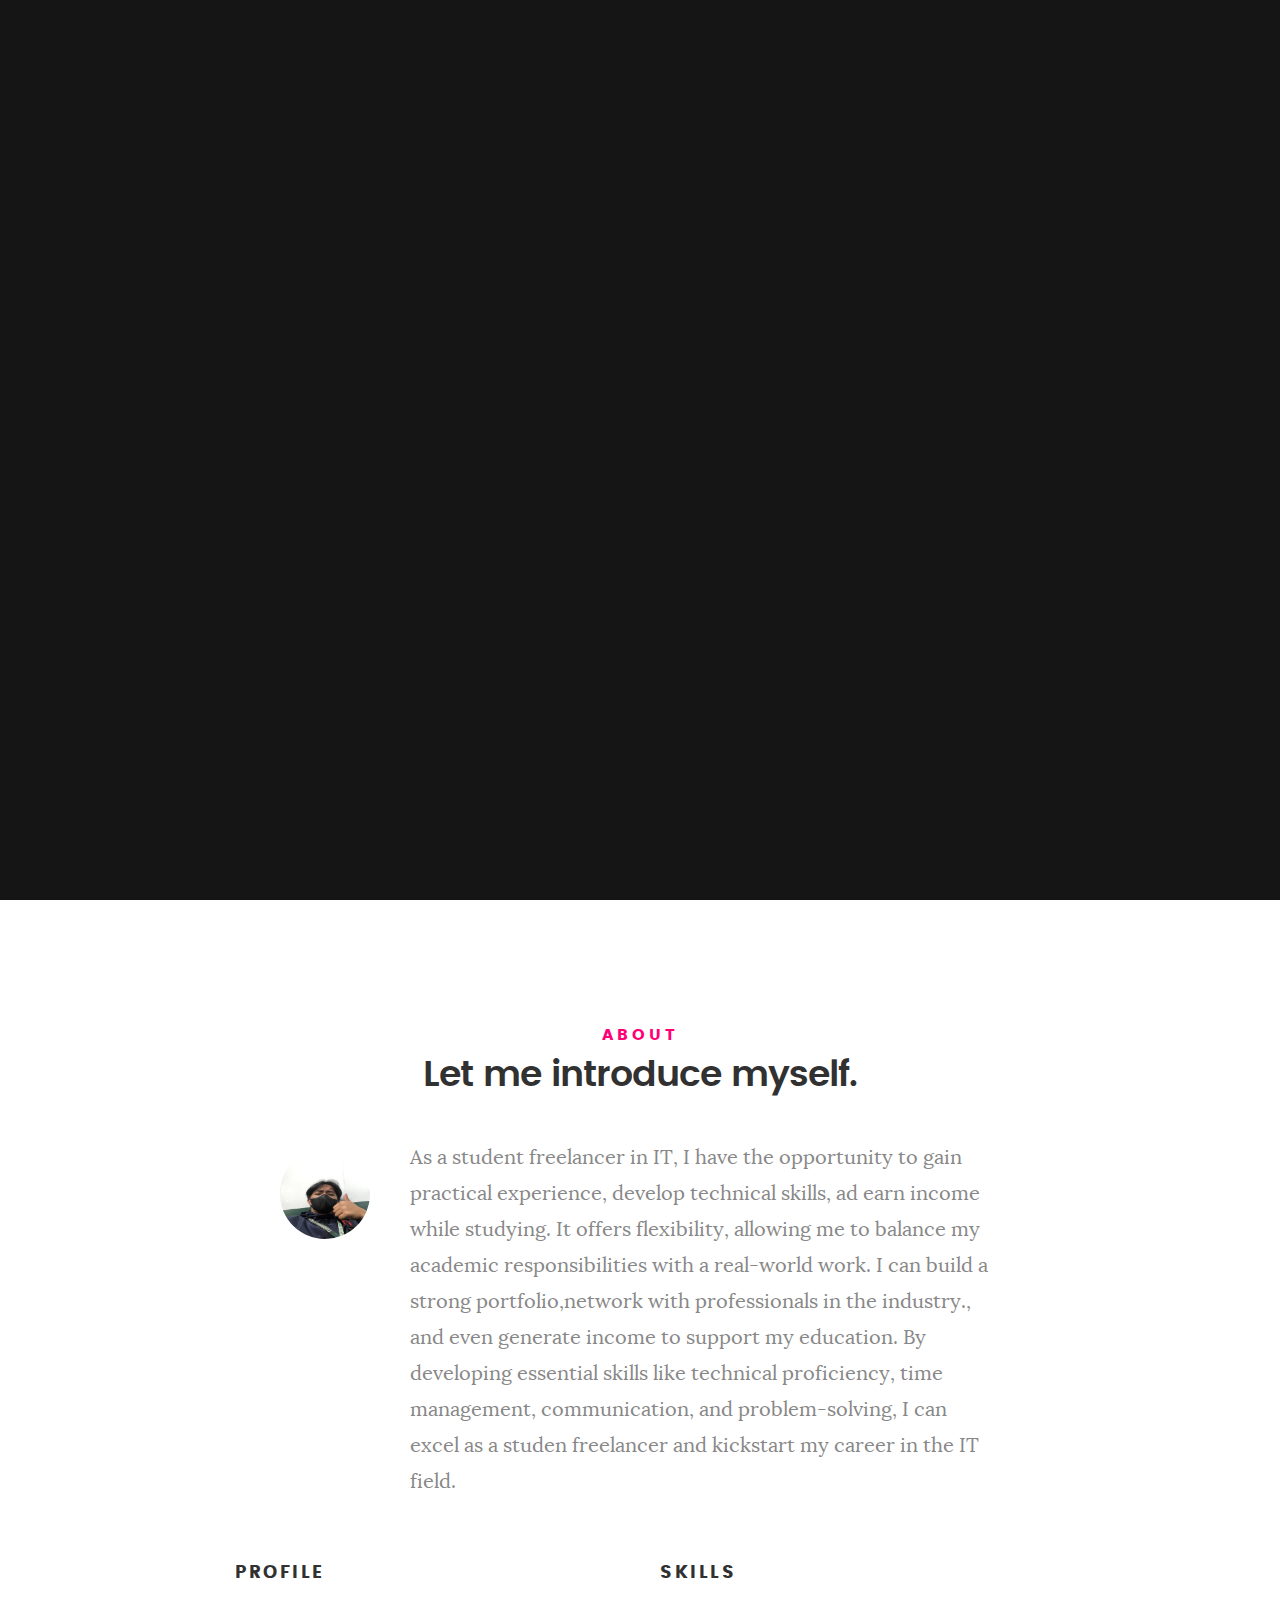
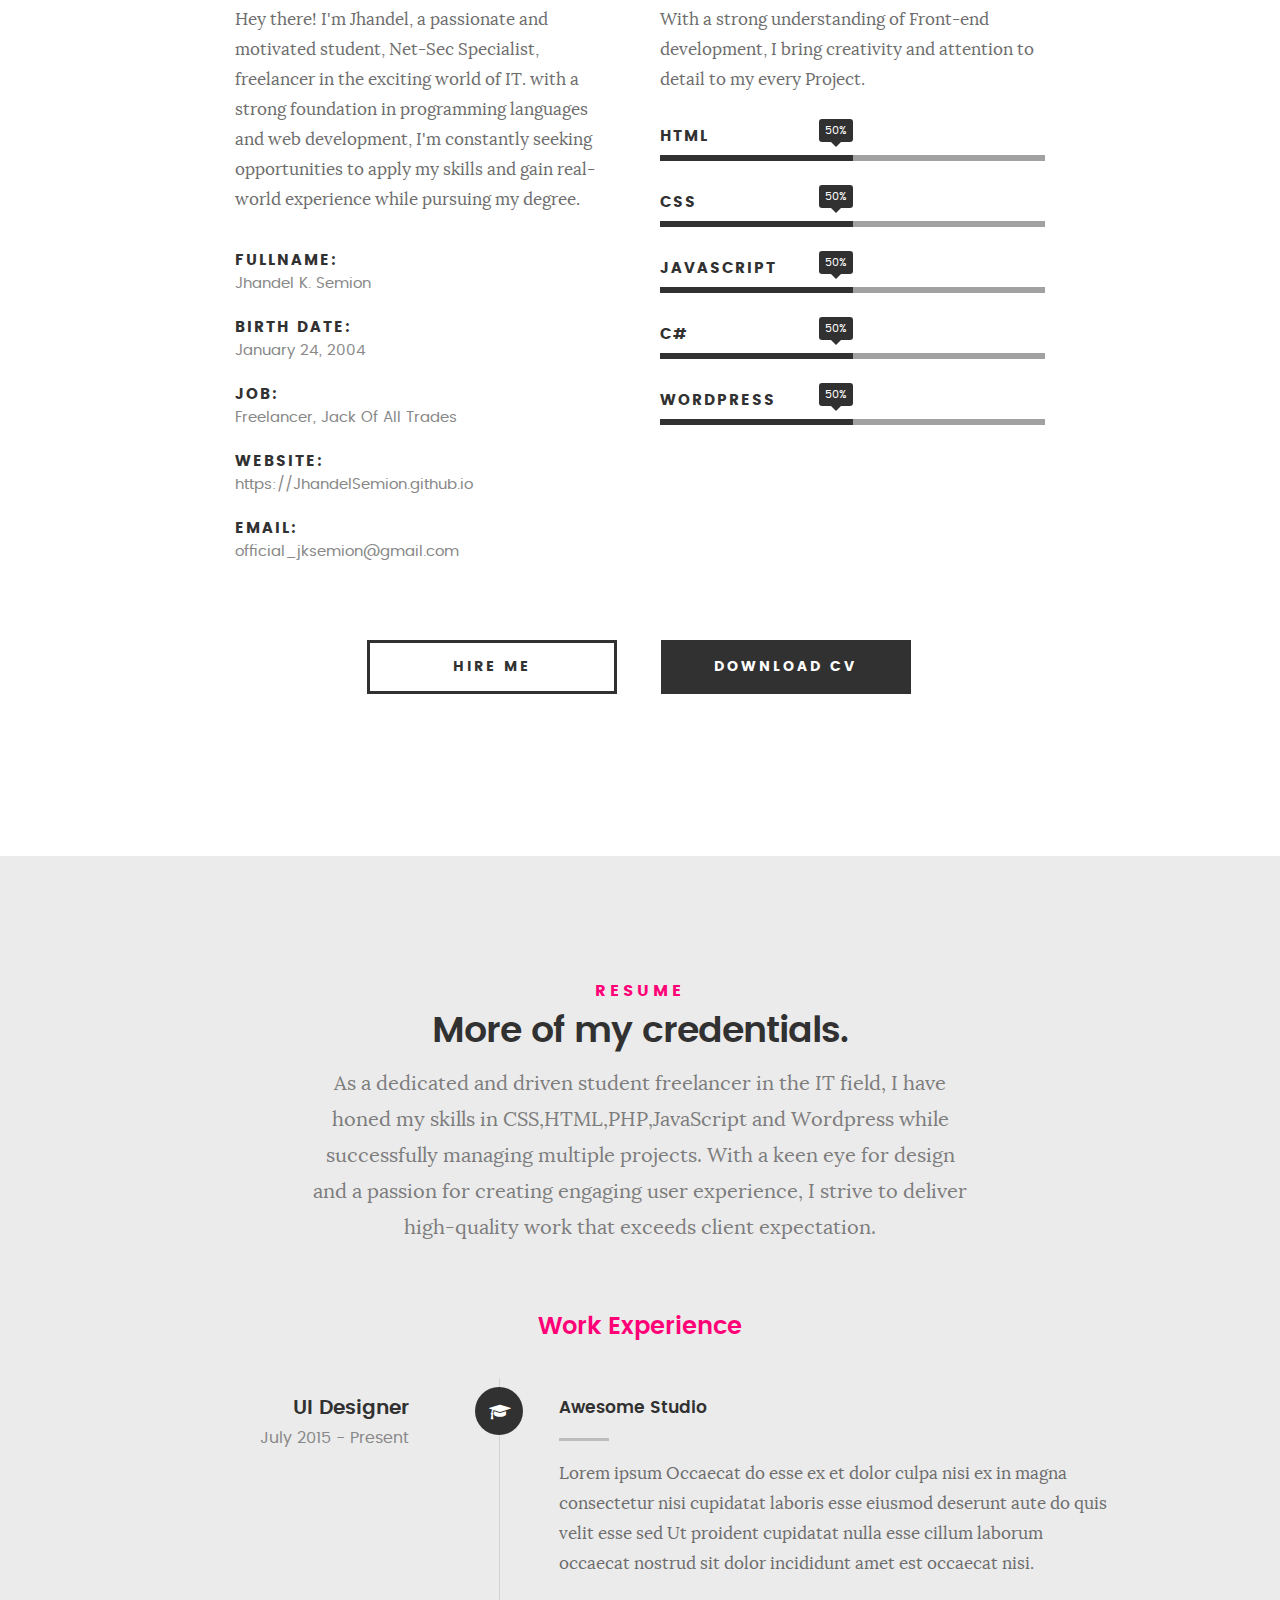
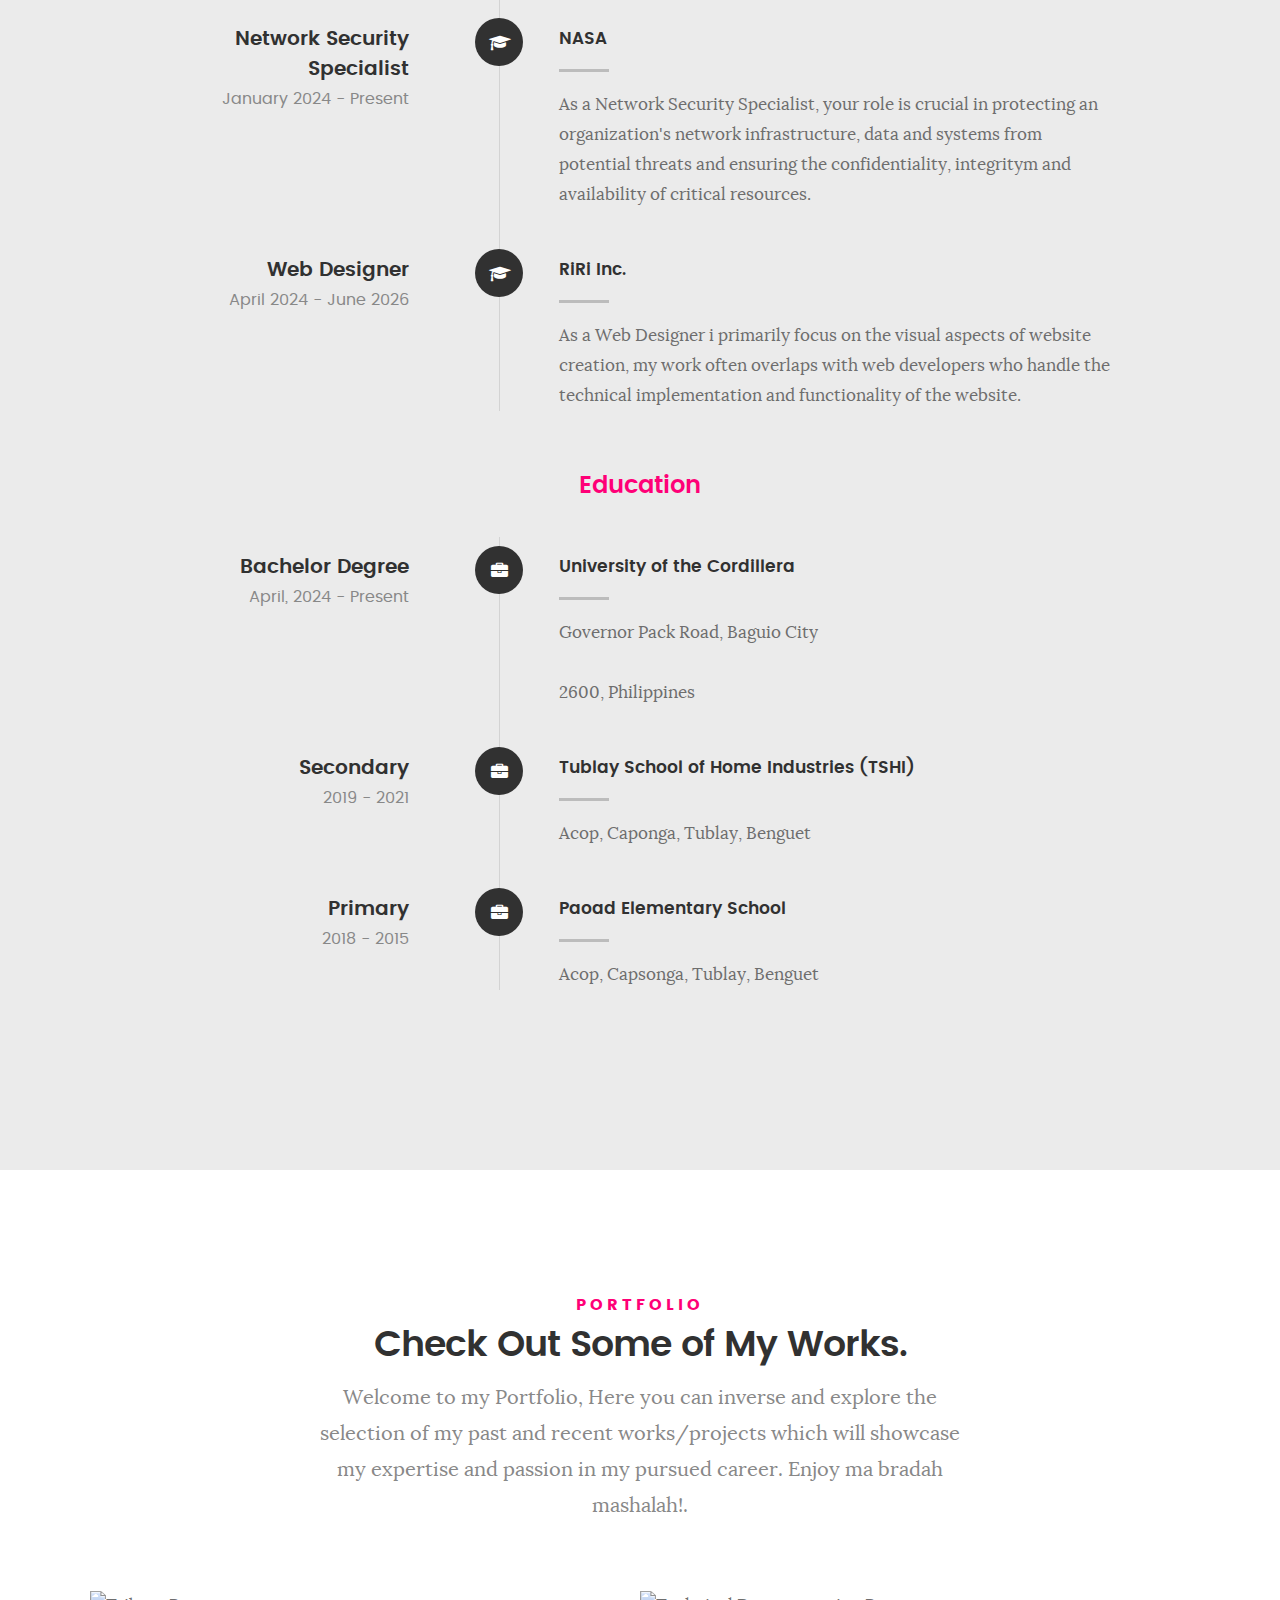
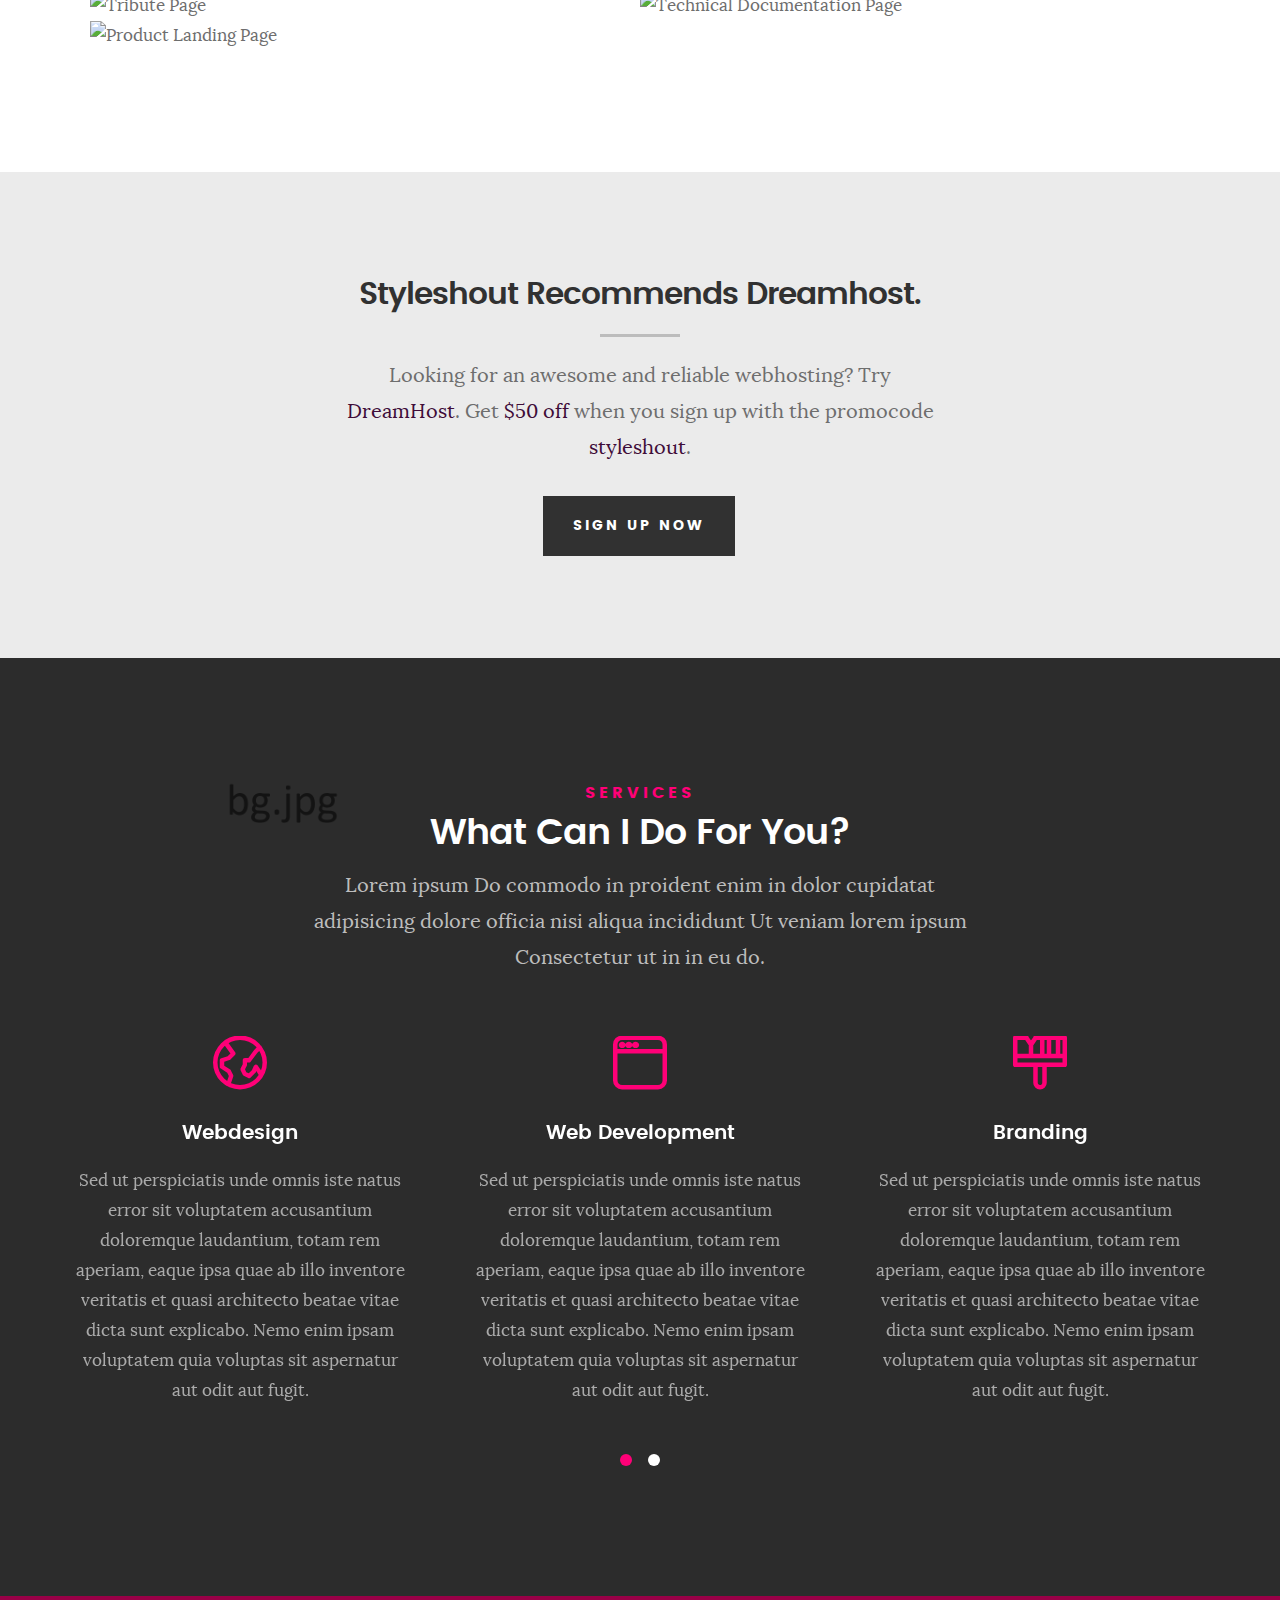
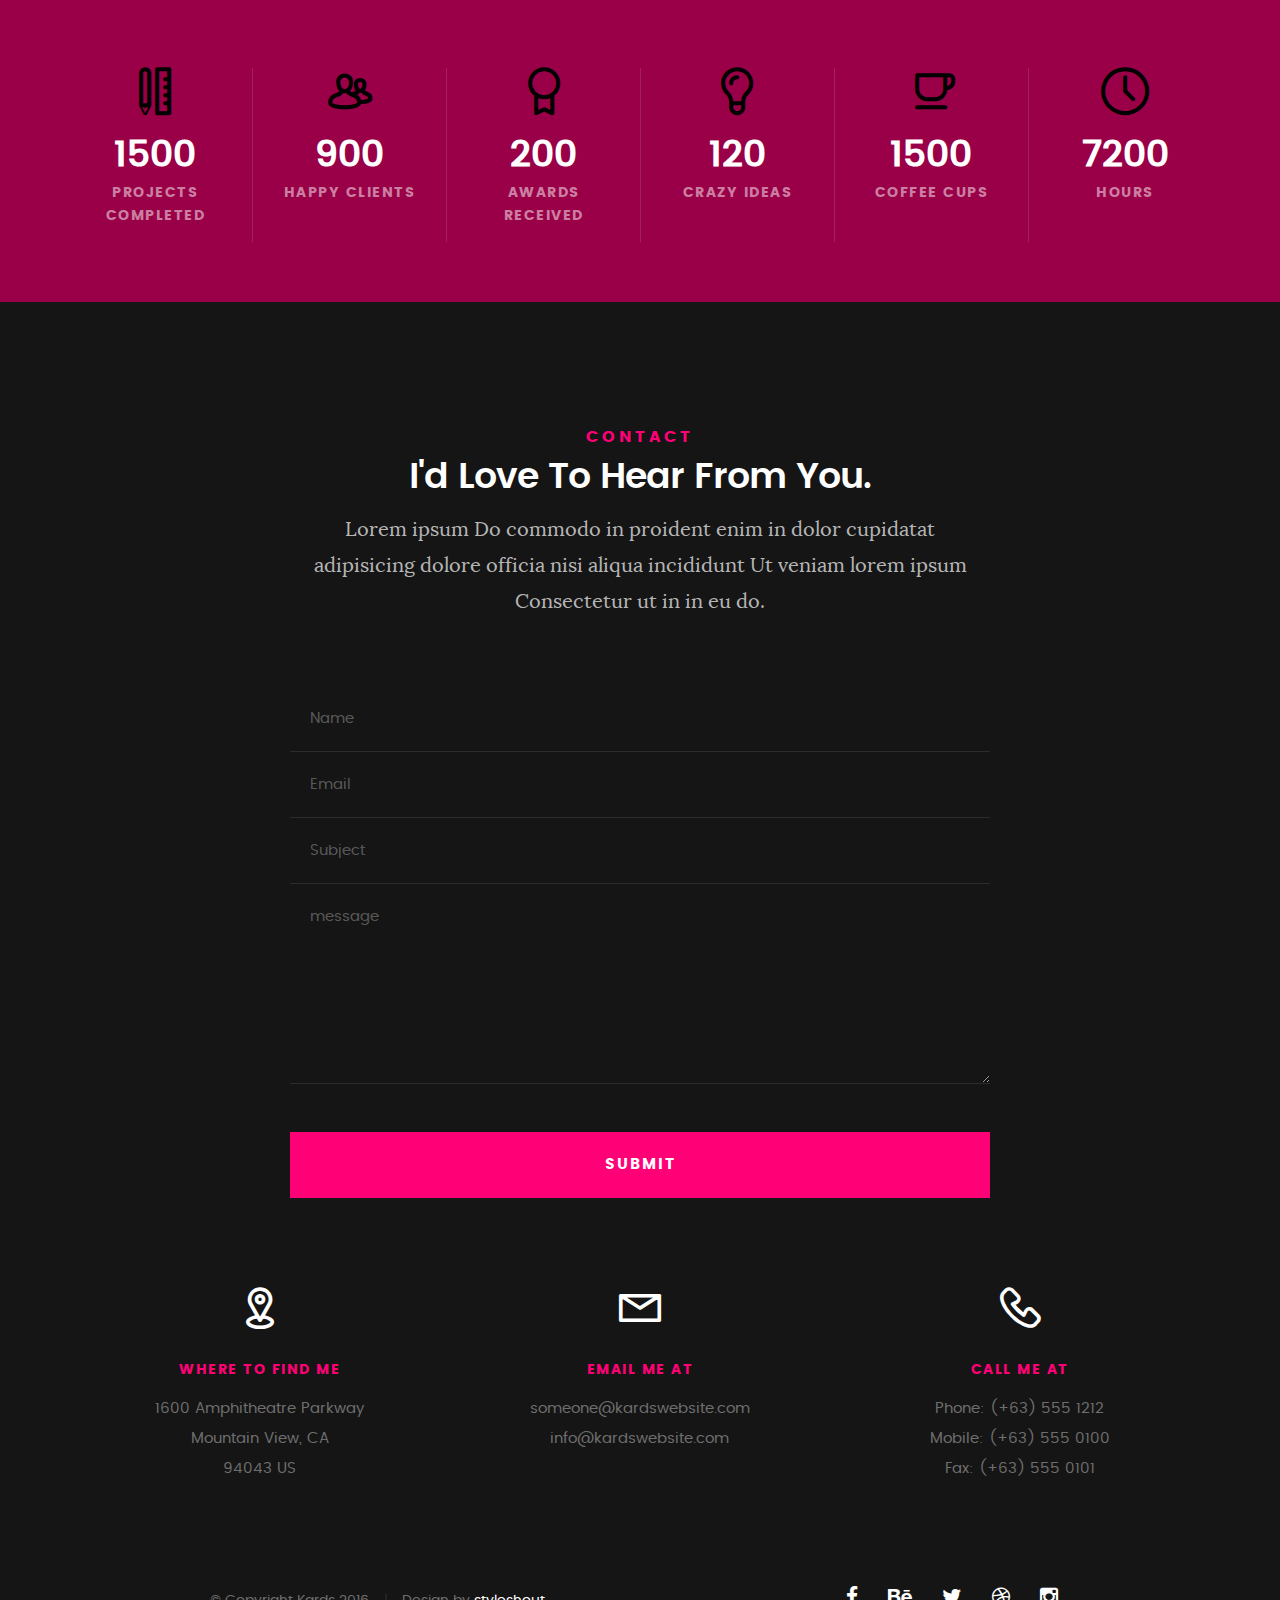
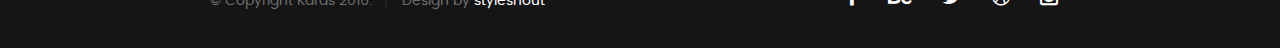
==== commit 362d4f0a: "Final project Modifications" ====
--- a/index.html
+++ b/index.html
@@ -486,7 +486,7 @@
 
 					   <div class="description-box">
 					      <h4>Tribute Page</h4>		      
-					      <p>Proin gravida nibh vel velit auctor aliquet. Aenean sollicitudin, lorem quis bibendum auctor, nisi elit consequat ipsum, nec sagittis sem nibh id elit.</p>
+					      <p>This is my Tribute to our national hero Jose Rizal as Repect and Gratitude for his sacrifices.</p>
 
 					      <div class="categories">Web Development</div>			               
 					   </div>
@@ -506,7 +506,7 @@
 
 					   <div class="description-box">
 					      <h4>Technical Documentation Page</h4>		      
-					      <p>Proin gravida nibh vel velit auctor aliquet. Aenean sollicitudin, lorem quis bibendum auctor, nisi elit consequat ipsum, nec sagittis sem nibh id elit.</p>
+					      <p>This showcases my learning from our course CC14 "Web Development".</p>
 
 					      <div class="categories">Web Development</div>			               
 					   </div>
@@ -526,7 +526,7 @@
 
 					   <div class="description-box">
 					      <h4>Product Landing Page</h4>		      
-					      <p>Proin gravida nibh vel velit auctor aliquet. Aenean sollicitudin, lorem quis bibendum auctor, nisi elit consequat ipsum, nec sagittis sem nibh id elit.</p>
+					      <p>This project of mine is to help my province's local product which is Strawberry Jam to help them.</p>
 
 					      <div class="categories">Web Development</div>			               
 					   </div>
--- a/css/main.css
+++ b/css/main.css
@@ -1085,29 +1085,29 @@
  */
 header {
 	position: fixed;
-	width: 100%;
-	min-height: 66px;
-	z-index: 600;
+	width: 50%;
+	min-height: 6px;
+	z-index: 500;
 }
 header .row {
-	position: relative;
-	min-height: 66px;
+	position: fixed;
+	min-height: 6px;
 }
 header .top-bar {
-	display: block;
-	background: #000000;
-	min-width: 220px;
-	min-height: 66px;
-	position: absolute;
-	left: 90px;
+	display: flex;
+	background-color:black ;
+	width: fit-content;
+	height: fit-content;
+	position: fixed;
+	left: 0;
 	top: 0;
+	padding: 6px;
 }
 header .logo {
-	float: left;
-	margin-left: 20px;
-	margin-right: 50px;
-	margin-top: 25px;
-	position: relative;
+	display: flex;
+	align-items: center;
+	width: 100px;
+	height: 40px;
 }
 header .logo a {
 	display: block;
@@ -1117,10 +1117,15 @@
 	font: 0/0 a;
 	text-shadow: none;
 	color: transparent;
-	width: 92px;
-	height: 15px;
-	background: url("../images/logo.png") no-repeat center;
-	background-size: 92px 15px;
+	width: 100px;
+	height: 100px;
+	background: url("../images/logo.png") no-repeat left center;
+	background-size: contain;
+}
+header .menu-toggle {
+	display: flex;
+	align-items: center;
+	margin-left: 10px;
 }
 
 /**
@@ -1131,7 +1136,7 @@
 	float: left;
 	width: 40px;
 	height: 40px;
-	margin-left: 20px;
+	margin-left: 5px;
 	margin-top: 13px;
 	display: block;
 	position: relative;
@@ -1139,7 +1144,7 @@
 .menu-toggle span {
 	display: block;
 	background-color: #FF0077;
-	width: 24px;
+	width: 29px;
 	height: 3px;
 	margin-top: -1.5px;
 	font: 0/0 a;
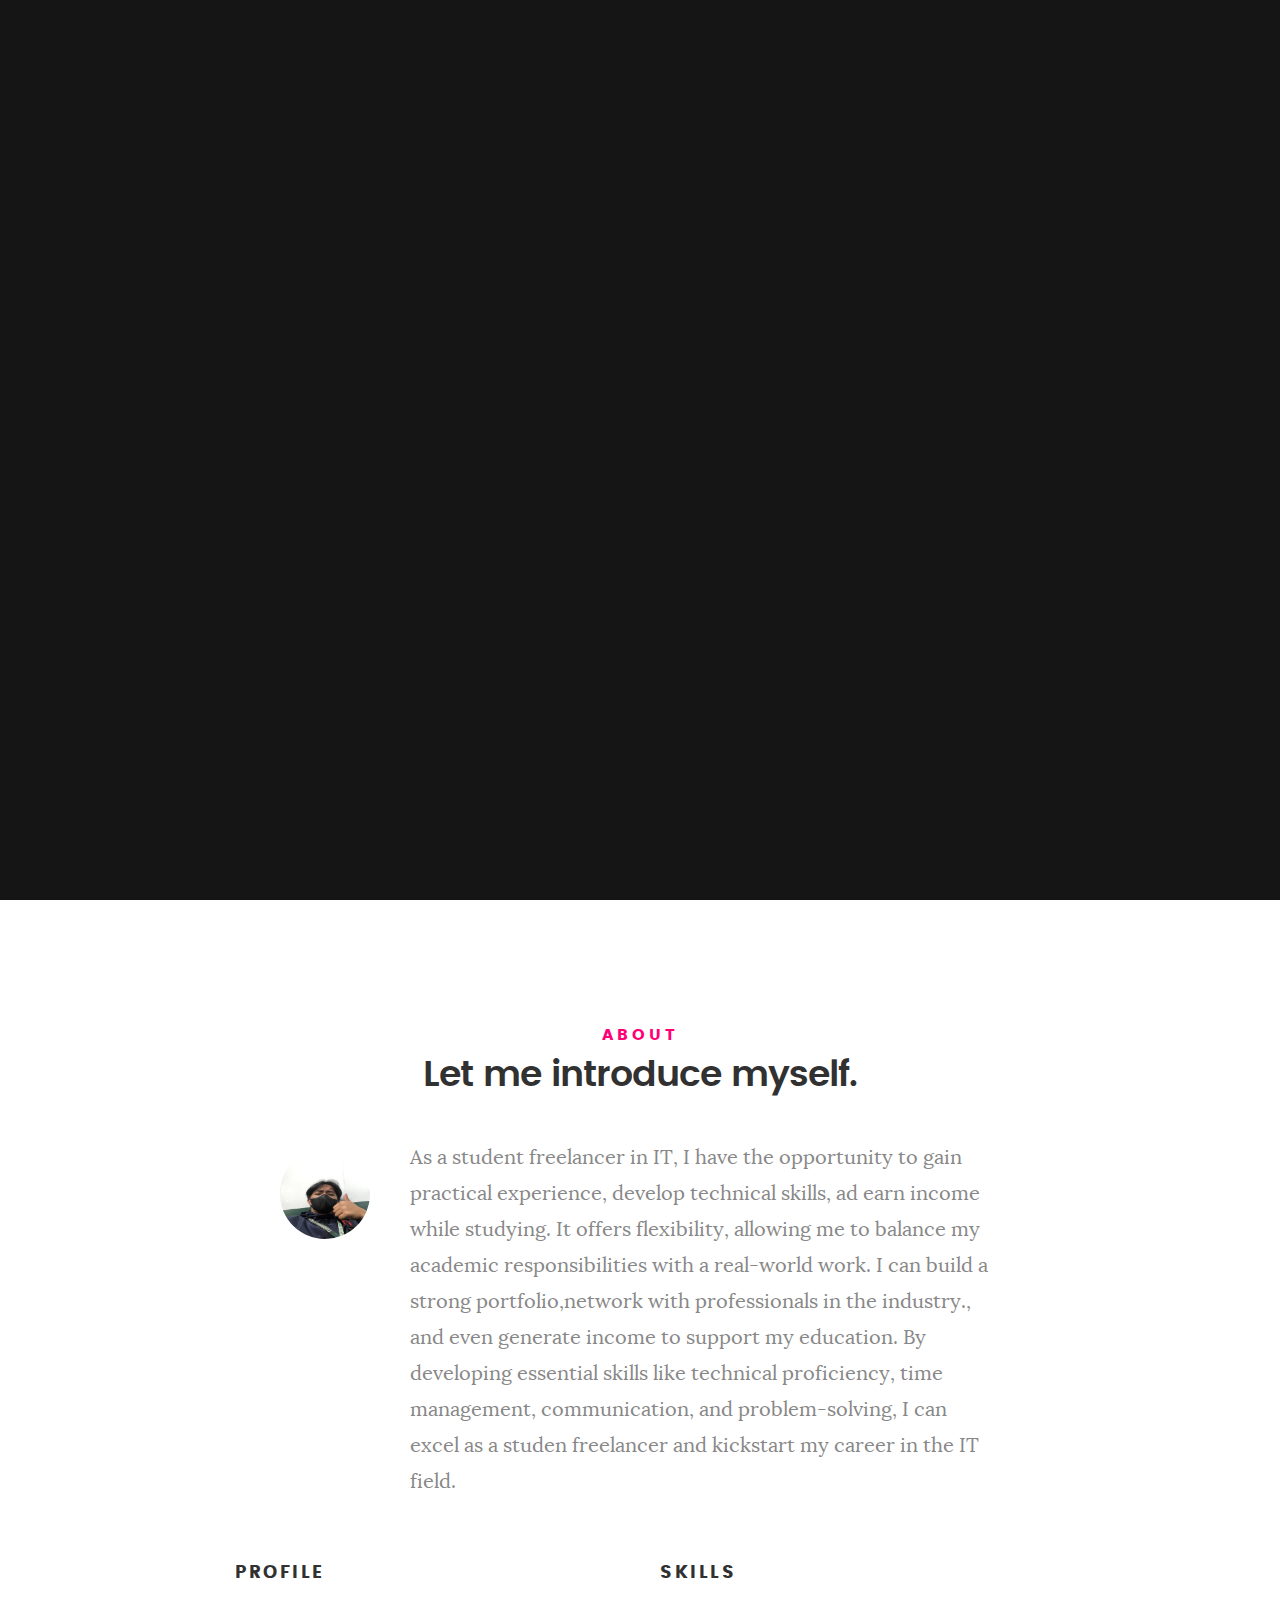
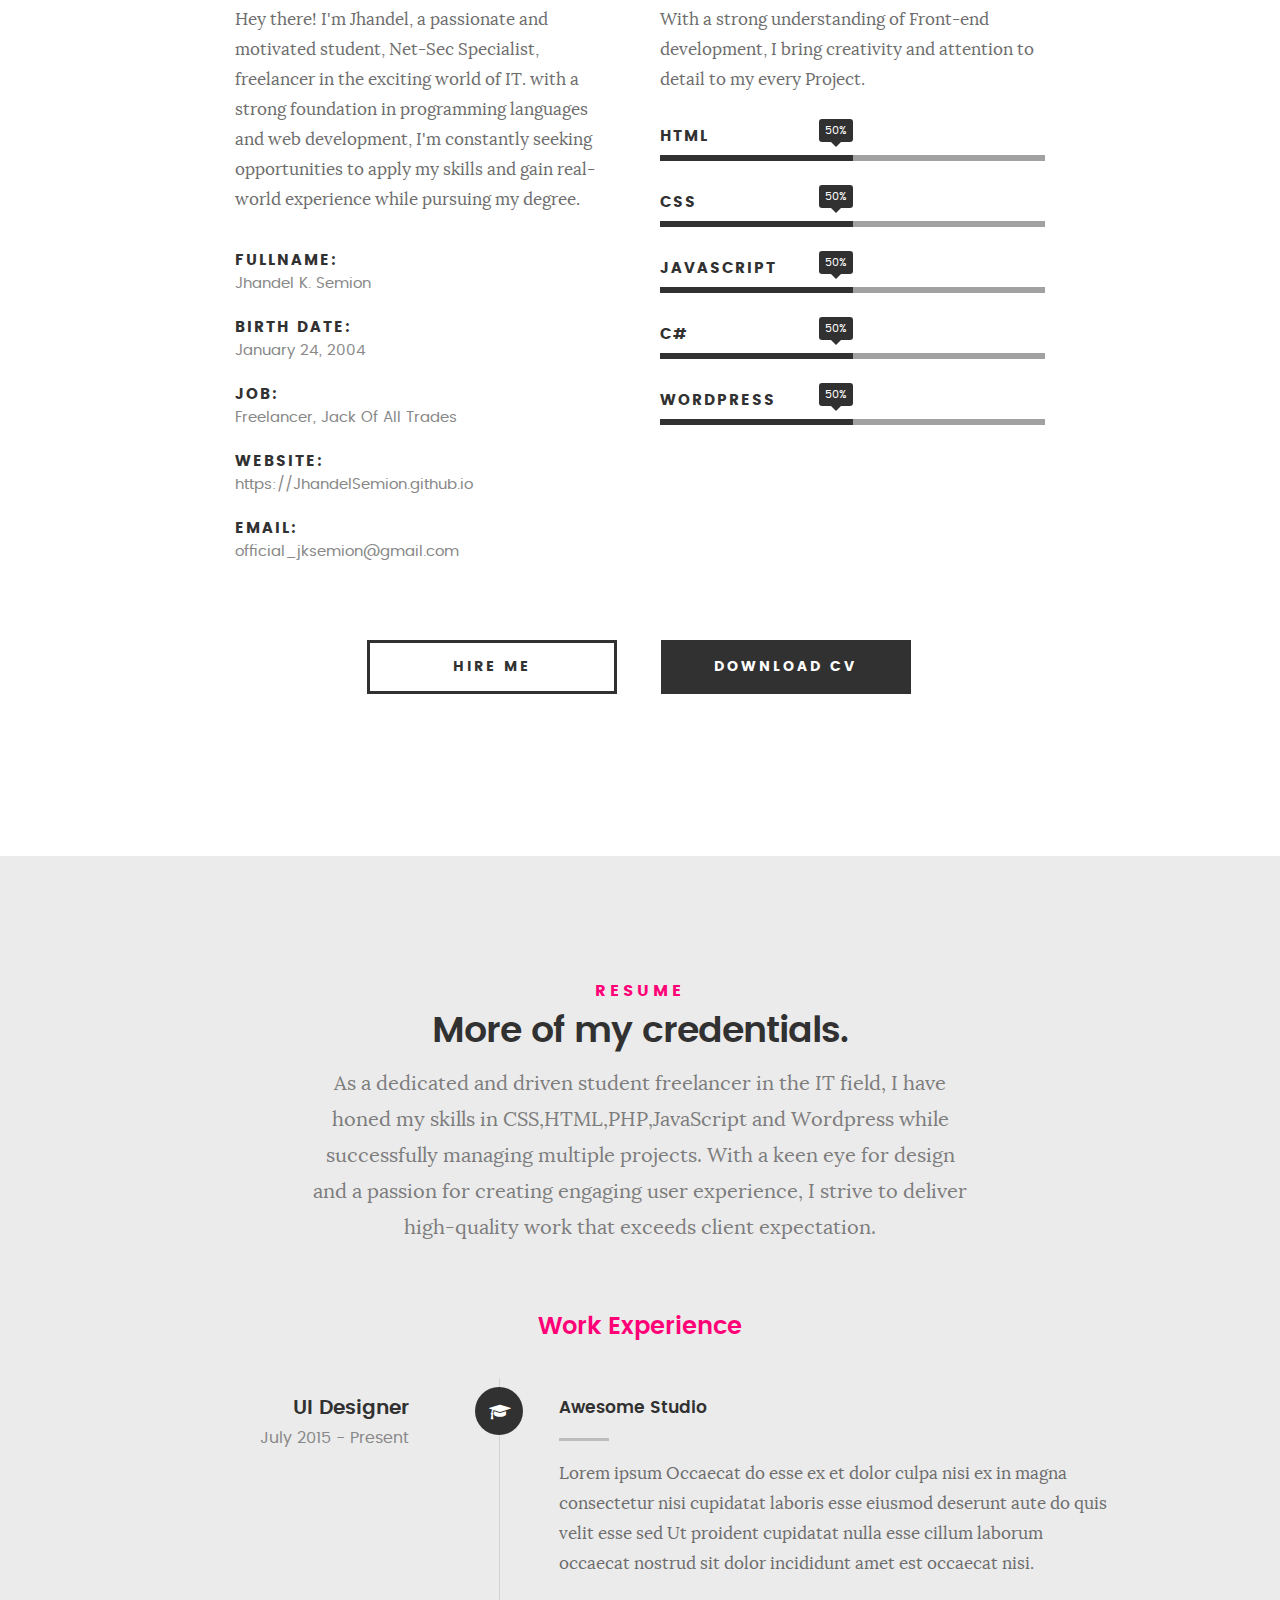
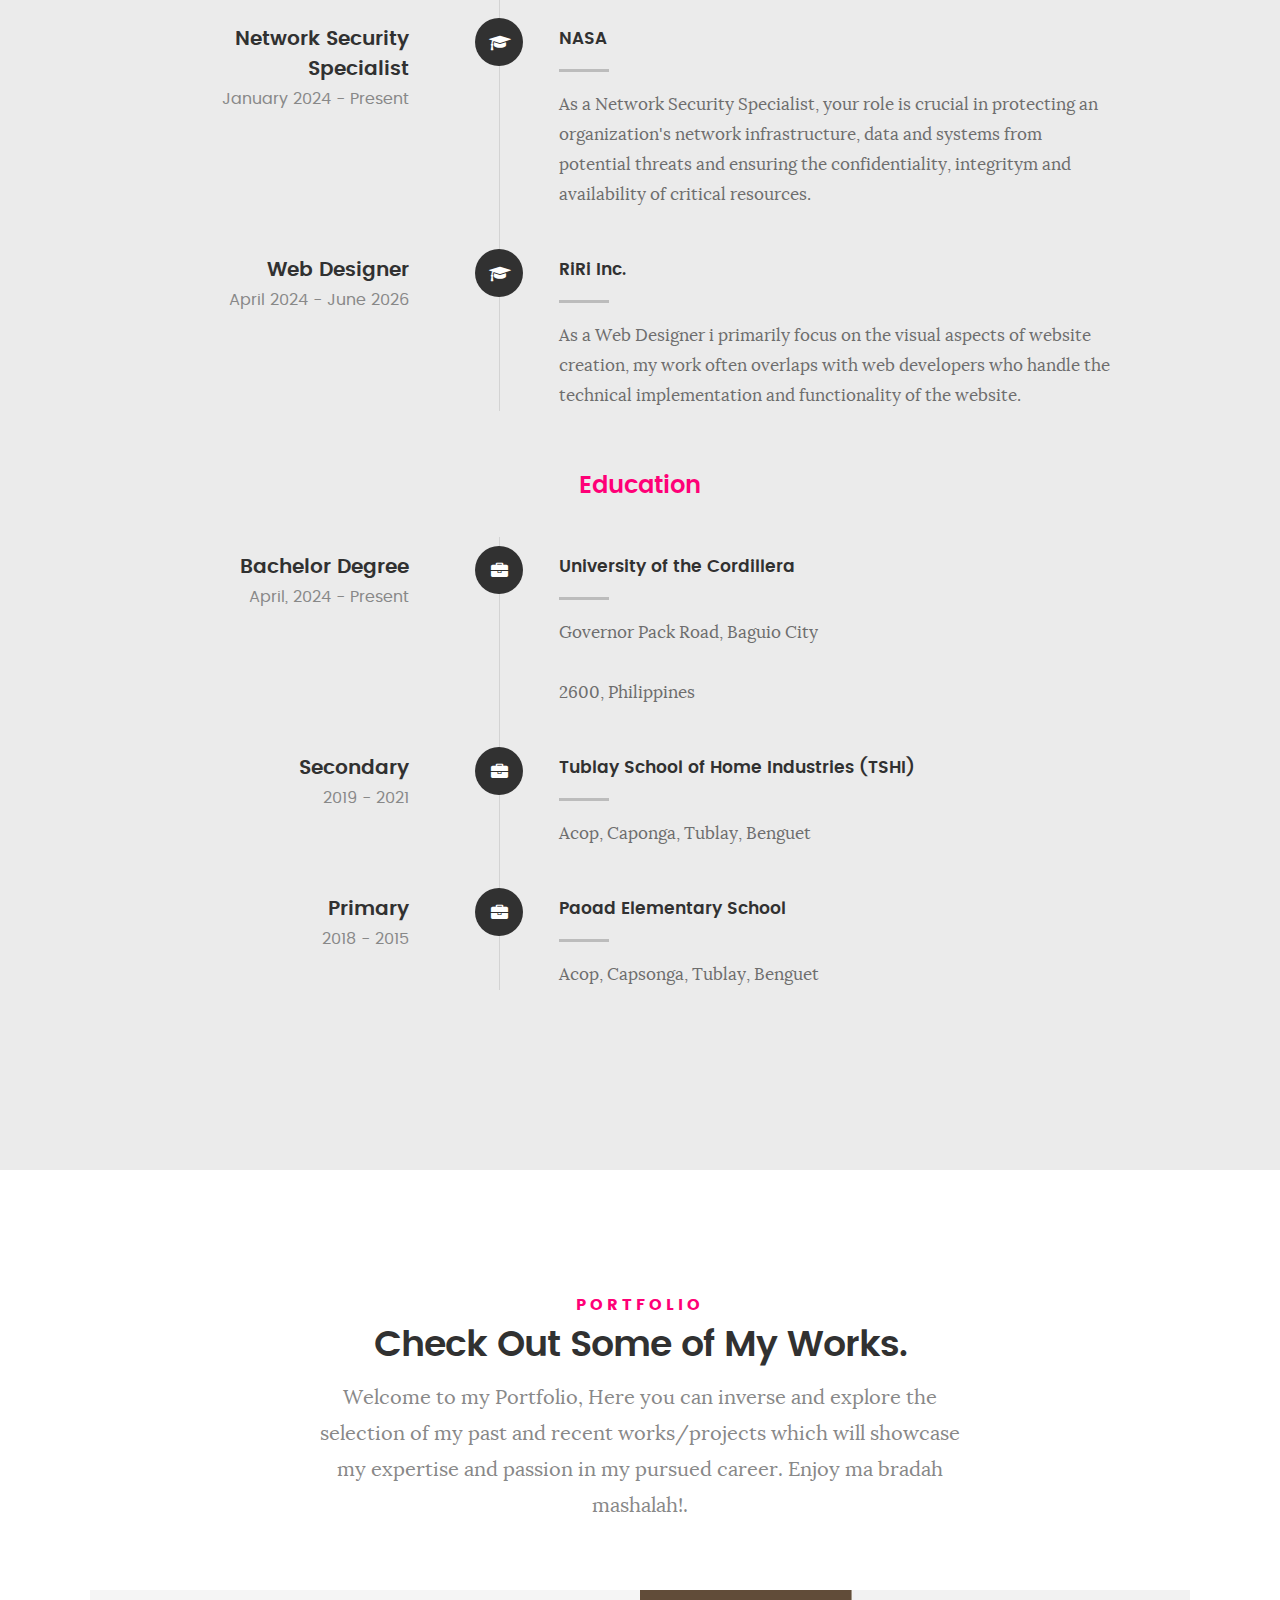
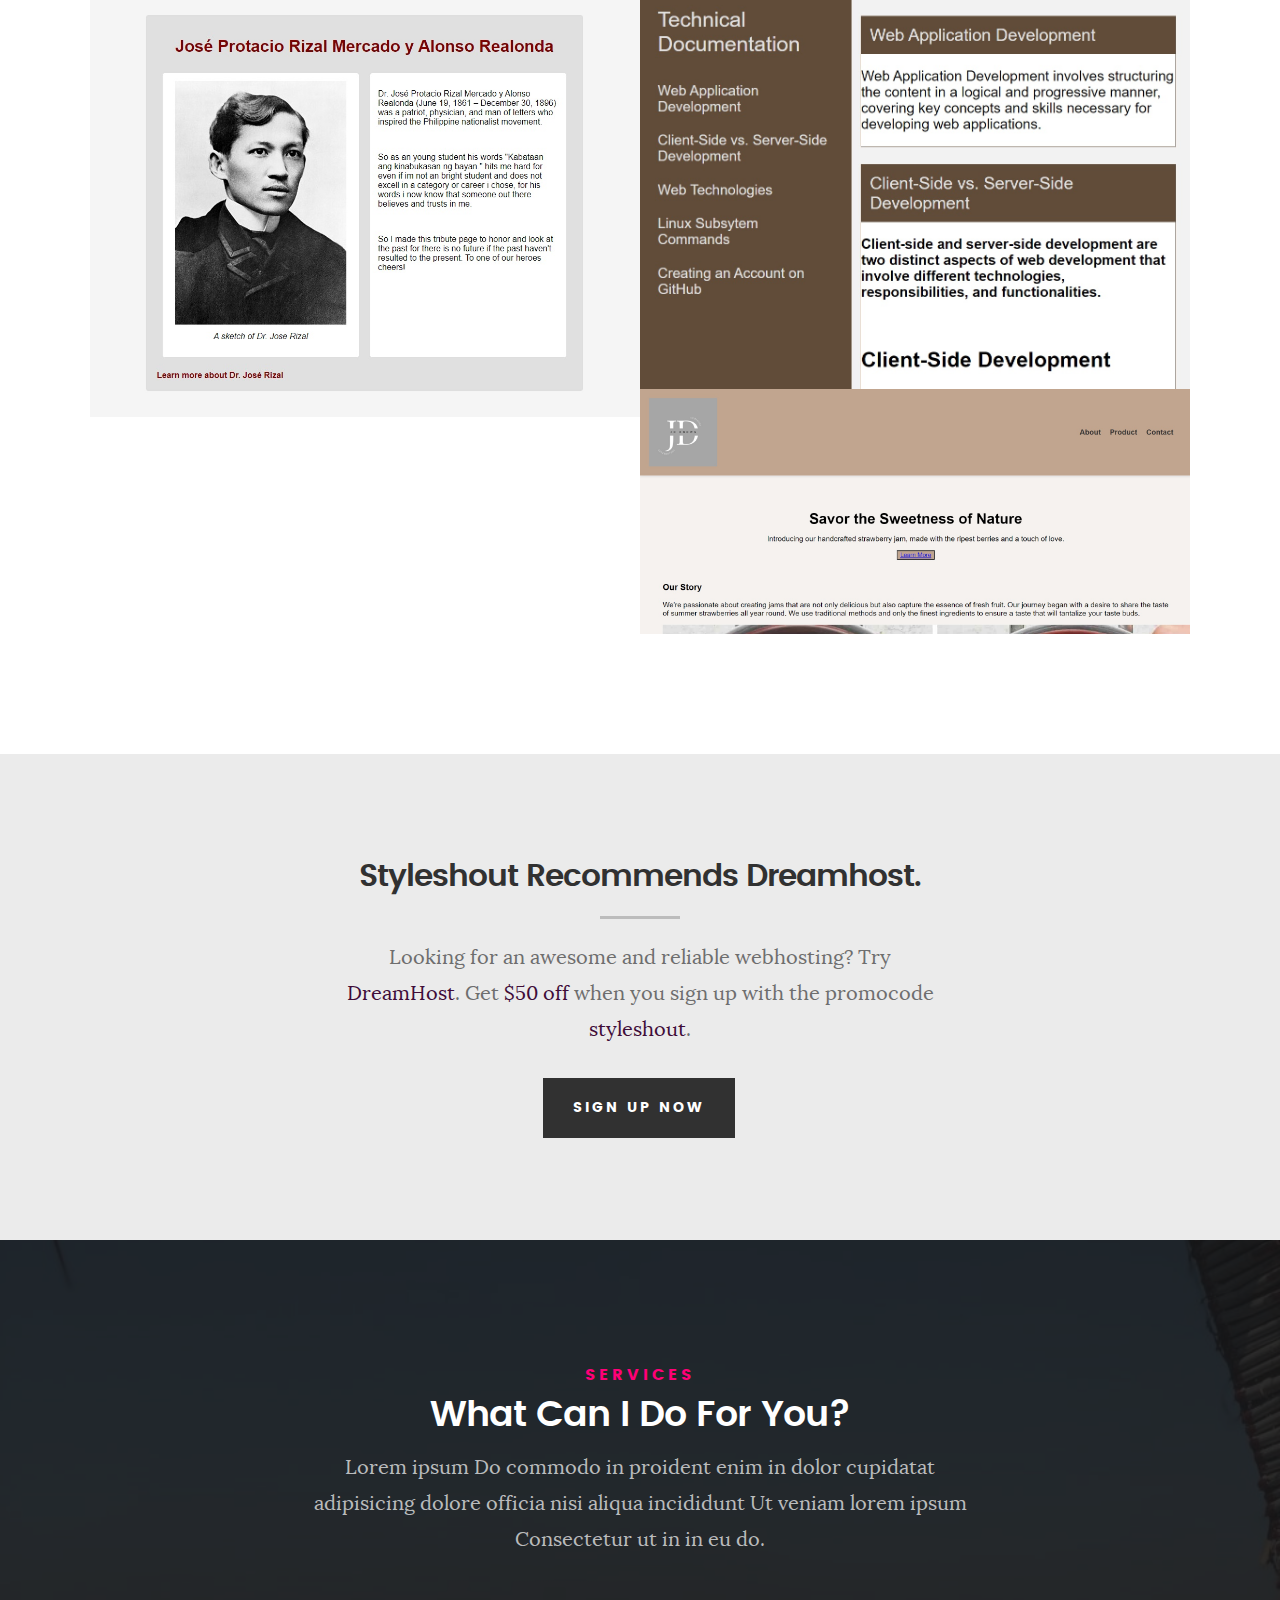
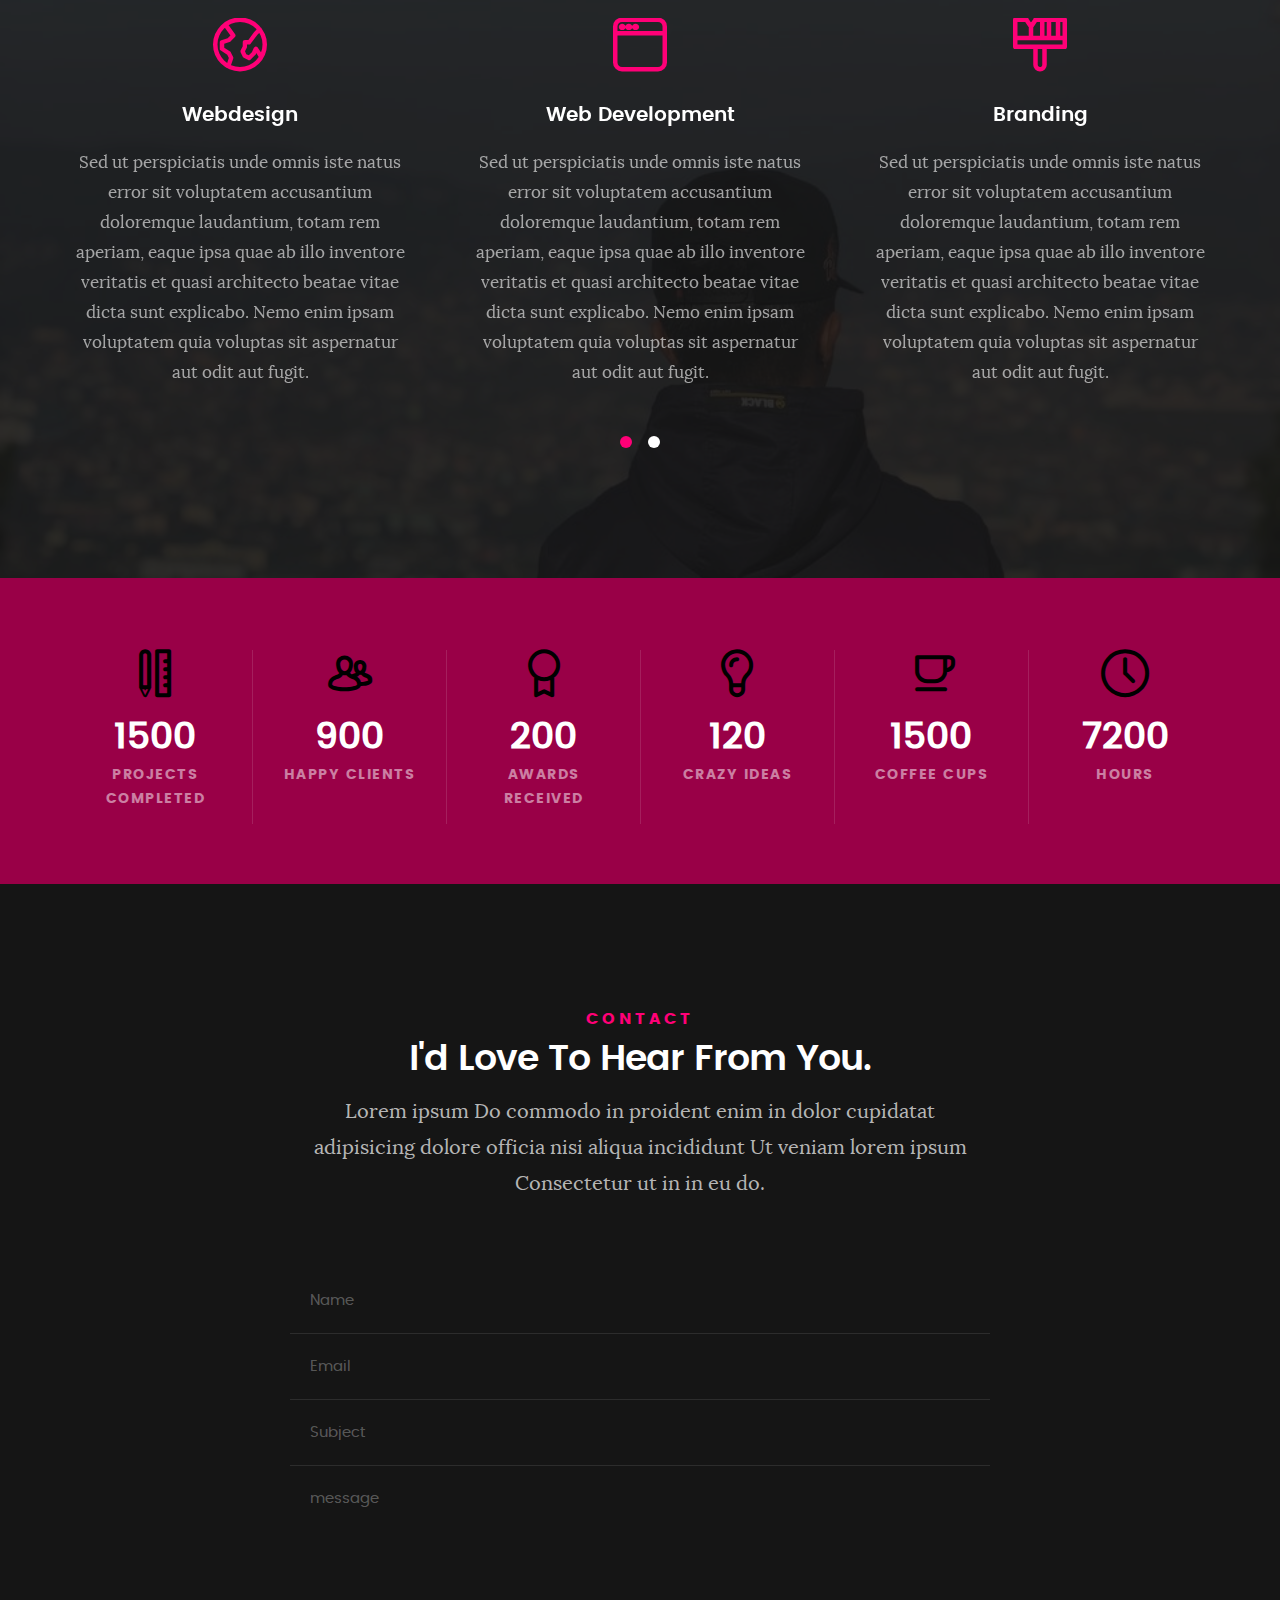
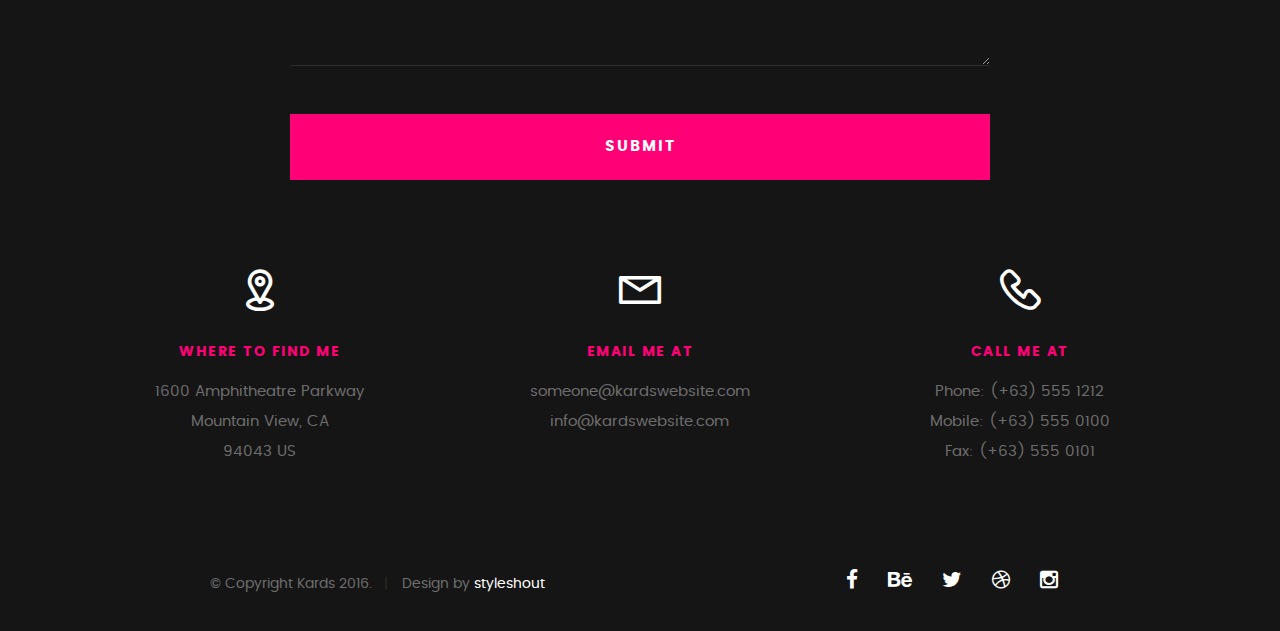
==== commit aaec4eda: "Portfolio Pics" ====
--- a/index.html
+++ b/index.html
@@ -381,7 +381,7 @@
 
 	         	<div class="bgrid folio-item">
 	               <div class="item-wrap">
-	               	<img src="images/portfolio/liberty.jpg" alt="Tribute Page">
+	               	<img src="images/portfolio/modals/m-liberty.jpg" alt="Tribute Page">
 	                  <a href="#modal-01" class="overlay">	                  	           
 	                     <div class="folio-item-table">
 	                     	<div class="folio-item-cell">
@@ -397,7 +397,7 @@
 
 	        		<div class="bgrid folio-item">
 	               <div class="item-wrap">
-	               	<img src="images/portfolio/shutterbug.jpg" alt="Technical Documentation Page">
+	               	<img src="images/portfolio/modals/m-shutterbug.jpg" alt="Technical Documentation Page">
 	               	<a href="#modal-02" class="overlay">              		                  
 	                     <div class="folio-item-table">
 	                     	<div class="folio-item-cell">
@@ -413,7 +413,7 @@
 
 	            <div class="bgrid folio-item">
 	               <div class="item-wrap">
-	               	<img src="images/portfolio/clouds.jpg"alt="Product Landing Page">
+	               	<img src="images/portfolio/modals/m-clouds.jpg"alt="Product Landing Page">
 	                  <a href="#modal-03" class="overlay">             		                  
 	                     <div class="folio-item-table">
 	                     	<div class="folio-item-cell">
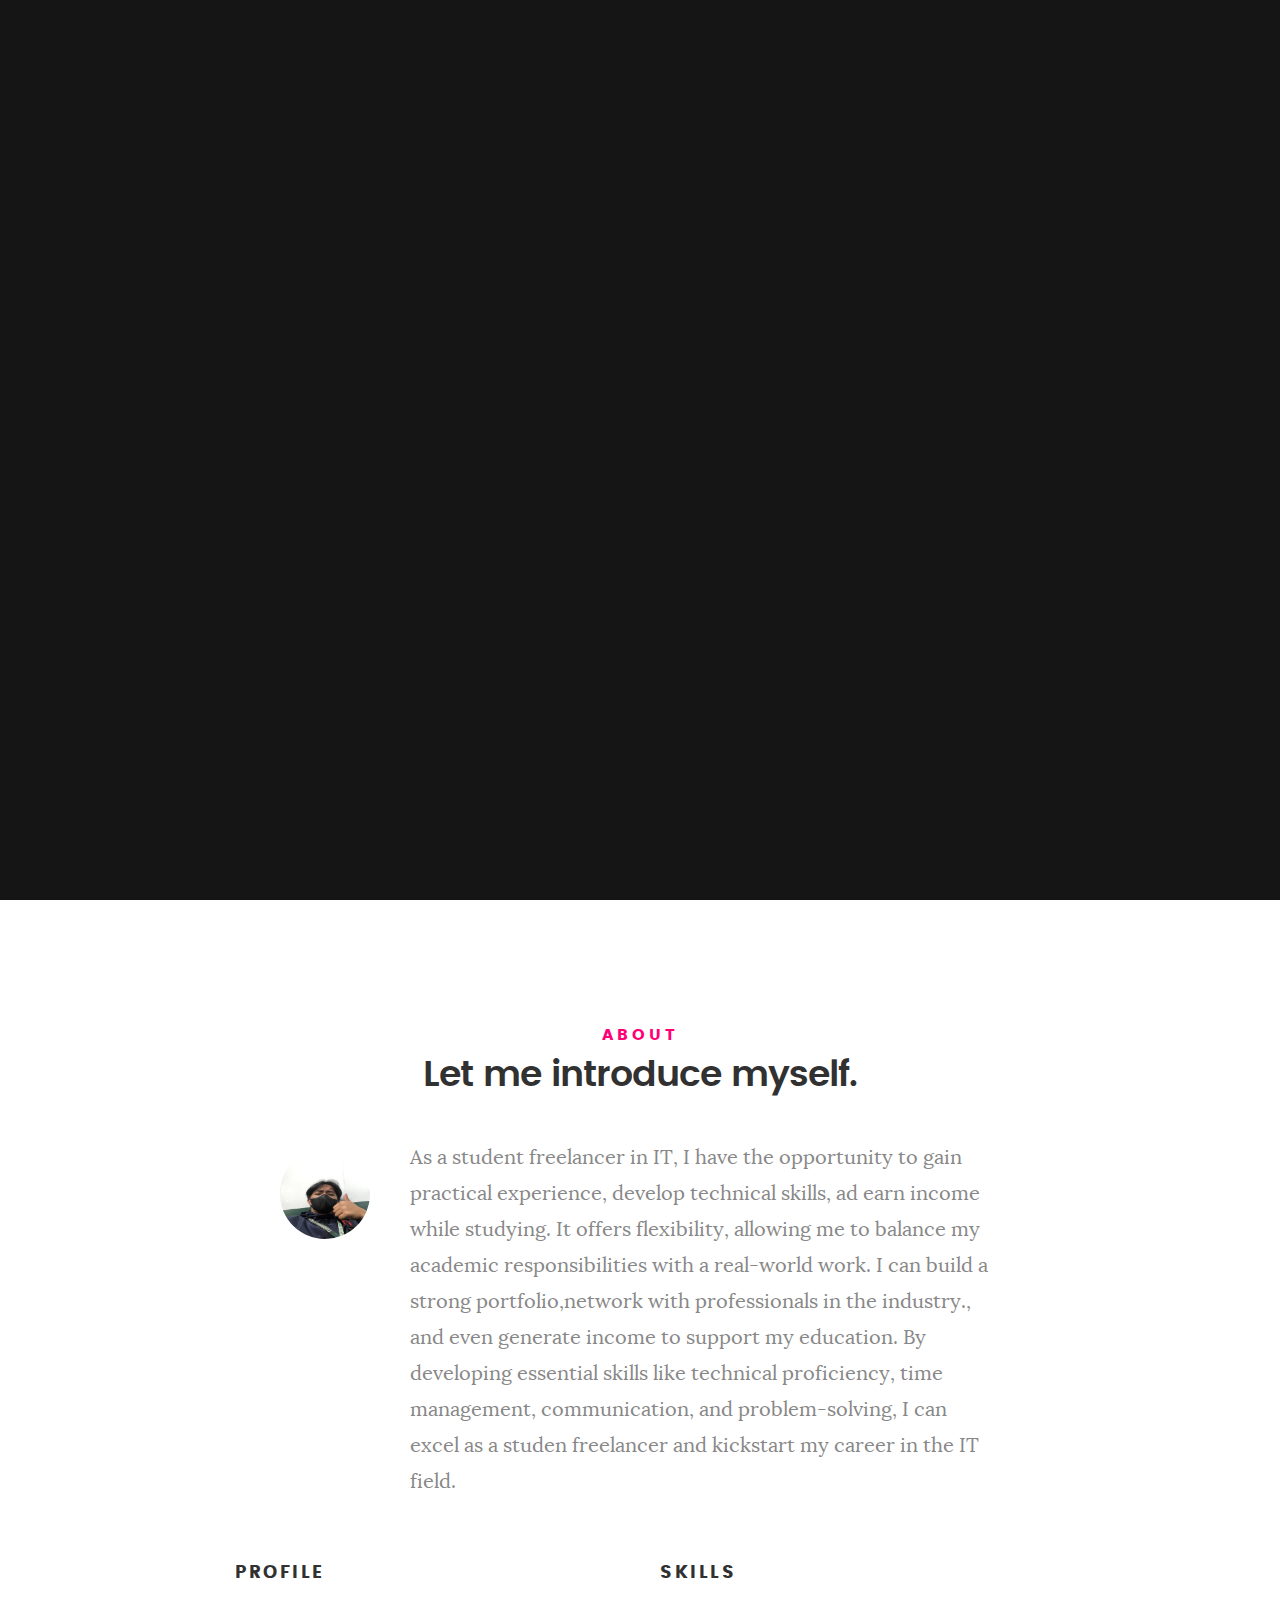
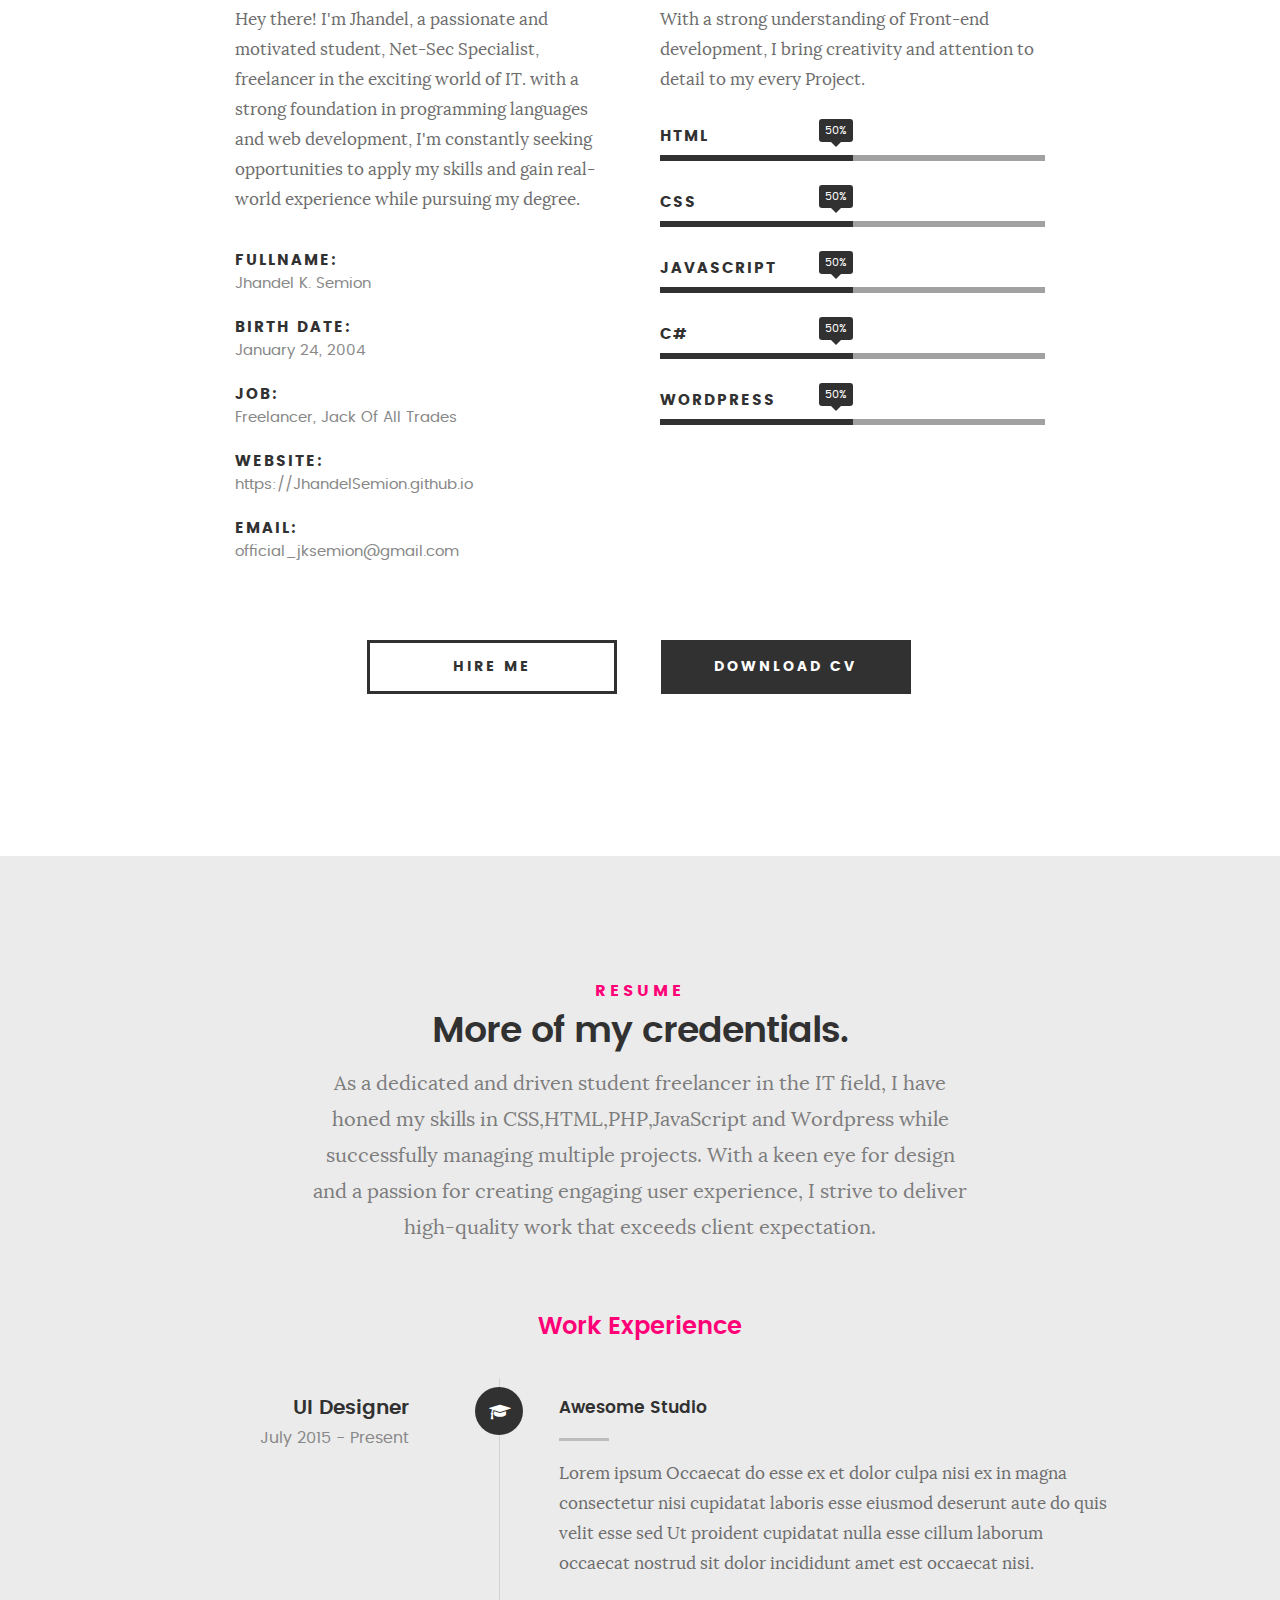
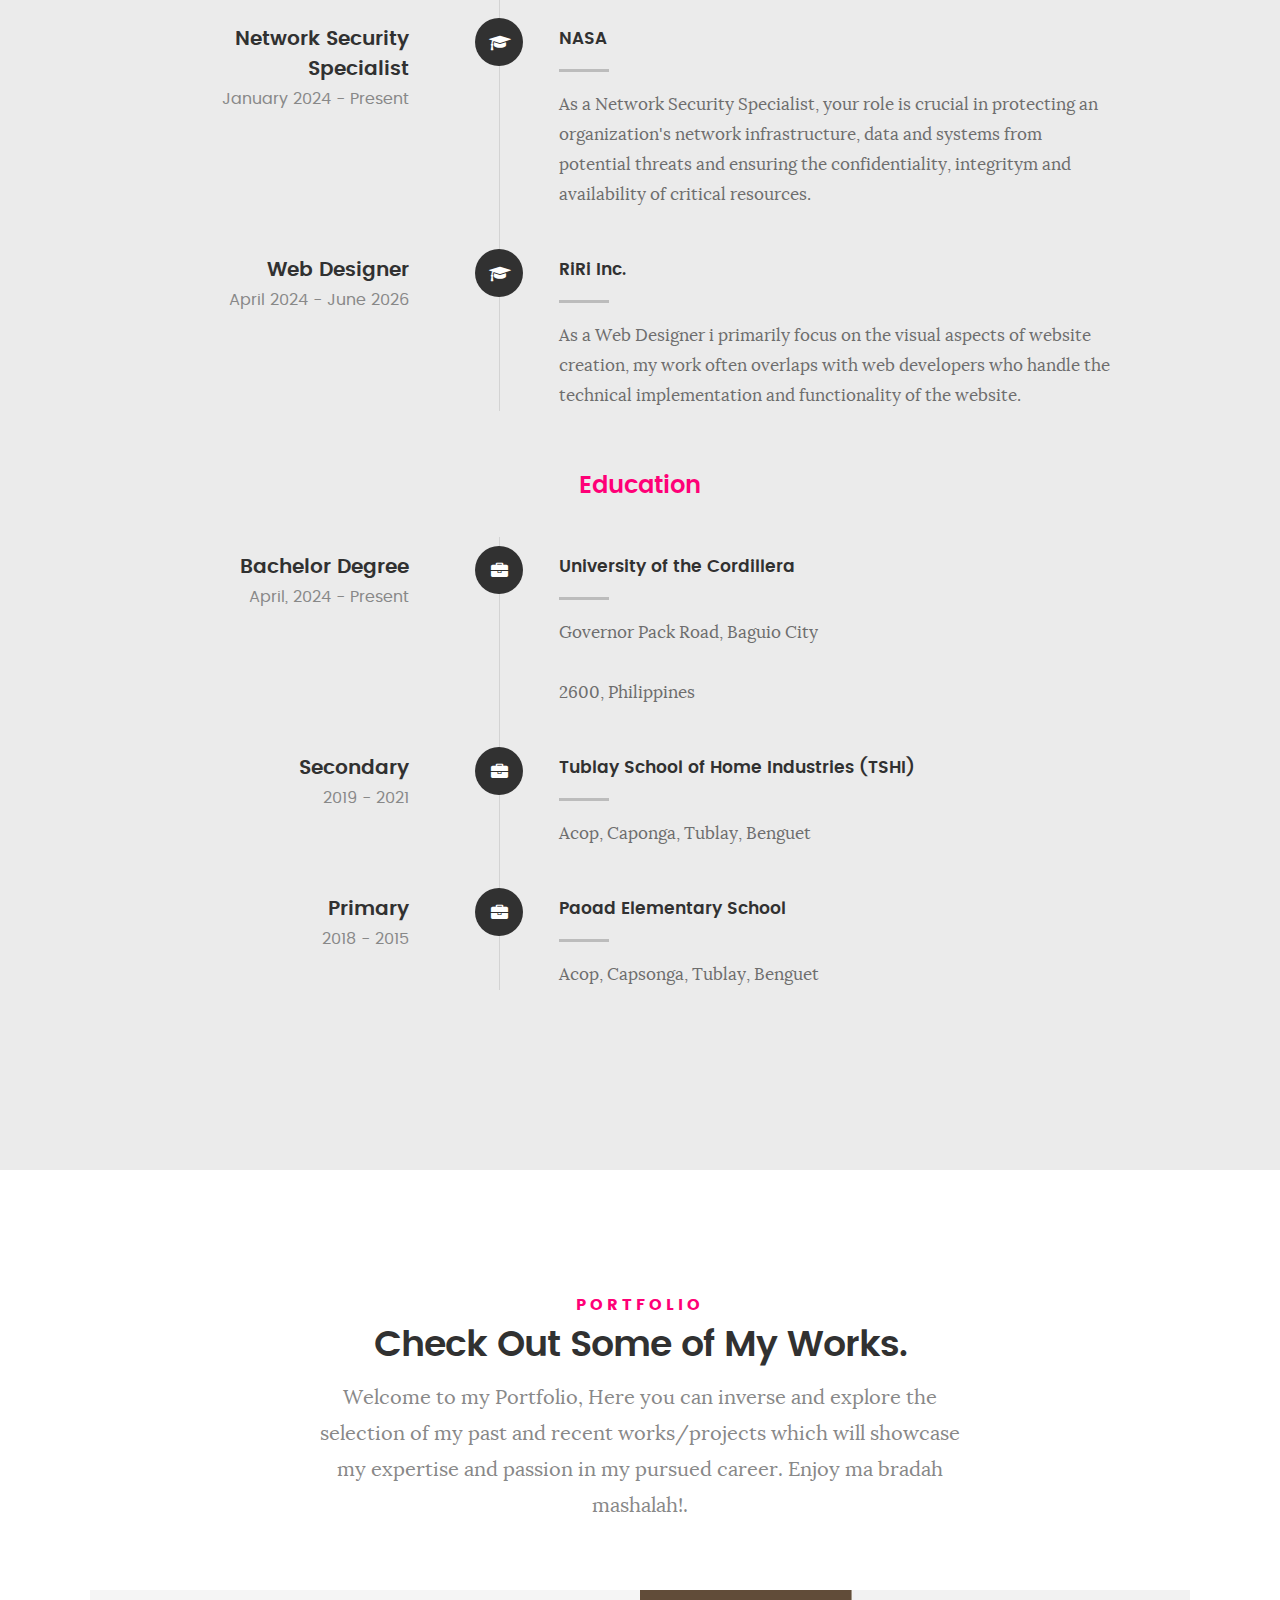
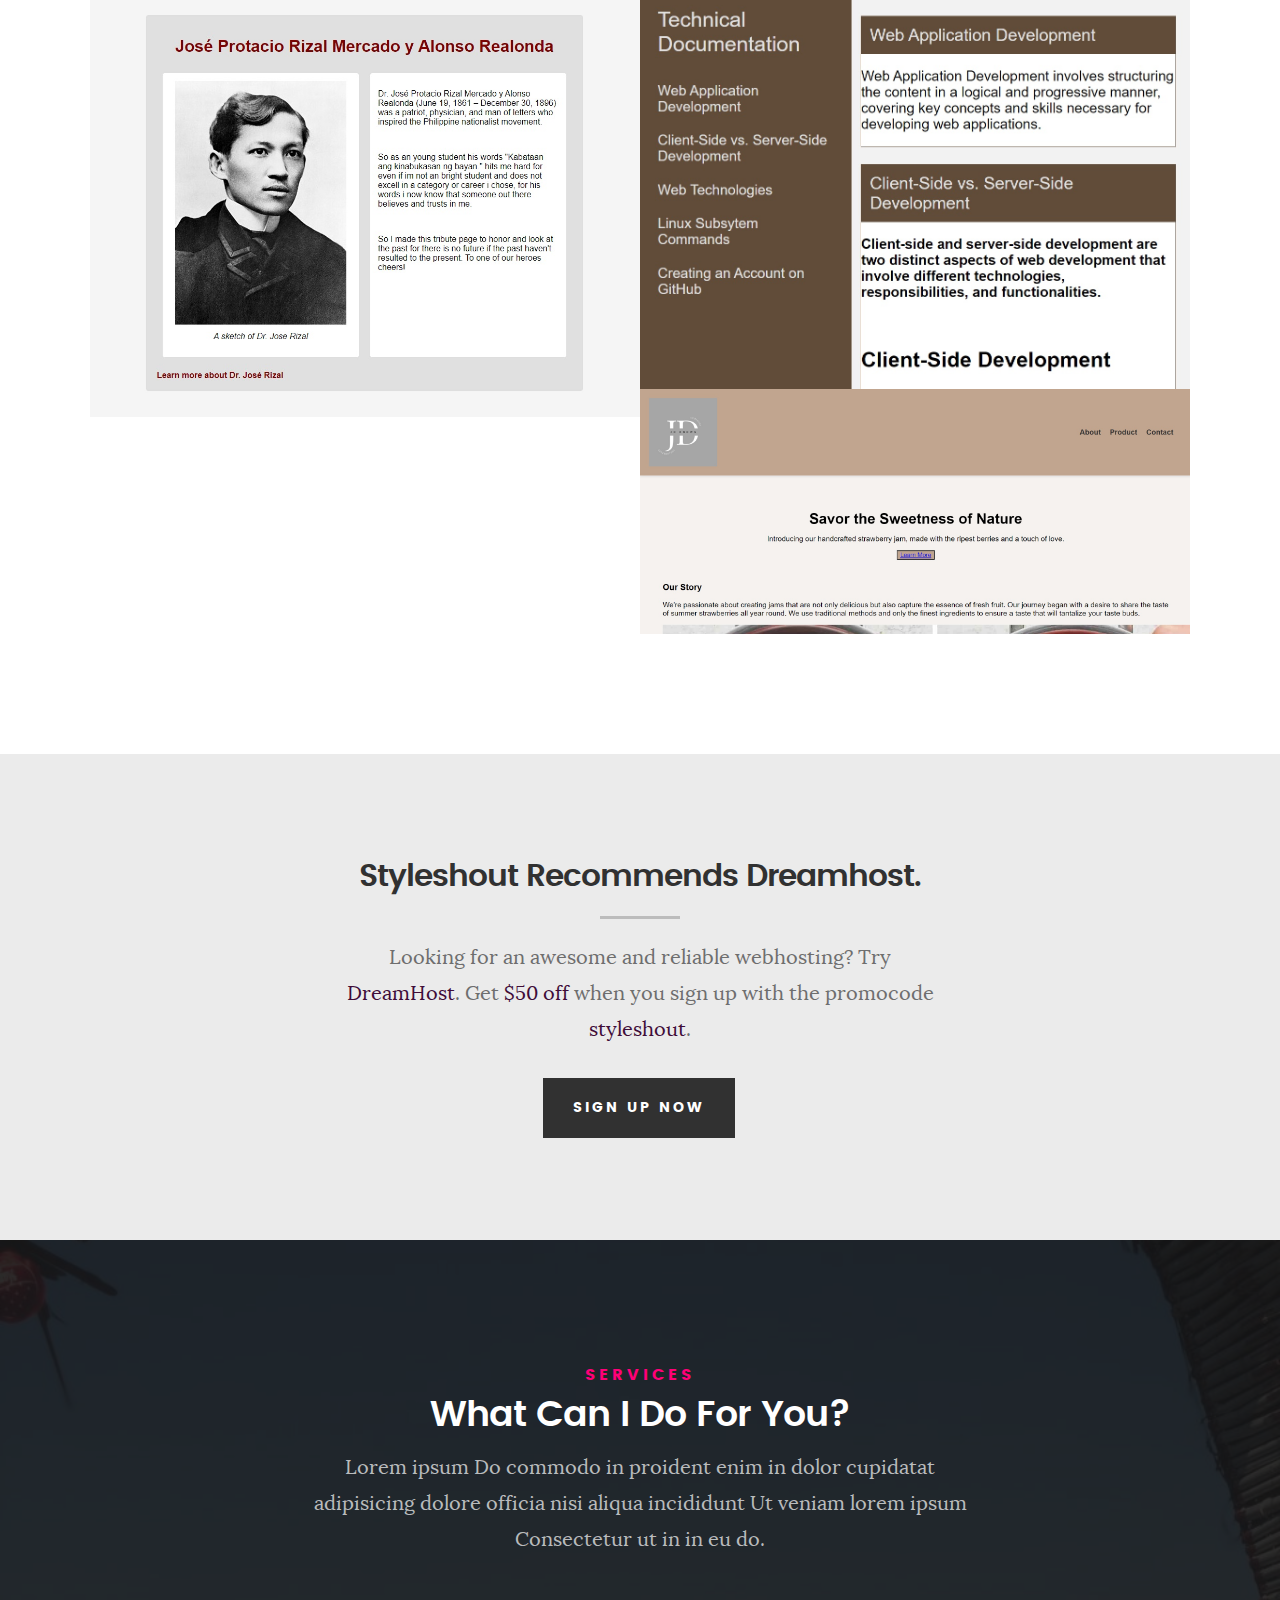
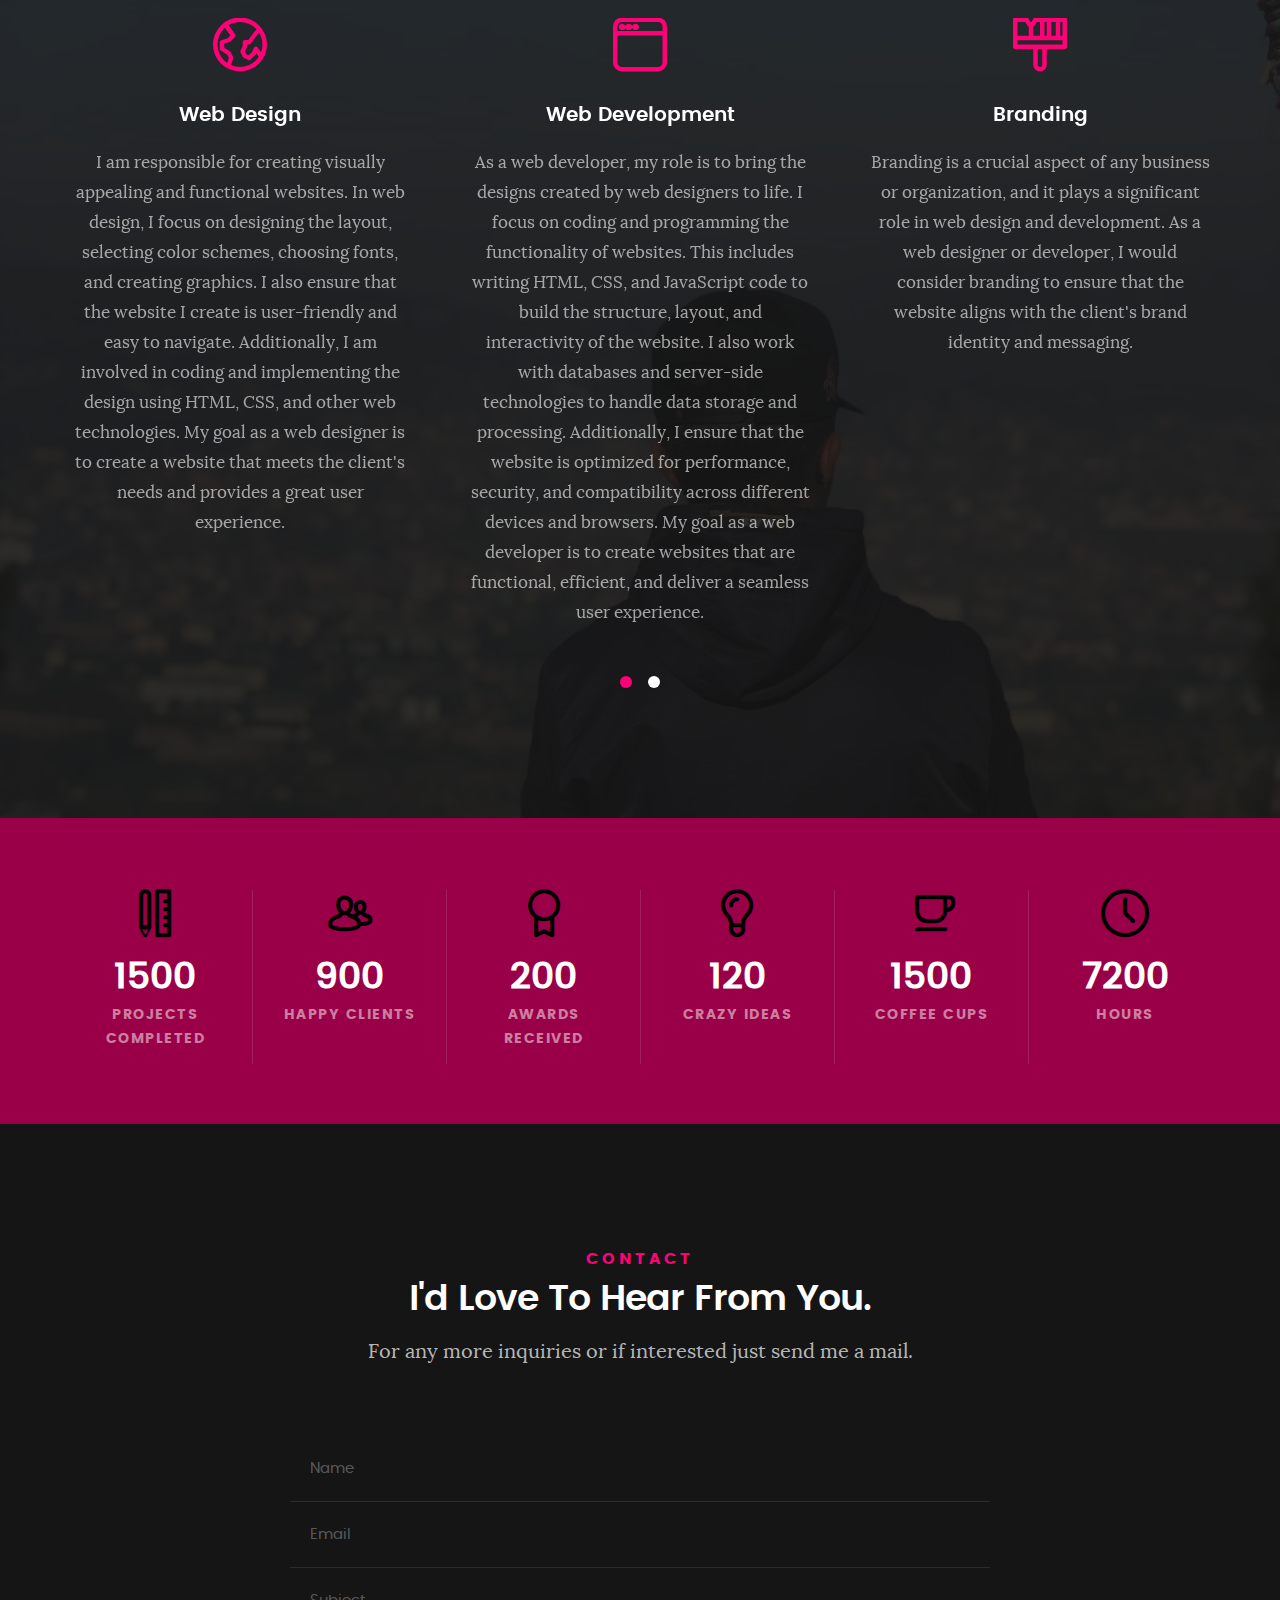
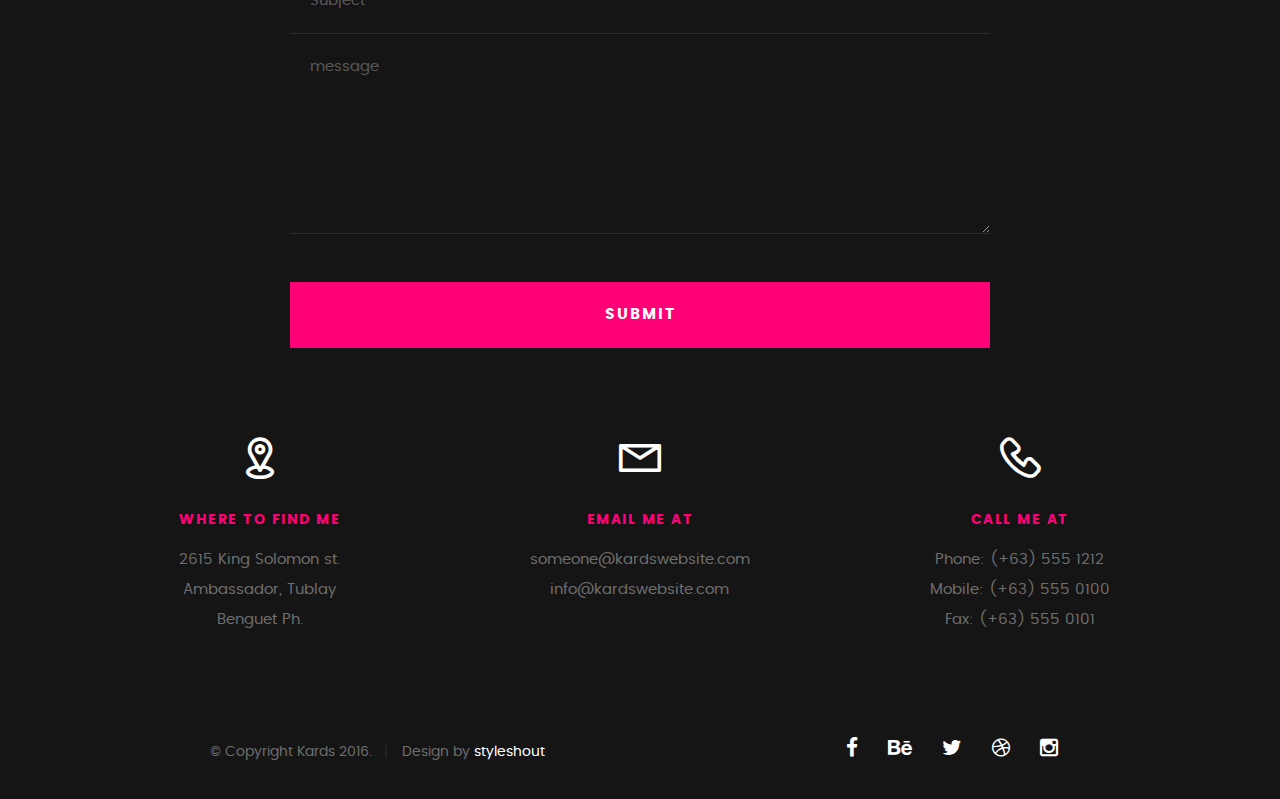
==== commit bbf48d0e: "Final Touches" ====
--- a/index.html
+++ b/index.html
@@ -7,7 +7,7 @@
    <!--- basic page needs
    ================================================== -->
    <meta charset="utf-8">
-	<title>TITULO</title>
+	<title>JD's Website Portfolio</title>
 	<meta name="description" content="">  
 	<meta name="author" content="">
 
@@ -665,9 +665,9 @@
 
 	            <div class="service-content">	
 
-	            	 <h3>Webdesign</h3>
-
-		            <p class="desc">Sed ut perspiciatis unde omnis iste natus error sit voluptatem accusantium doloremque laudantium, totam rem aperiam, eaque ipsa quae ab illo inventore veritatis et quasi architecto beatae vitae dicta sunt explicabo. Nemo enim ipsam voluptatem quia voluptas sit aspernatur aut odit aut fugit.
+	            	 <h3>Web Design</h3>
+
+		            <p class="desc">I am responsible for creating visually appealing and functional websites. In web design, I focus on designing the layout, selecting color schemes, choosing fonts, and creating graphics. I also ensure that the website I create is user-friendly and easy to navigate. Additionally, I am involved in coding and implementing the design using HTML, CSS, and other web technologies. My goal as a web designer is to create a website that meets the client's needs and provides a great user experience.
 	         		</p>
 	         		
 	         	</div> 	         	 
@@ -682,7 +682,7 @@
 
 	            	<h3>Web Development</h3>  
 
-		            <p class="desc">Sed ut perspiciatis unde omnis iste natus error sit voluptatem accusantium doloremque laudantium, totam rem aperiam, eaque ipsa quae ab illo inventore veritatis et quasi architecto beatae vitae dicta sunt explicabo. Nemo enim ipsam voluptatem quia voluptas sit aspernatur aut odit aut fugit.
+		            <p class="desc">As a web developer, my role is to bring the designs created by web designers to life. I focus on coding and programming the functionality of websites. This includes writing HTML, CSS, and JavaScript code to build the structure, layout, and interactivity of the website. I also work with databases and server-side technologies to handle data storage and processing. Additionally, I ensure that the website is optimized for performance, security, and compatibility across different devices and browsers. My goal as a web developer is to create websites that are functional, efficient, and deliver a seamless user experience.
 	         		</p>
 
 	            </div>	                          
@@ -697,7 +697,7 @@
 
 	            	<h3>Branding</h3>
 
-		            <p class="desc">Sed ut perspiciatis unde omnis iste natus error sit voluptatem accusantium doloremque laudantium, totam rem aperiam, eaque ipsa quae ab illo inventore veritatis et quasi architecto beatae vitae dicta sunt explicabo. Nemo enim ipsam voluptatem quia voluptas sit aspernatur aut odit aut fugit.
+		            <p class="desc">Branding is a crucial aspect of any business or organization, and it plays a significant role in web design and development. As a web designer or developer, I would consider branding to ensure that the website aligns with the client's brand identity and messaging.
 	        			</p> 
 
 	            </div> 	            	               
@@ -712,7 +712,7 @@
 
 	            	<h3>UI/UX Design</h3>
 
-		            <p class="desc">Sed ut perspiciatis unde omnis iste natus error sit voluptatem accusantium doloremque laudantium, totam rem aperiam, eaque ipsa quae ab illo inventore veritatis et quasi architecto beatae vitae dicta sunt explicabo. Nemo enim ipsam voluptatem quia voluptas sit aspernatur aut odit aut fugit.
+		            <p class="desc">UI (User Interface) and UX (User Experience) design are essential components of web design and development. While they are closely related, they focus on different aspects of the user's interaction with a website.
 	         		</p> 
 	         		
 	            </div>                
@@ -727,7 +727,7 @@
 
 	            	<h3>Graphics Design</h3>
 
-		            <p class="desc">Sed ut perspiciatis unde omnis iste natus error sit voluptatem accusantium doloremque laudantium, totam rem aperiam, eaque ipsa quae ab illo inventore veritatis et quasi architecto beatae vitae dicta sunt explicabo. Nemo enim ipsam voluptatem quia voluptas sit aspernatur aut odit aut fugit.
+		            <p class="desc">As a graphic designer, my role is to create visual elements that effectively communicate messages and concepts. While graphic design is not specific to web design, it plays a crucial role in creating visually appealing and engaging websites.
 	        			</p> 
 
 	            </div>	               
@@ -742,7 +742,7 @@
 
 	            	 <h3>Consultancy</h3>
 
-		            <p class="desc">Sed ut perspiciatis unde omnis iste natus error sit voluptatem accusantium doloremque laudantium, totam rem aperiam, eaque ipsa quae ab illo inventore veritatis et quasi architecto beatae vitae dicta sunt explicabo. Nemo enim ipsam voluptatem quia voluptas sit aspernatur aut odit aut fugit.
+		            <p class="desc">Consultancy is another important aspect of web design and development. As a consultant in the field, I provide expert advice and guidance to clients regarding their web design and development projects.
 	        			</p> 
 	        			
 	            </div>	               
@@ -879,7 +879,7 @@
    			<h5>Contact</h5>
    			<h1>I'd Love To Hear From You.</h1>
 
-   			<p class="lead">Lorem ipsum Do commodo in proident enim in dolor cupidatat adipisicing dolore officia nisi aliqua incididunt Ut veniam lorem ipsum Consectetur ut in in eu do.</p>
+   			<p class="lead">For any more inquiries or if interested just send me a mail.</p>
 
    		</div> 
    	</div> <!-- /section-intro -->
@@ -942,9 +942,9 @@
    			<h5>Where to find me</h5>
 
    			<p>
-            1600 Amphitheatre Parkway<br>
-            Mountain View, CA<br>
-            94043 US
+            2615 King Solomon st.<br>
+            Ambassador, Tublay<br>
+            Benguet Ph.
             </p>
 
    		</div>
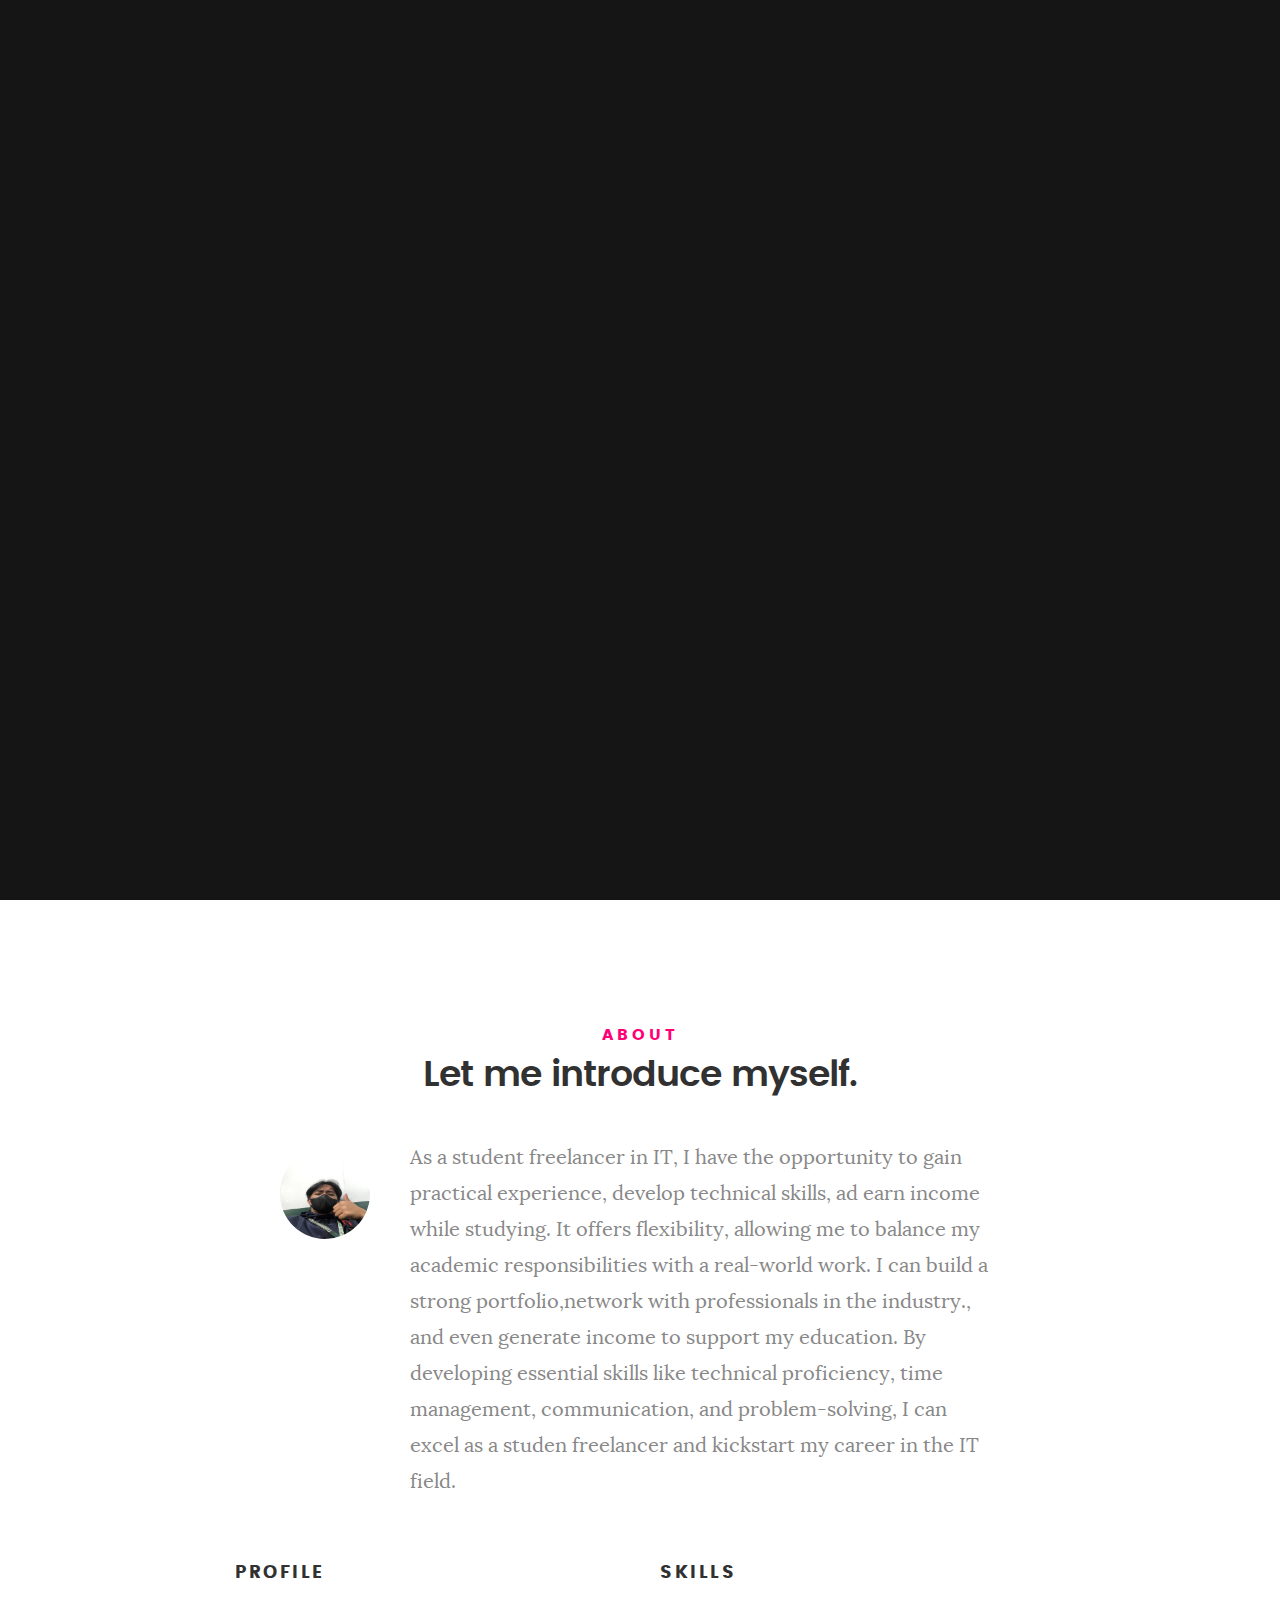
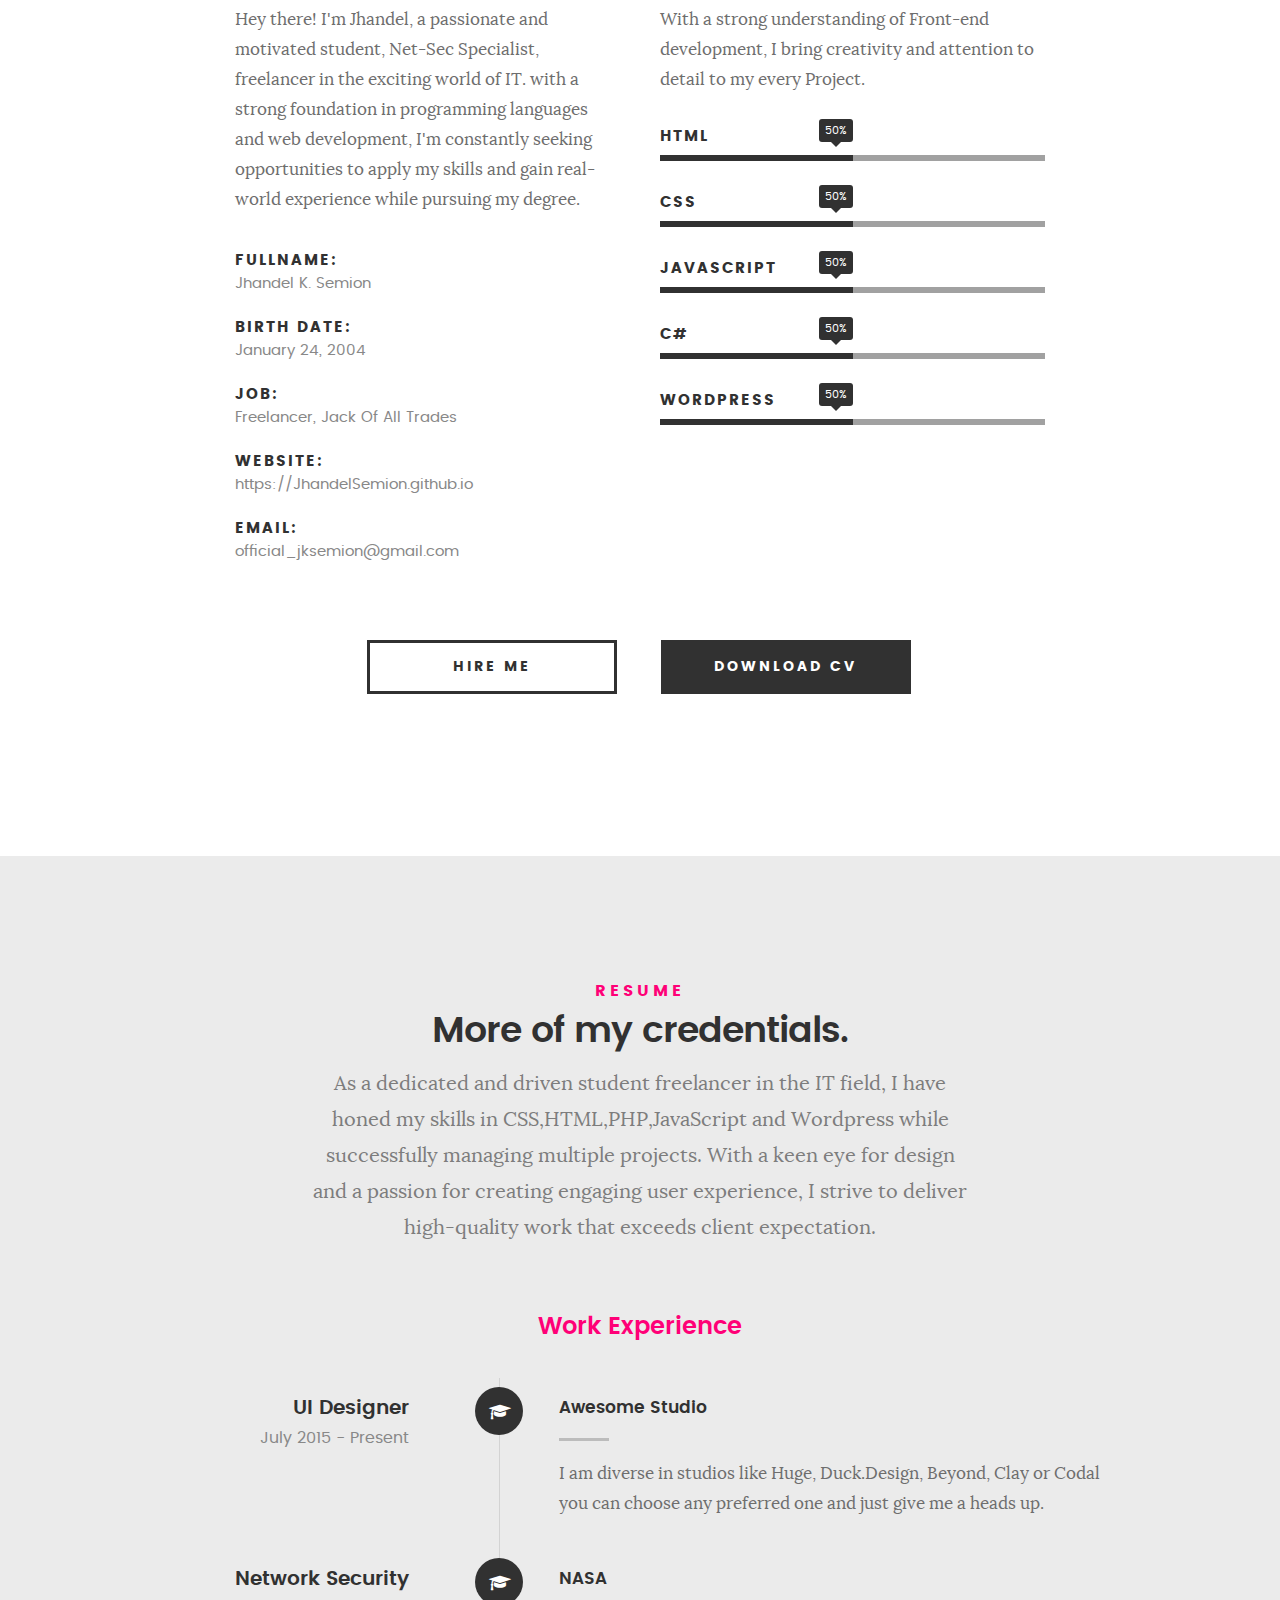
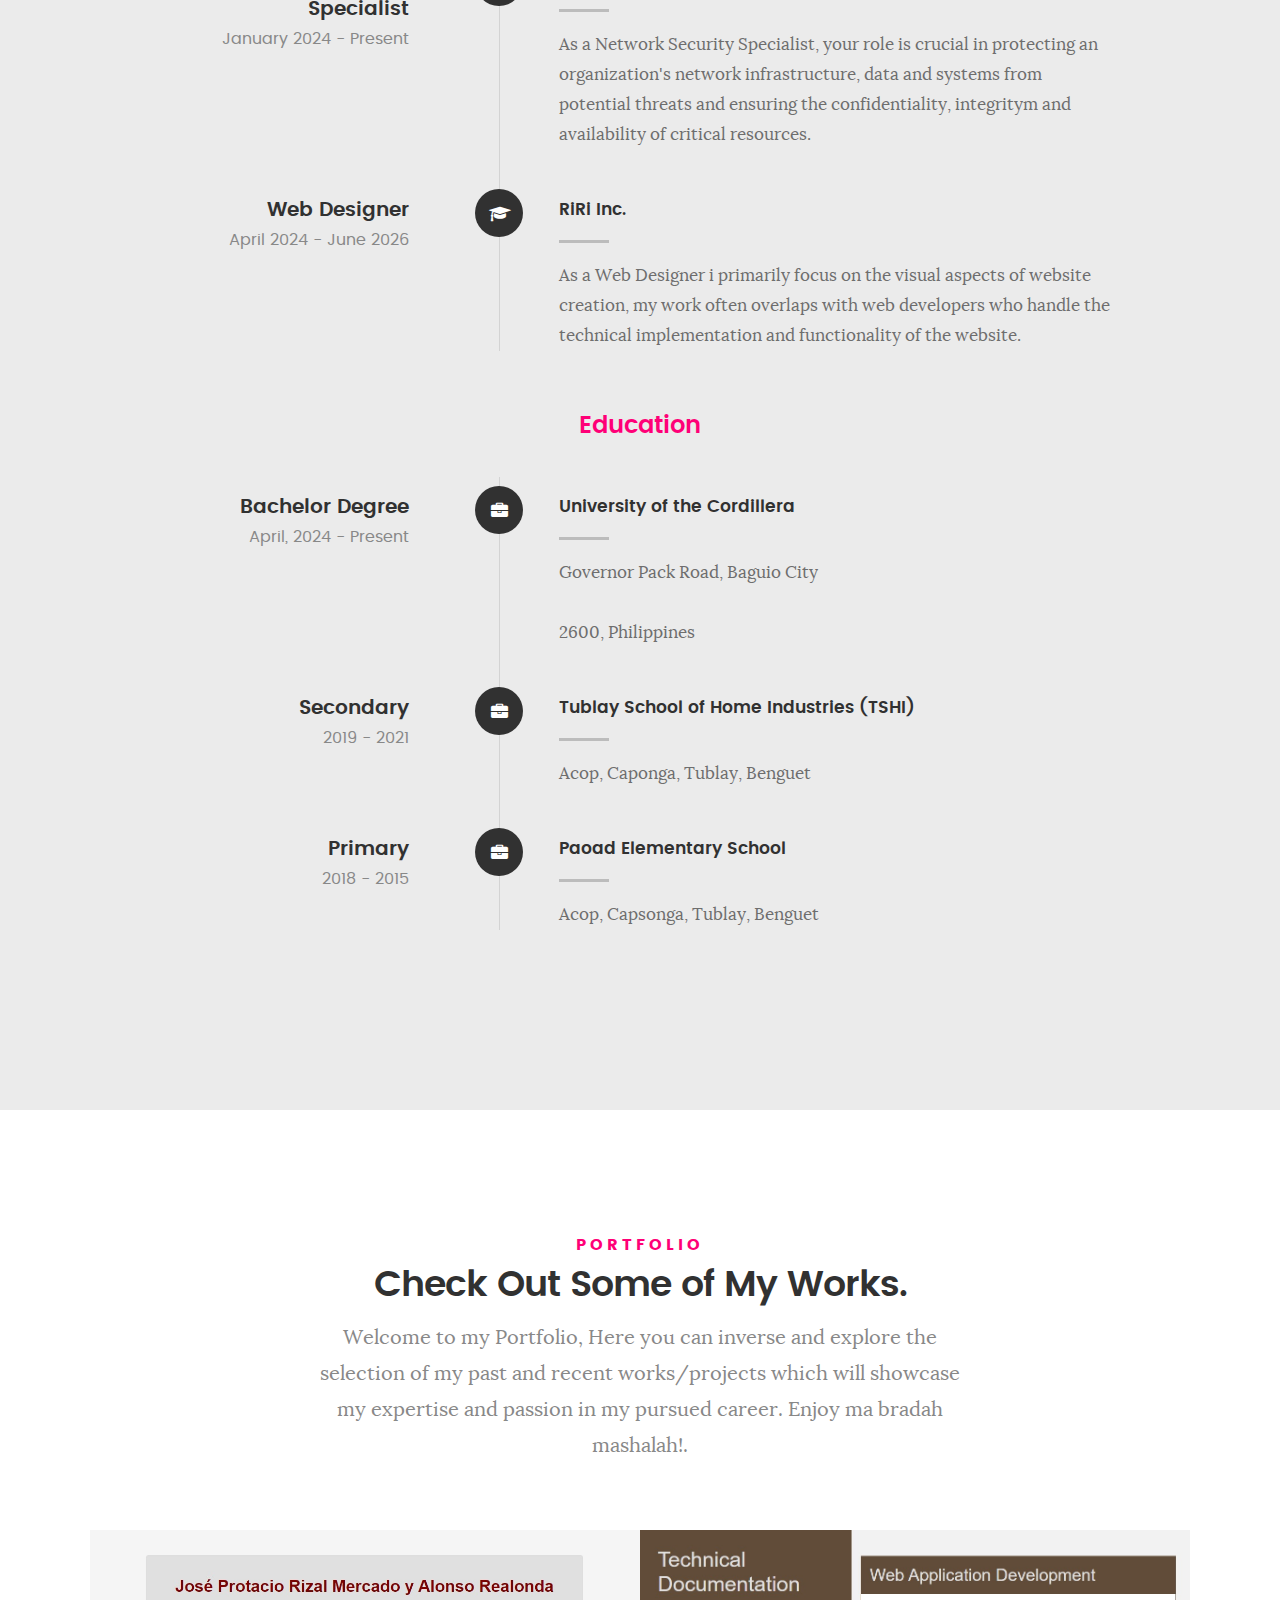
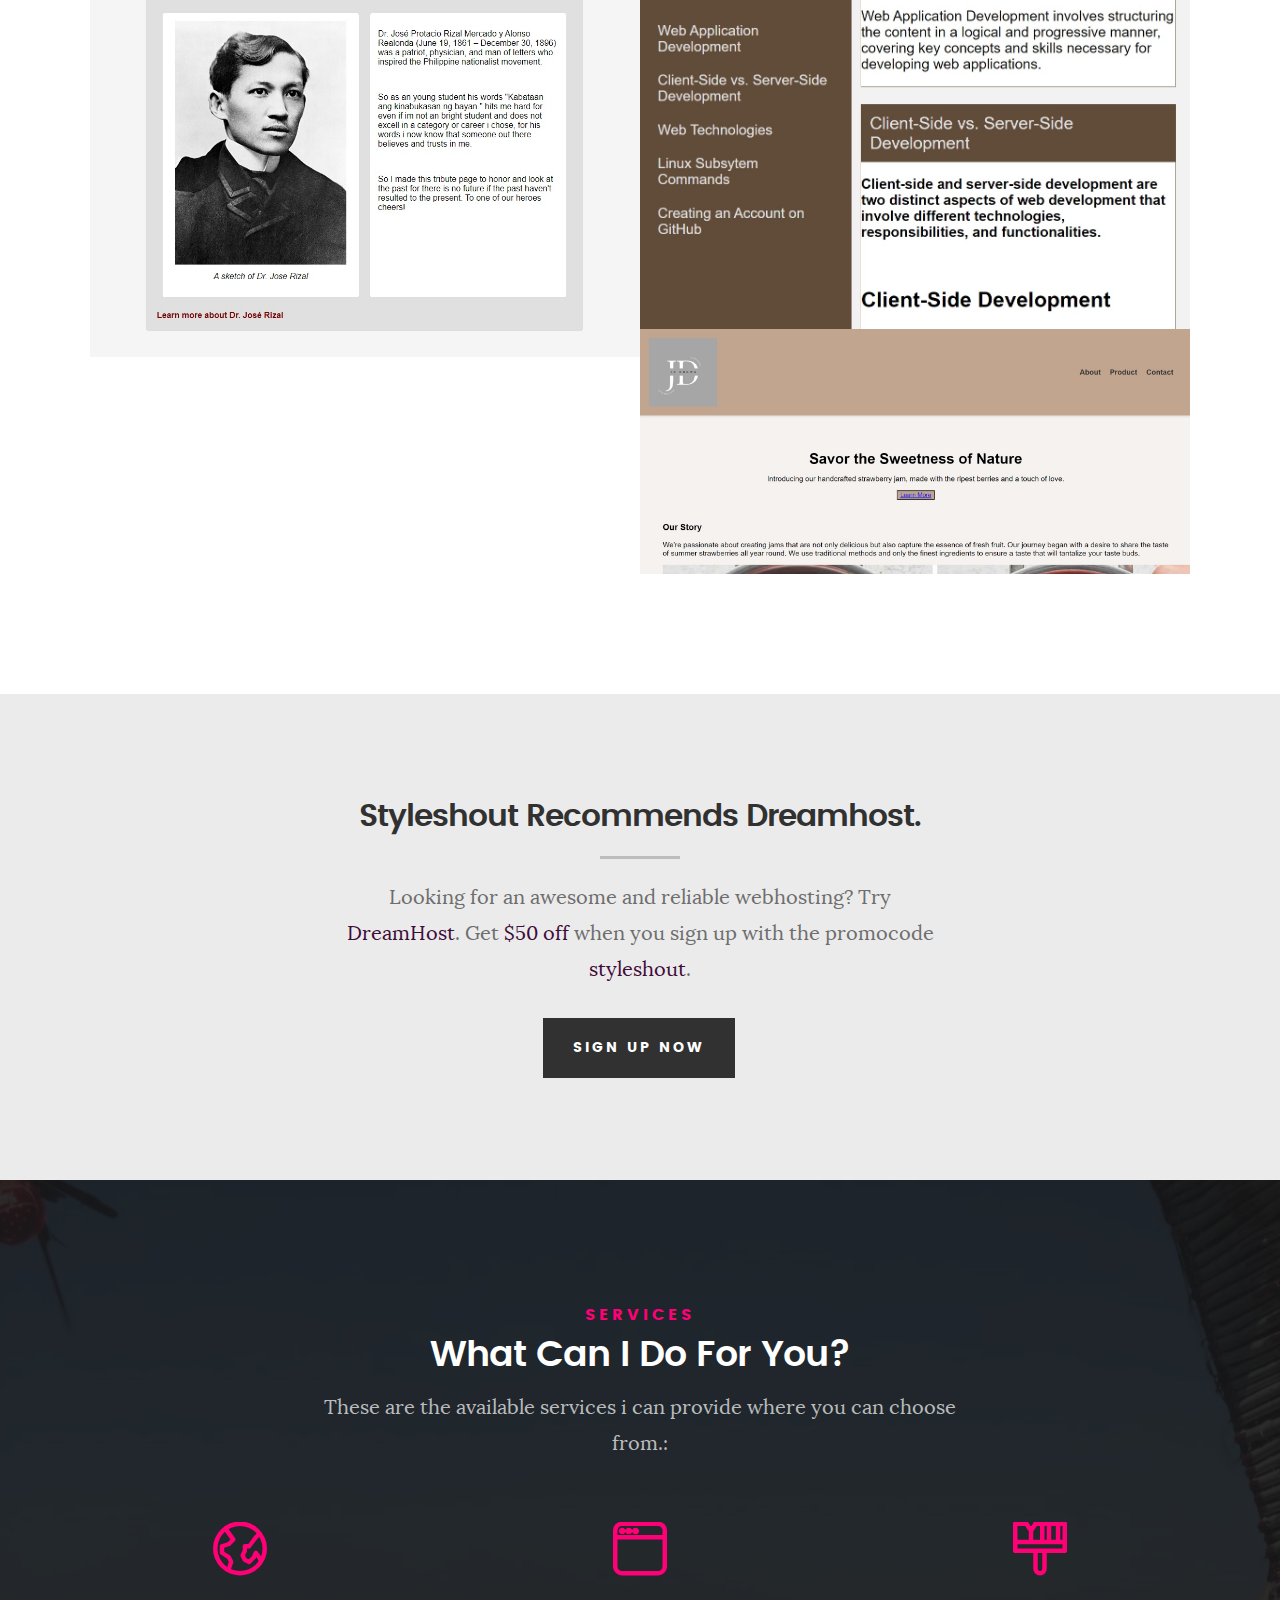
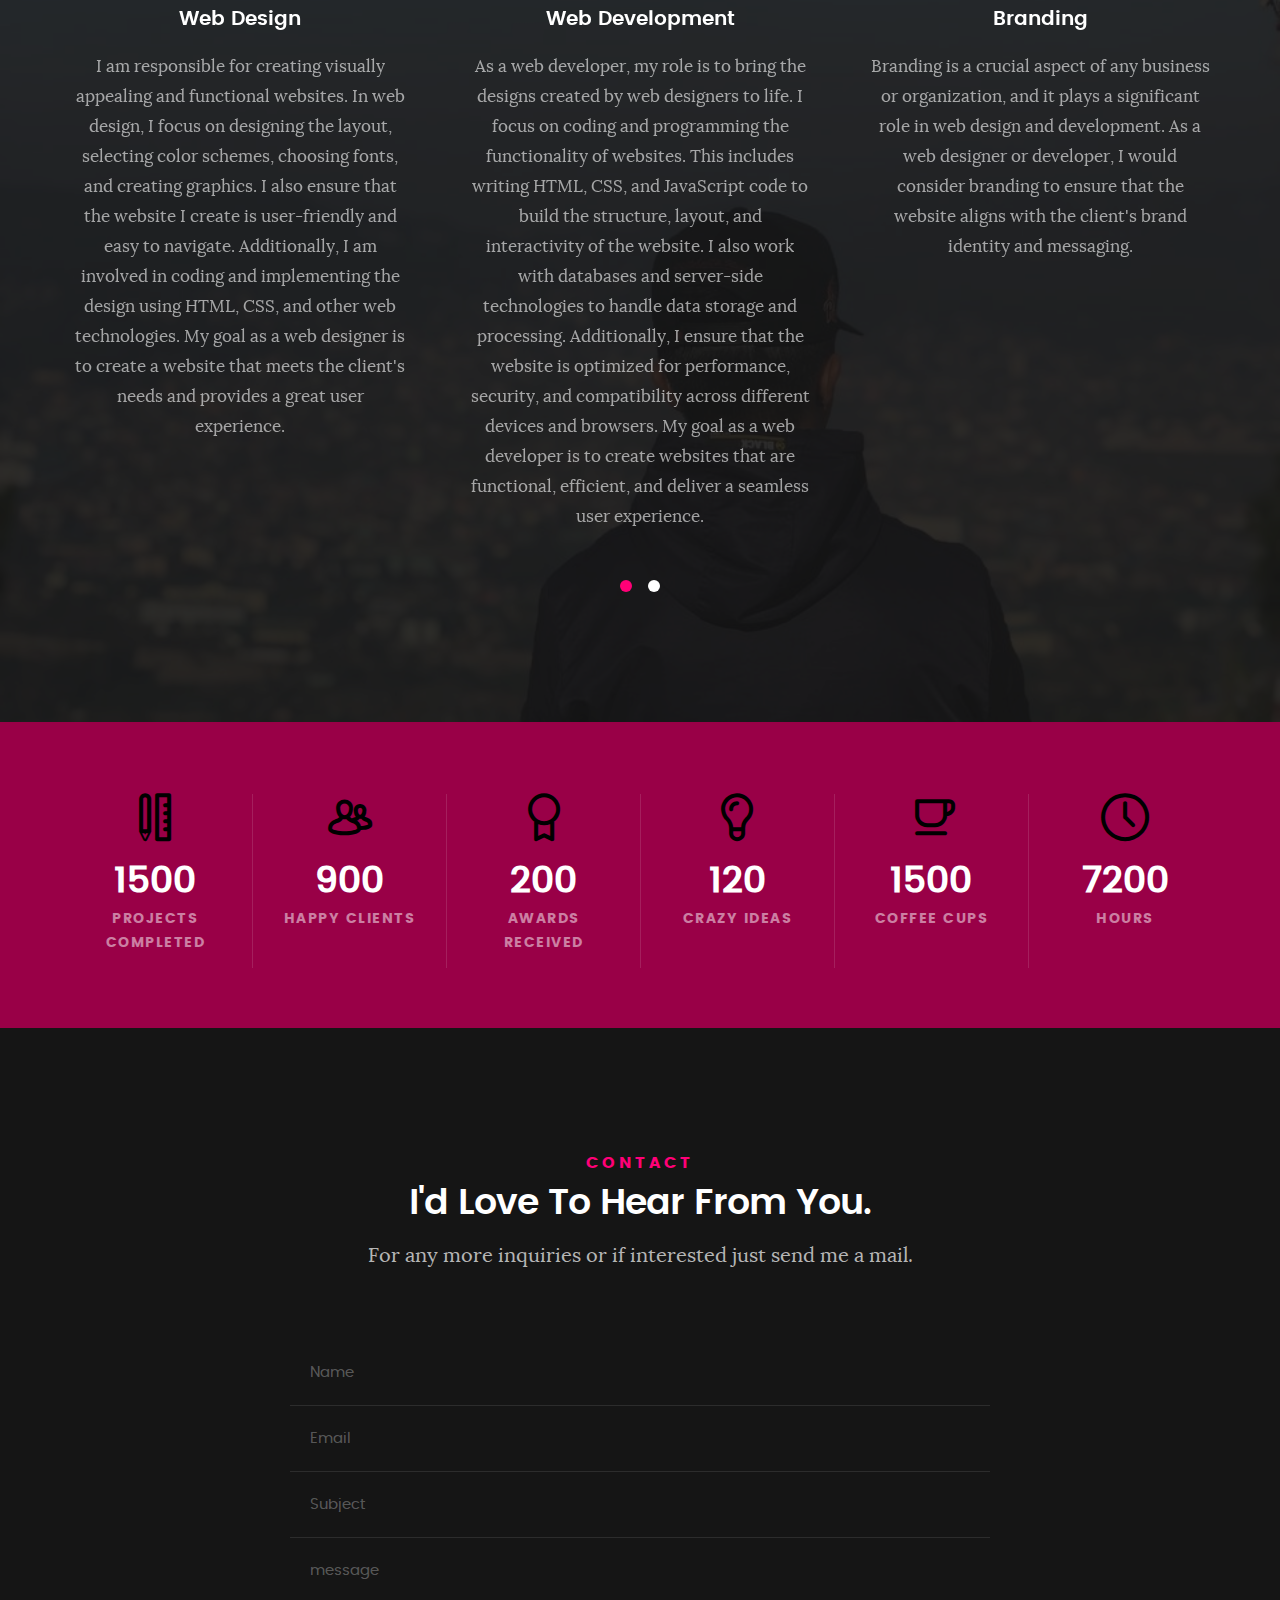
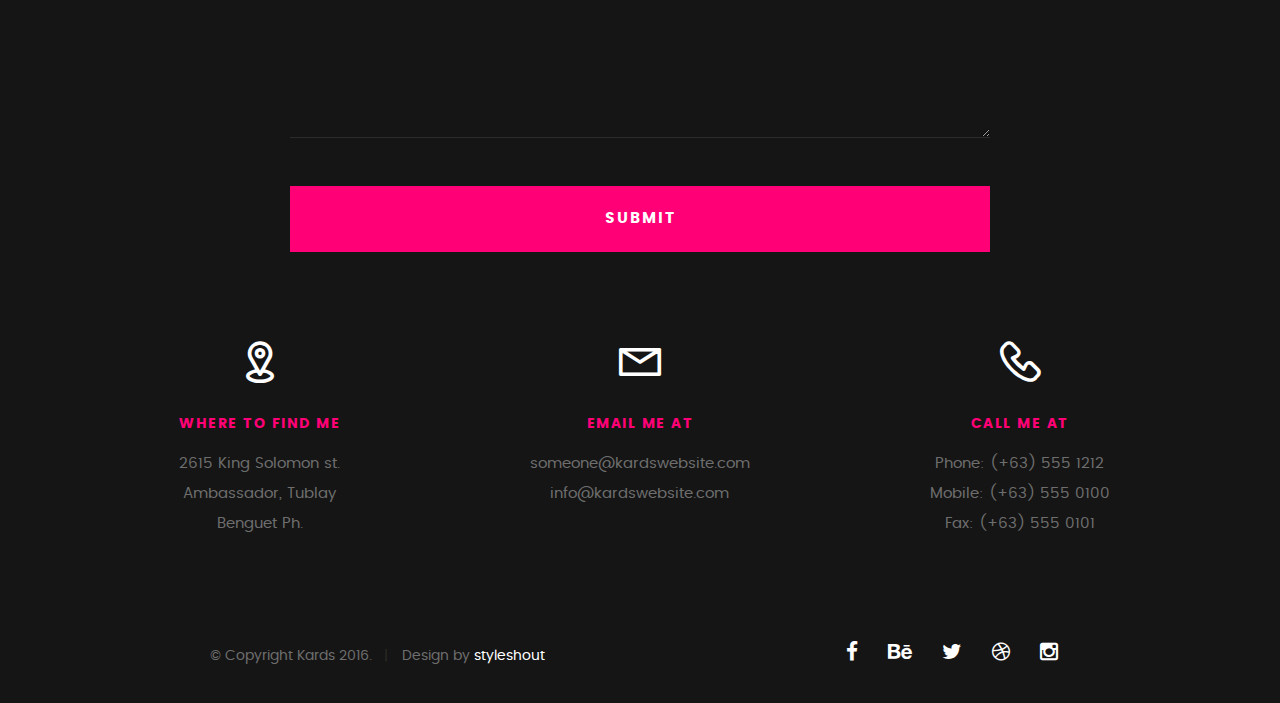
==== commit 398c980e: "Final Touches" ====
--- a/index.html
+++ b/index.html
@@ -234,7 +234,7 @@
 
 	   				<div class="timeline-content">
 	   					<h4>Awesome Studio</h4>
-	   					<p>Lorem ipsum Occaecat do esse ex et dolor culpa nisi ex in magna consectetur nisi cupidatat laboris esse eiusmod deserunt aute do quis velit esse sed Ut proident cupidatat nulla esse cillum laborum occaecat nostrud sit dolor incididunt amet est occaecat nisi.</p>
+	   					<p>I am diverse in studios like Huge, Duck.Design, Beyond, Clay or Codal you can choose any preferred one and just give me a heads up.</p>
 	   				</div>
 
 	   			</div> <!-- /timeline-block -->
@@ -650,7 +650,7 @@
    			<h5>Services</h5>
    			<h1>What Can I Do For You?</h1>
 
-   			<p class="lead">Lorem ipsum Do commodo in proident enim in dolor cupidatat adipisicing dolore officia nisi aliqua incididunt Ut veniam lorem ipsum Consectetur ut in in eu do.</p>
+   			<p class="lead">These are the available services i can provide where you can choose from.:</p>
 
    		</div>   		
    	</div> <!-- /section-intro -->
